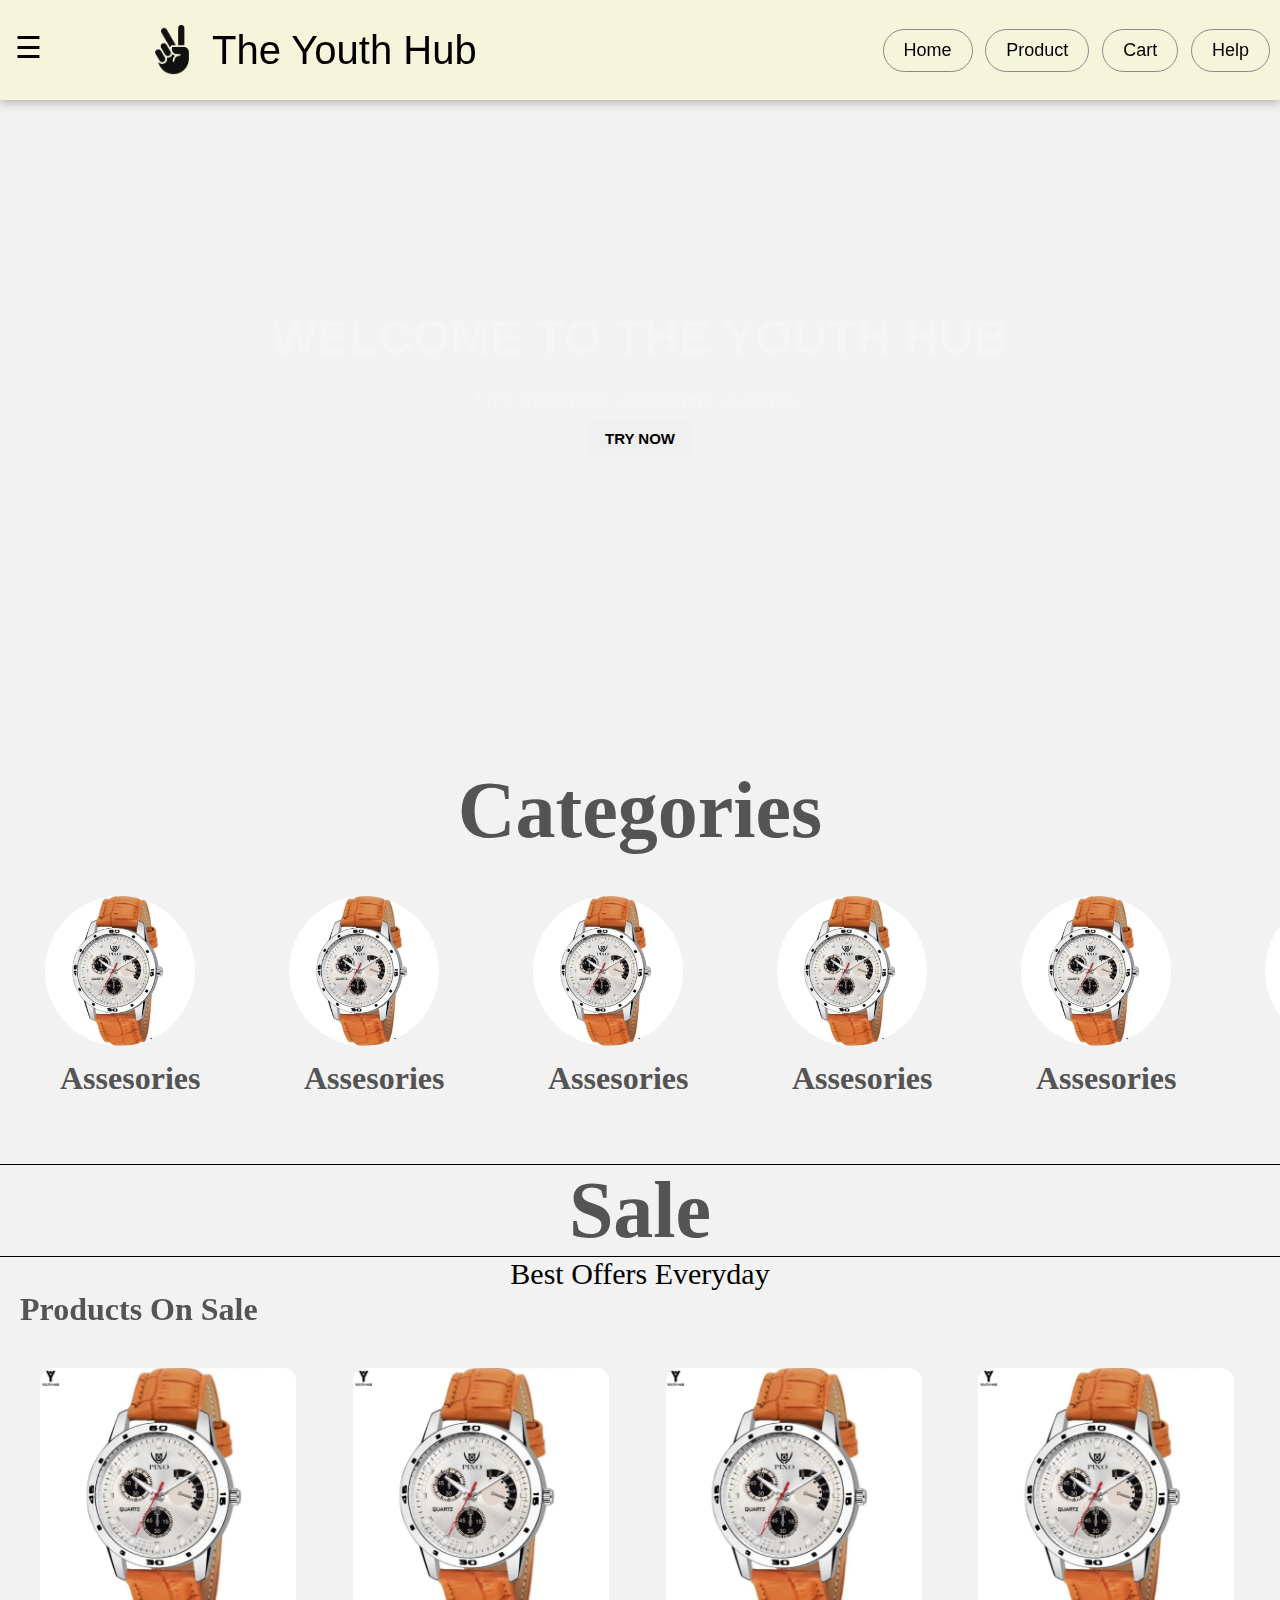
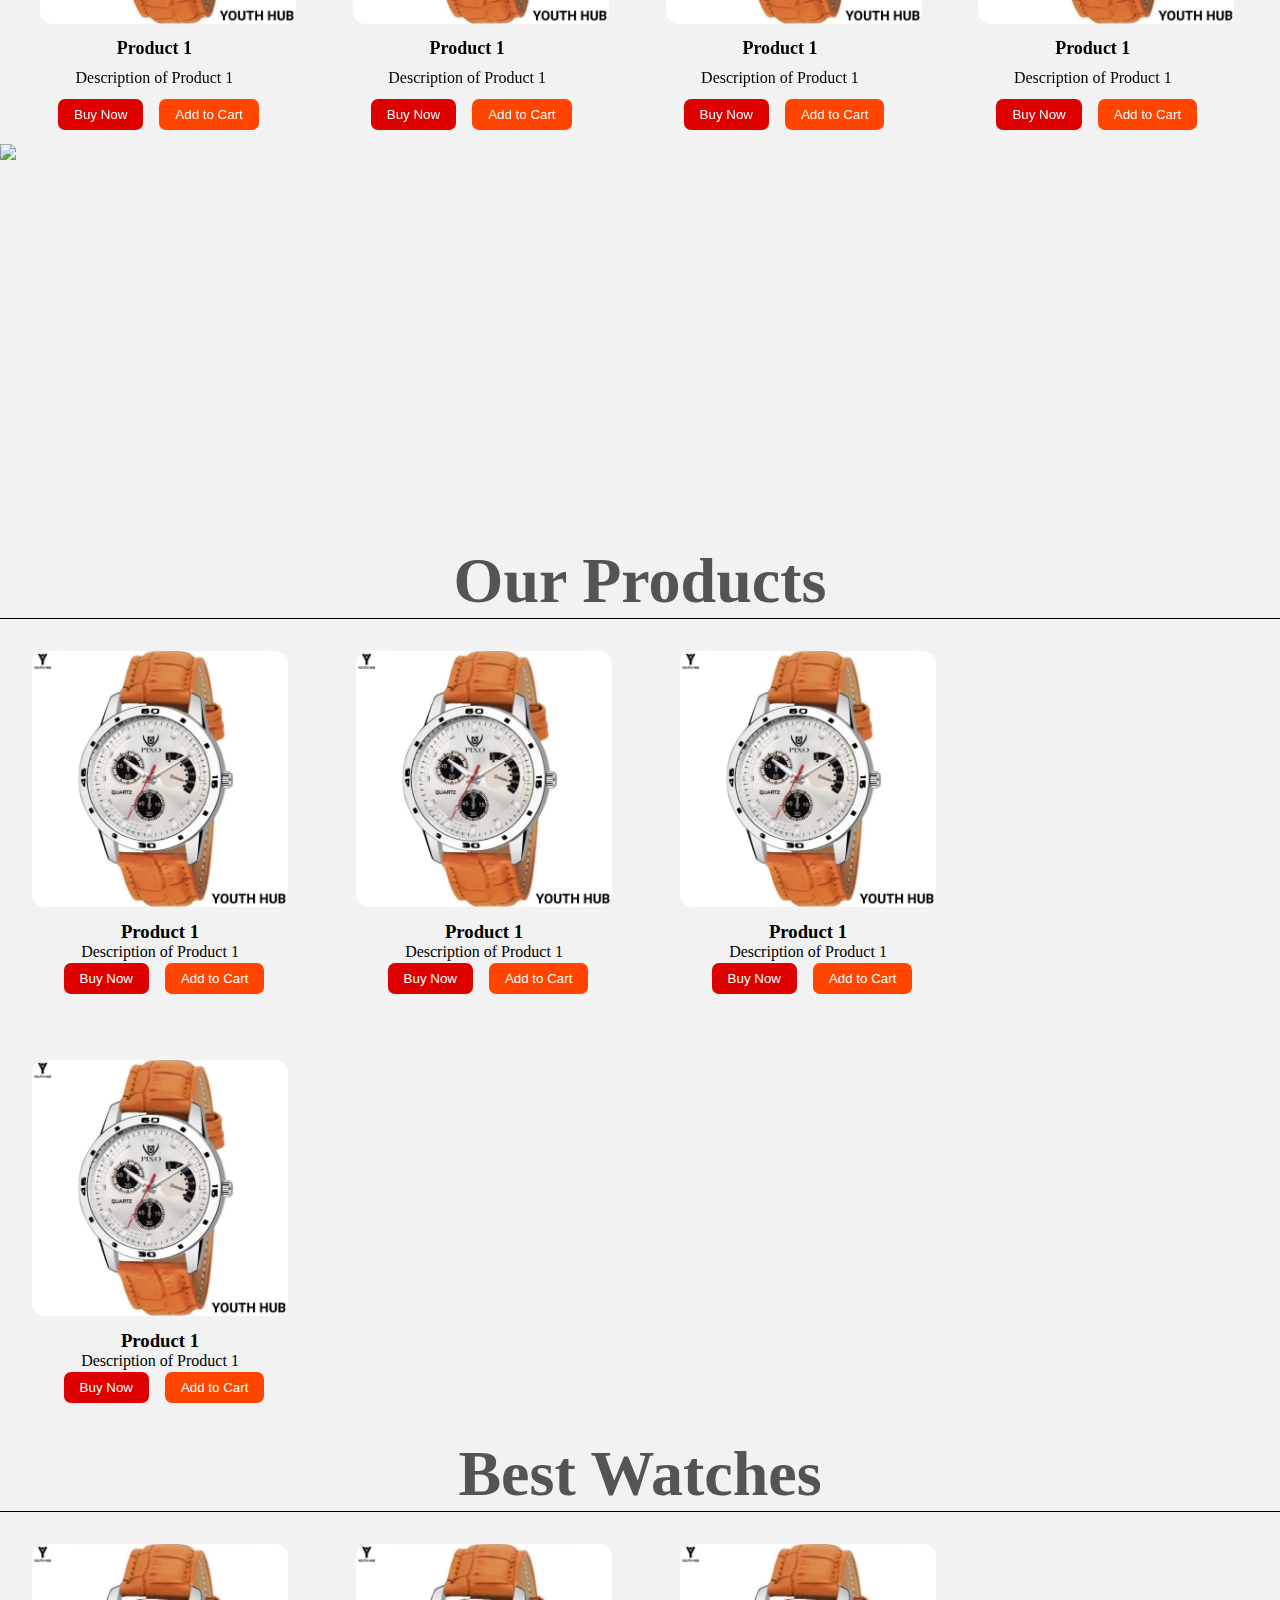
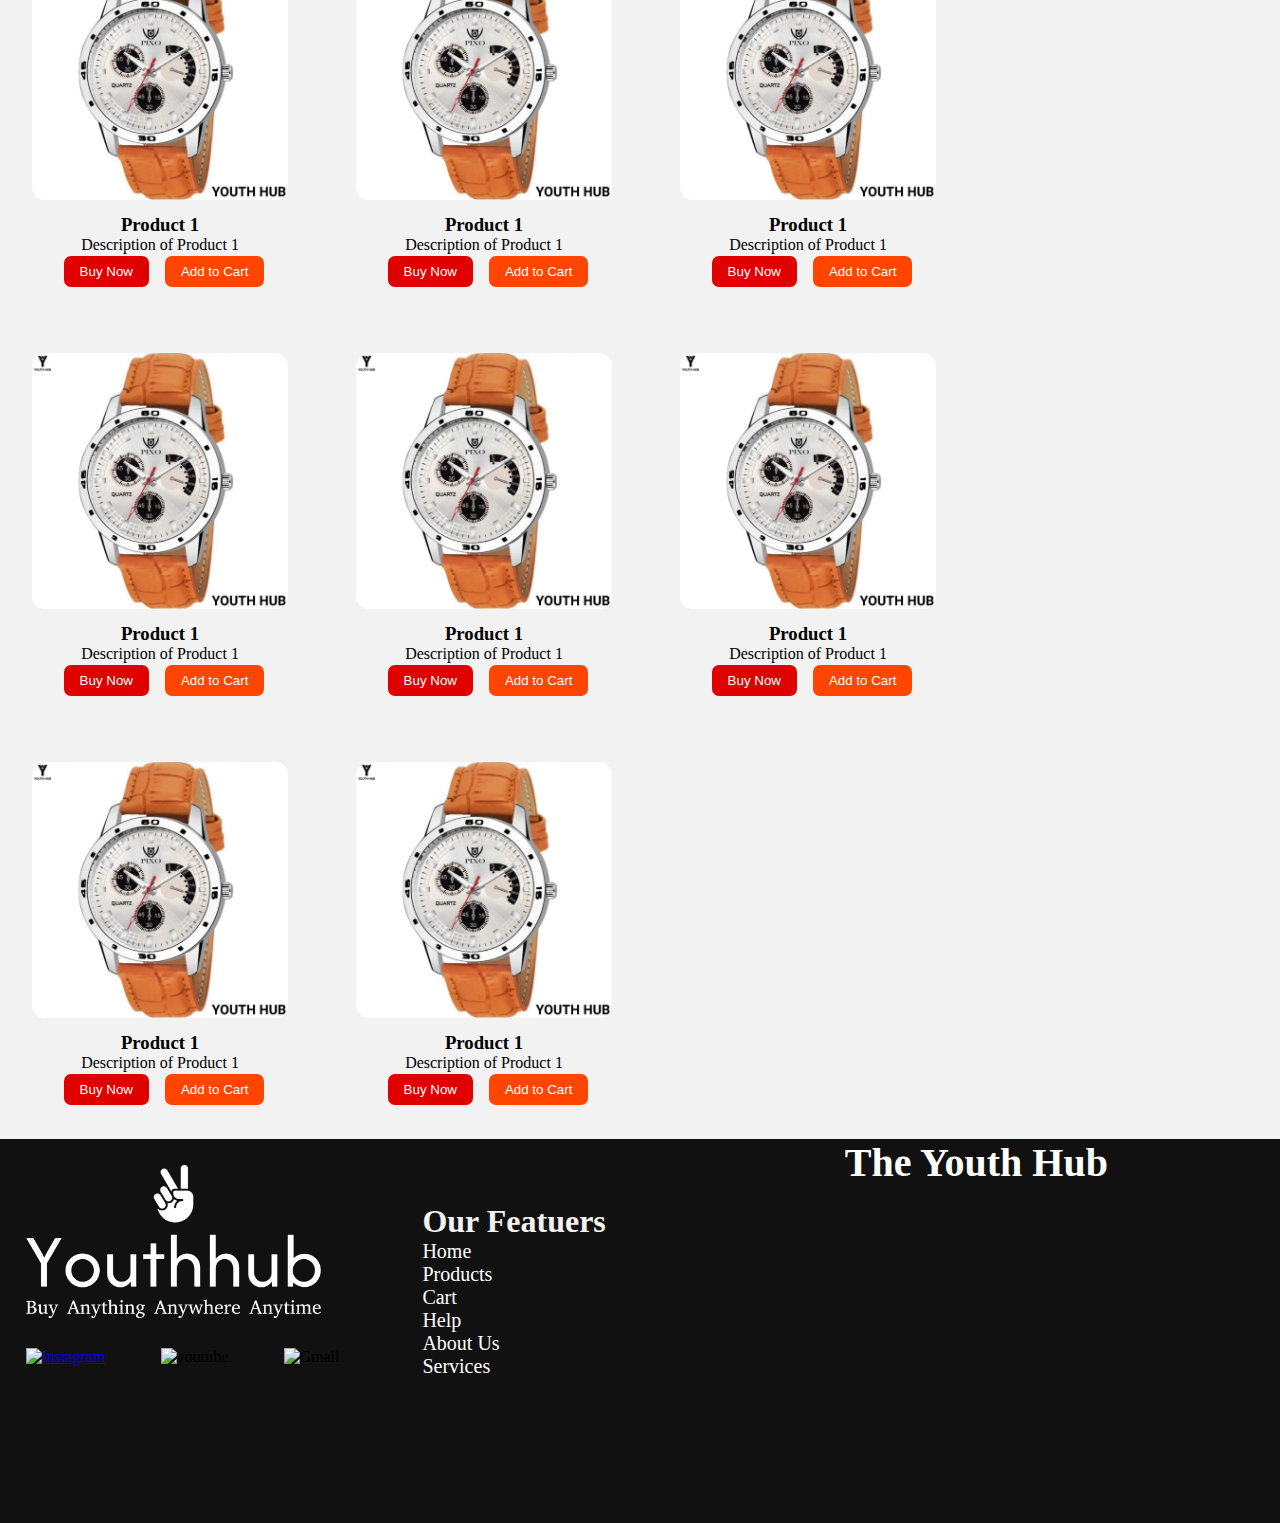
==== index.html @ bf13aba3 "Update index.html" ====
<!DOCTYPE html>
<html lang="en">

<head>
    <meta charset="UTF-8">
    <meta name="viewport" content="width=device-width, initial-scale=1.0">
    <meta name="description" content="">
    <script src="https://kit.fontawesome.com/6c305dd05c.js" crossorigin="anonymous">
        
    </script>
    <link rel="stylesheet" href="style.css">
    <link rel="icon" href="youthhub-high-resolution-logo-white-transparent 1.png" type="image/x-icon">
    <title>The Youth Hub - Home</title>
</head>

<body>
    <header>
        <nav>
<!-- Sidebar -->
            <div id="nav-right">
                <div id="mySidebar" class="sidebar">
                    <a href="javascript:void(0)" class="closebtn" onclick="closeNav()">&times;</a>
                    <img class="log-img"src="/logos/profile-user.png" alt="">
                    <a class="login" href="">Login/sign-up </a>
                    <hr>

                    <a href="index.html">Home </a>
                    <a href="#Featured-Products">Products</a>
                    <a href="">Cart</a>
                    <a href="">Help</a>
                    <a href="#Footer">About Us</a>
                    <a href="">Services</a>

                    <a href="">Contact</a>
                    <hr>
                    <div class="dark">
                        <input type="checkbox" id="dark_toggle">
                        <label for="dark_toggle"></label>
                    </div>
                </div>
                

                <div id="content">
                    <div class="hamburger" id="hamburger" onclick="toggleNav()">&#9776;</div>
                </div>
<!-- Logo -->
                <div class="logo">
                    <img src="logo-no-background.png" alt="">
                    <p id="logo">The Youth Hub</p>
                </div>
            </div>


<!-- Nav Right -->

            <div id="nav-part2">
                <h4><a href="index.html"> Home</a></h4>
                <h4><a href="Product.html">Product</a></h4>
                <h4><a href="#">Cart</a></h4>
                <h4><a href="#">Help</a></h4>
            </div>

        </nav>
    </header>

    <main>
<!-- Hero Section -->
        <section class="hero">
            <div class="hero-text">
                <h1>Welcome to The Youth Hub</h1>
                <p>Get Anything, Anywhere,Anyhow</p>
                <button class="hero-btn">TRY NOW</button>
            </div>

        </section>

<!-- Categories -->

        <section class="categories">
            <h1>Categories</h1>
            <div class="scroll-categories">
                <div class="category">
                    <img src="photo_2024-02-16_19-41-14.jpg" alt="Product 1">
                    <h2>Assesories </h2>
                </div>
                <div class="category">
                    <img src="photo_2024-02-16_19-41-14.jpg" alt="Product 1">
                    <h2>Assesories </h2>
                </div>
                <div class="category">
                    <img src="photo_2024-02-16_19-41-14.jpg" alt="Product 1">
                    <h2>Assesories </h2>
                </div>
                <div class="category">
                    <img src="photo_2024-02-16_19-41-14.jpg" alt="Product 1">
                    <h2>Assesories </h2>
                </div>
                <div class="category">
                    <img src="photo_2024-02-16_19-41-14.jpg" alt="Product 1">
                    <h2>Assesories </h2>
                </div>
                <div class="category">
                    <img src="photo_2024-02-16_19-41-14.jpg" alt="Product 1">
                    <h2>Assesories </h2>
                </div>
                <div class="category">
                    <img src="photo_2024-02-16_19-41-14.jpg" alt="Product 1">
                    <h2>Assesories </h2>
                </div>
                <div class="category">
                    <img src="photo_2024-02-16_19-41-14.jpg" alt="Product 1">
                    <h2>Assesories </h2>
                </div>
                <div class="category">
                    <img src="photo_2024-02-16_19-41-14.jpg" alt="Product 1">
                    <h2>Assesories </h2>
                </div>
                <div class="category">
                    <img src="photo_2024-02-16_19-41-14.jpg" alt="Product 1">
                    <h2>Assesories </h2>
                </div>
            </div>
        </section>

<!-- Sale -->
        <section class="Sale">
            <h1>Sale</h1>
            <p class="sale-offer">Best Offers Everyday</p>
            <div class="scroll-container" id="scrollContainer">
                <h2>Products On Sale</h2>
                <div class="product">
                    <img src="photo_2024-02-16_19-41-14.jpg" alt="Product 1">
                    <h3>Product 1</h3>
                    <p>Description of Product 1</p>
                    <button id="buy">Buy Now</button>
                    <button id="add-to-cart">Add to Cart</button>
                </div>

                <div class="product">
                    <img src="photo_2024-02-16_19-41-14.jpg" alt="Product 1">
                    <h3>Product 1</h3>
                    <p>Description of Product 1</p>
                    <button id="buy">Buy Now</button>
                    <button id="add-to-cart">Add to Cart</button>
                </div>
                <div class="product">
                    <img src="photo_2024-02-16_19-41-14.jpg" alt="Product 1">
                    <h3>Product 1</h3>
                    <p>Description of Product 1</p>
                    <button id="buy">Buy Now</button>
                    <button id="add-to-cart">Add to Cart</button>
                </div>
                <div class="product">
                    <img src="photo_2024-02-16_19-41-14.jpg" alt="Product 1">
                    <h3>Product 1</h3>
                    <p>Description of Product 1</p>
                    <button id="buy">Buy Now</button>
                    <button id="add-to-cart">Add to Cart</button>
                </div>
                <div class="product">
                    <img src="photo_2024-02-16_19-41-14.jpg" alt="Product 1">
                    <h3>Product 1</h3>
                    <p>Description of Product 1</p>
                    <button id="buy">Buy Now</button>
                    <button id="add-to-cart">Add to Cart</button>
                </div>
                <div class="product">
                    <img src="photo_2024-02-16_19-41-14.jpg" alt="Product 1">
                    <h3>Product 1</h3>
                    <p>Description of Product 1</p>
                    <button id="buy">Buy Now</button>
                    <button id="add-to-cart">Add to Cart</button>
                </div>
                <div class="product">
                    <img src="photo_2024-02-16_19-41-14.jpg" alt="Product 1">
                    <h3>Product 1</h3>
                    <p>Description of Product 1</p>
                    <button id="buy">Buy Now</button>
                    <button id="add-to-cart">Add to Cart</button>
                </div>
                <div class="product">
                    <img src="photo_2024-02-16_19-41-14.jpg" alt="Product 1">
                    <h3>Product 1</h3>
                    <p>Description of Product 1</p>
                    <button id="buy">Buy Now</button>
                    <button id="add-to-cart">Add to Cart</button>
                </div>


        </section>
<!-- Banner -->
        <section class="banner">
            <img src="pexels-sohail-nachiti-807598.jpg">
        </section>

<!-- Featured Products -->
        <section class="products" id="Featured-Products">
            <h1>Our Products</h1>
            <div class="f-product">
                <img src="photo_2024-02-16_19-41-14.jpg" alt="Product 1">
                <h3>Product 1</h3>
                <p>Description of Product 1</p>
                <button id="buy">Buy Now</button>
                <button id="add-to-cart">Add to Cart</button>
            </div>
            <div class="f-product">
                <img src="photo_2024-02-16_19-41-14.jpg" alt="Product 1">
                <h3>Product 1</h3>
                <p>Description of Product 1</p>
                <button id="buy">Buy Now</button>
                <button id="add-to-cart">Add to Cart</button>
            </div>
            <div class="f-product">
                <img src="photo_2024-02-16_19-41-14.jpg" alt="Product 1">
                <h3>Product 1</h3>
                <p>Description of Product 1</p>
                <button id="buy">Buy Now</button>
                <button id="add-to-cart">Add to Cart</button>
            </div>
            <div class="f-product">
                <img src="photo_2024-02-16_19-41-14.jpg" alt="Product 1">
                <h3>Product 1</h3>
                <p>Description of Product 1</p>
                <button id="buy">Buy Now</button>
                <button id="add-to-cart">Add to Cart</button>
            </div>
            <h1>Best Watches</h1>
            <div class="f-product">
                <img src="photo_2024-02-16_19-41-14.jpg" alt="Product 1">
                <h3>Product 1</h3>
                <p>Description of Product 1</p>
                <button id="buy">Buy Now</button>
                <button id="add-to-cart">Add to Cart</button>
            </div>
            <div class="f-product">
                <img src="photo_2024-02-16_19-41-14.jpg" alt="Product 1">
                <h3>Product 1</h3>
                <p>Description of Product 1</p>
                <button id="buy">Buy Now</button>
                <button id="add-to-cart">Add to Cart</button>
            </div>
            <div class="f-product">
                <img src="photo_2024-02-16_19-41-14.jpg" alt="Product 1">
                <h3>Product 1</h3>
                <p>Description of Product 1</p>
                <button id="buy">Buy Now</button>
                <button id="add-to-cart">Add to Cart</button>
            </div>
            <div class="f-product">
                <img src="photo_2024-02-16_19-41-14.jpg" alt="Product 1">
                <h3>Product 1</h3>
                <p>Description of Product 1</p>
                <button id="buy">Buy Now</button>
                <button id="add-to-cart">Add to Cart</button>
            </div>
            <div class="f-product">
                <img src="photo_2024-02-16_19-41-14.jpg" alt="Product 1">
                <h3>Product 1</h3>
                <p>Description of Product 1</p>
                <button id="buy">Buy Now</button>
                <button id="add-to-cart">Add to Cart</button>
            </div>
            <div class="f-product">
                <img src="photo_2024-02-16_19-41-14.jpg" alt="Product 1">
                <h3>Product 1</h3>
                <p>Description of Product 1</p>
                <button id="buy">Buy Now</button>
                <button id="add-to-cart">Add to Cart</button>
            </div>
            <div class="f-product">
                <img src="photo_2024-02-16_19-41-14.jpg" alt="Product 1">
                <h3>Product 1</h3>
                <p>Description of Product 1</p>
                <button id="buy">Buy Now</button>
                <button id="add-to-cart">Add to Cart</button>
            </div>
            <div class="f-product">
                <img src="photo_2024-02-16_19-41-14.jpg" alt="Product 1">
                <h3>Product 1</h3>
                <p>Description of Product 1</p>
                <button id="buy">Buy Now</button>
                <button id="add-to-cart">Add to Cart</button>
            </div>



        </section>

    </main>

<!-- Footer -->
    <footer id="Footer">
            <div class="footer1">
                <img src='youthhub-high-resolution-logo-white-transparent.png'>
                <div class="foot-icons">
                    <a href="file:///D:/Websites/Theyouthhub/index.html"><img src="instagram.png" alt="Instagram"></a>
                    <a><img src="youtube.png" alt="youtube"></a>
                    <a><img src="gmail.png" alt="Gmail"></a>
                </div>
            </div>
            <div class="footer2">
                <h2>Our Featuers</h2>
                <a href="#Home">Home</a><br>
                <a href="">Products</a><br>
                <a href="D:\Websites\The Youth Hub\login\login.html">Cart</a><br>
                <a href="">Help</a><br>
                <a href="">About Us</a><br>
                <a href="">Services</a><br>
            </div>
            <div class="footer3">
                <h1>The Youth Hub</h1>
            </div>
    </footer>
<!-- footer -->

    <script src="script.js"></script>
</body>

</html>
---- style.css ----
:root {
    --body-color: #f2f2f2;
    --sidebar-color:rgb(240, 230, 255);
    --nav-color:beige;
    --p-color: #000;
    --footer-col:rgb(17, 17, 17);
    --hover-p-col:White;
    --heading-color:rgb(85, 84, 84);

  }

  .dark-theme {
    --body-color: #120d1d;
    --nav-color: #05020b;
    --sidebar-color:#060111;
    --p-color: #fff;
    --footer-col:rgb(17, 17, 17);
    --hover-p-col:black;
    --heading-color:rgb(238, 234, 234);
    
  }


*{
    margin: 0;
    padding: 0;
    box-sizing: border-box;

}
html,body{
    height: 100%;
    width: 100%;
    background-color: var(--body-color);
}
html{
  scroll-behavior: smooth;
}


nav{
    width: 100%;
    height: 100px;
    background-color:var(--nav-color);
    margin-top:0px;
    align-content: center;
    display: flex;
    justify-content: space-between;
    box-shadow: 0px 2px 10px rgba(109, 108, 108, 0.559);
    position: fixed; 
}

/* Sidebar */
#nav-right{
    margin-top:0px;
    align-content: center;
    display: flex;
}
.sidebar {
    height: 100%;
    width: 0;
    position: fixed;
    top: 0;
    left: 0;
    background-color:var(--sidebar-color);
    overflow-x: hidden;
    transition: 0.5s;
    padding-top: 60px;
  }
.head-icons{
  height: 30px;
  width: 30px;
  margin-right: 30px;
  margin-top: 20px;

}
.login{
  margin-left: 30px;
  margin-top: 0;
}
  
  .sidebar a {
    padding: 8px 8px 8px 16px;
    text-decoration: none;
    font-size: 24px;
    color: var(--p-color);
    display: block;
    transition: 0.3s;
    margin-top: 10px;
  }
  
  .sidebar a:hover {
    color: #E68A00;
  }
  
  .sidebar .closebtn {
    position: absolute;
    top: 0;
    right: 25px;
    font-size: 36px;
    margin-left: 50px;
  }
  
  #content {
    transition: margin-left 0.5s;
    padding: 16px;
  }
  
  .hamburger {
    font-size: 30px;
    cursor: pointer;
    position: fixed;
    top: 15px;
    left: 15px;
    z-index: 1;
    color: var(--p-color);
    margin-top: 15px;
  }

  .log-img{
    margin: 0px;
    margin-left: 70px;
    height: 90px;
    width: auto;
    background-color: #ffffff;
    border-radius: 50%;
  }

/* Logo */
.logo{
  margin: 20px;
  margin-left: 100px;
  font-size: 40px;
  color: var(--p-color);
  display: flex;
  transition: all ease 1s;
  align-items: center;
  font-family: 'poppins',sans-serif;
}



.logo h1{
    margin-top: 2vw;
    color: #000000bb;
    color: var(--p-color);
}

.logo img{
    height: 50px;
    width: 80px;
    color: #a4a4a4;
}
.logo:hover{
  transform: scale(1.1);
  color: var(--p-color);
  font-family:gilroy;
  cursor: pointer;
  opacity: 100%;
}

/* Search Bar */

.search-bar{
  margin-top:32px ;
  border-radius:7px;
  border-top-right-radius: 0;
  border-bottom-right-radius: 0;
  height: 2.5vw ;
  width: auto;
  border: none;
  padding: 8px 16px;
}
.search{
  height: 2.5vw ;
  padding: 8px 16px;
  background-color: #ffee00;
  color: #000000;
  border: 1px solid black;
  border-top-left-radius: 0;
  border-bottom-left-radius:0;
  border-radius: 7px;
  cursor: pointer;
  font-size: 15px;
  margin-left: -1.5%;
}

/* Nav Right */

  #nav-part2{
    display: flex;
    align-items: center;
    gap: 1vw;
    margin-right: 10px;
  }

  #nav-part2 h4{
    padding: 10px 20px;
    border: 1px solid #8a8a8a;
    border-radius: 50px;
    font-weight: 500;
    color: var(--p-color);
    transition: all ease 0.4s;
    position: relative;
    font-size: 18px;
    overflow: hidden;
    font-family: 'poppins',sans-serif;
}
#nav-part2 h4::after{
    content:"";
    position: absolute;
    height: 100%;
    width: 100%;
    background-color: var(--p-color);
    left: 0;
    bottom: -100%;
    border-radius: 50px;
    transition: all ease 0.3s;

}
#nav-part2 h4:hover::after{
    bottom: 0;
    border-radius: 0;
    
}
#nav-part2 h4 a{
  color: var(--p-color);
    text-decoration: none;
    position: relative;
    z-index: 9;

}
#nav-part2 h4:hover a{
  color: var(--hover-p-col);
}

/* dark mode */
.dark{
    height: 100px;
    width: 100px;
    display: flex;
    align-items: center;
    margin-left: 35px;

    
  }
  label{
      width: 100px;
      height: 50px;
      position: relative;
      display: block;
      background-color:var(--p-color);
      border-radius: 200px;
      cursor: pointer;
      transition: 0.5s;
  }
  label::after{
      content: "";
      width: 40px;
      height: 40px;
      top:5px;
      left: 5px;
      position: absolute;
      background-color: orange;
      border-radius: 50%;
      cursor: pointer;
      transition: 0.5s;
  }
  input{
      width: 0;
      height: 0;
      visibility: hidden;
  }
  input:checked + label{
      background:var(--p-color);
  }
  input:checked + label::after{
      transform: translateX(50px);
      background-color:var(--body-color);
  }

/* Hero Section*/ 
.hero {
  height: 85vh; /* Adjust as needed */
  background-image: url('banner/pexels-irina-iriser-1366957.jpg');
  background-size: cover;
  background-position: center;
  display: flex;
  align-items: center;
  justify-content: center;
  text-align: center;
}

.hero-text {
  color: whitesmoke;
}

.hero-text h1 {
  width: 100%;
  padding: 10px;
  font-weight: 700;
  text-transform: uppercase;
  font-size: 3em;
  margin-bottom: 10px;
  color: whitesmoke;
  font-family: Arial, sans-serif;
}

.hero-text p {
  font-size: 1.5em;
}
.hero-btn {
  padding: 8px 16px;
  margin: 10px;
  color: #000000;
  border: none;
  border-radius: 7px;
  cursor: pointer;
  font-size: 15px;
  font-weight: bold;
  transition: background-color 0.3s all ease;
}
.hero-btn:hover{
  background-color: #E68A00;
  transform: scale(1.05);
}

/* categories */

.categories{
  height: 400px;
  width: 100%;
  background-color: var(--body-color);
  border-bottom: 1px solid var(--p-color);

}
.categories h1{
  font-weight: 600;
  text-align: center;
  font-size: 5em;
  color: var(--heading-color);
}
.scroll-categories {
  width: 100%;
  overflow-x: auto;
  white-space: nowrap;
  background-color: var(--body-color);
}
.category {
  display: inline-block;
  width: 200px;
  height: fit-content;
  padding: 20px;
  margin: 20px;
  text-align: center;
  background-color: var(--body-color);

}
.category img{
  border-radius: 50%;
  width: 150px;
  height: auto;
  object-fit: cover;
  margin-bottom: 10px;

}

/* Sale */
.Sale h1{
  font-size: 5em;
  text-align: center;
  background-color: var(--body-color);
  color:var(--heading-color) ;
  border-bottom: 1px solid var(--p-color);

}
.sale{
  width: 100%;
  height: auto;
  background-color: var(--body-color);

}
.sale-offer{
  text-align: center;
  font-size: 30px;
  background-color: var(--body-color);
  color: var(--p-color);
}

.scroll-container {
  width: 100%;
  overflow-x: auto;
  white-space: nowrap;
  background-color: var(--body-color);
  margin-bottom: -28px
}
::-webkit-scrollbar{
overflow-y: hidden;
}
h2{
font-size: xx-large;
margin-left: 20px;
background-color: var(--body-color);
color: var(--heading-color);
}
.product {
  display: inline-block;
  width: 21vw;
  height: fit-content;
  padding: 20px;
  margin: 20px;
  text-align: center;
  background-color: var(--body-color);

}

.product img { 
  border-radius: 5%;
  width: 20vw;
  height: 20vw;
  object-fit: cover;
  margin-bottom: 10px;
  transition: transform 0.5s ease;
}
.product img:hover{
transform: scale(1.1);
cursor: pointer;
}

.product h3 {
  margin: 0;
  font-size: 18px;
}

.product p {
  margin: 10px 0;
}
/* Banner */
.banner{
  height: 400px;
  width: 100%;
  overflow-y: hidden;
}
.banner img{
  height: auto;
  width: 100%;
  background-size: cover;
  background-position: center;
  image-rendering: auto;
}

/* Featured Products  */

.products{
  justify-content: space-evenly;
  display:flexbox;
  height: auto;
  background-color: var(--body-color);

}
.f-product{
  display: inline-block;
  width: 21;
  padding: 20px;
  margin: 12px;
  text-align: center;
}
.f-product img {
  width: 20vw;
  height: 20vw;
  object-fit: cover;
  border-radius: 5%;
  margin-bottom: 10px;
  transition: transform 0.5s ease;
}
.f-product img:hover{
  transform: scale(1.1);
  cursor: pointer;
}
.products h1{
  font-size: 4em;
  text-align: center;
  color: var(--heading-color);
  border-bottom: 1px solid var(--p-color);
}

/*Footer*/
footer{
  overflow-y: hidden;
  margin-bottom: 0;
  width: 100%;
  height: 30vw;
  background-color: var(--footer-col);
  margin-top:0px;
  align-content: center;
  display: flex;
  justify-content: space-between;
  box-shadow: solid 30% black;
}
.footer1{
  width: 33%;
  height: 100%;


}
.footer1 img{
  margin: 2vw;
  height:40% ;
  width: auto;

}
.foot-icons img{
  height: 10%;
  width: 10%;
  margin-top: 0;

}
.footer3{
  height: 100%;
  width: 34%;

}
.footer3 h1{
  font-size: 40px;
  color: #fff;
}
.footer2{
  height: 100%;
  width: 33%; 
  margin-top: 5%;
}
.footer2 a{

  text-decoration: none;
  font-size: 20px;
  color: #ffffff;
}
.footer2 h2{
  margin: 0;
  background-color: var(--footer-col);
  color: #f2f2f2;
}



/* Buy And ADD TO CART Button */
:where(#buy,#add-to-cart){
  padding: 8px 16px;
  margin: 2px;
  margin-left: 10px;
  color: White;
  border: none;
  border-radius:  7px ;
  cursor: pointer;
  transition: background-color 0.3s all ease;
  font-family: Arial, sans-serif;
}
#buy{
background-color: rgb(223, 0, 0);
}
#add-to-cart{
background-color:orangered;
}

:where(#buy,#add-to-cart):hover{
background-color: #E68A00;
transform: scale(1.05);
}



/* I-Pad Air */
@media screen and (max-width:820px){
  .logo{
    margin-left: 70px;
  }
  .sale{
    height:auto;
    width: 100%;
  }
  .scroll-container{
    width:100%;
  }
  .product{
    margin: 0;
  }
  .product img { 
    border-radius: 5%;
    width: 35vh;
    height: 35vh;
    margin: 0;
  }
  .Sale h1{
    font-size: 2.5em;
  
  }
  .sale-offer{
    font-size: 20px;
  }
  h2{
    font-size: large;
    margin: 20px;
    margin-bottom: 0px;
  }

  .products{
    justify-content: space-between;
  
  }

  .f-product img {
    border-radius: 5%;
    width: 26vh;
    height: 26vh;
    margin: 0;
  }
  .products h1{
    font-size: 2em;
    text-align: center;
  }

  :where(#buy,#add-to-cart){
    padding: 10px 16px;
    margin: 2px;
    font-size: 17px;
    margin-left: 10px;
    color: #000000;
  }
  .product h3 {
    margin: 0;
    font-size: 30px;
  }
  
  .product p {
    margin: 10px 0;
    font-size: 25px;
  }
  .f-product h3 {
    margin: 0;
    font-size: 30px;
  }
  
  .f-product p {
    margin: 10px 0;
    font-size: 25px;
  }
  
}

/* tablet */
@media screen and (max-width:768px) {
  .logo {
    margin-left: 10px;
  }
  .sale{
    height:auto;
    width: 100%;
  }
  .scroll-container{
    width:100%;
  }
  .product{
    margin: 10px;
    padding: 0;
  }
  .product img { 
    border-radius: 5%;
    width: 35vh;
    height: 35vh;
    margin: 0;
  }
  .Sale h1{
    font-size: 2.5em;
  
  }
  .sale-offer{
    font-size: 20px;
  }
  h2{
    font-size: large;
    margin: 20px;
    margin-bottom: 0px;
  }

  .products{
    justify-content: space-evenly;
    display:flexbox;
    height: auto;
  
  }
  .f-product{
    margin: 10px;
  }

  .f-product img {
    border-radius: 5%;
    width: 35vh;
    height: 35vh;
    margin: 0;
  }
  .products h1{
    font-size: 2em;
    text-align: center;
  }

  :where(#buy,#add-to-cart){
    padding: 8px 16px;
    margin: 2px;
    margin-left: 10px;
    color: #000000;
  }

}
/* Mobile phones */
@media screen and (max-width:600px) {
  *{
    margin: 0;
    padding: 0;

  }
  html,body{
    height: 100%;
    width: 100%;
    background-color: beige;
  }
  nav{
    height: 70px;
    width: 100%;
  }
  .hamburger{
    margin-top: 0px;
  }
  #nav-part2 {
    display: none;
  }

  .logo {
    margin-left: 30px;
    font-size: 25px;
  }

  .logo img {
    height: 30px;
    width: 50px;
    color: #a4a4a4;
  }
  /* Search Bar */
  .search-bar{
    display: none;
  }
  .search{
    display: none;
  }
/* hero  */
  .hero{
    height: 50vh;
    width: 100%;
  }
  .hero-text h1 {
    font-size: 1.5em;
    
  }
  .hero-text p {
    font-size: 1.2em;
  }
  .categories h1{
    text-align: center;
    font-size: 2.5em;
    color: var(--heading-color);
  }
  section.categories {
    height: 316px
  }
  .category{
    margin: 0%;
    margin-left: -2%;
  }
  .sale{
    height:auto;
    width: 100%;
  }
  .scroll-container{
    width:100%;
  }
  .product{
    margin-right: 200px;
    padding: 23px;
  }
  .product img { 
    border-radius: 5%;
    width: 40vh;
    height: 40vh;
    margin: 0;
  }
  .Sale h1{
    font-size: 2.5em;
  
  }
  .sale-offer{
    font-size: 20px;
  }
  h2{
    font-size: large;
    margin: 20px;
    margin-bottom: 0px;
  }

  .products{
    justify-content: space-evenly;
    display:flexbox;
    height: auto;
  
  }
  .product h3{
    font-size:1.2em;
  }
  .product p{
    font-size:15px;
  }
  .f-product{
    display: inline-block;
    width: auto;
    padding: 5px;
    margin-top: 10px;
    text-align: center;
    justify-content: space-evenly;
    
  }
  .f-product h3{
    font-size:15px;
  }
  .f-product p{
    font-size:10px;
  }
  .f-product img {
    border-radius: 5%;
    width: 26vh;
    height: 26vh;
    margin: 0;
  }
  .products h1{
    font-size: 2.5rem;
    text-align: center;
  }
  section.banner {
    height: 150px;
  }
  :where(#buy,#add-to-cart){
    padding: 5px 6px;
    margin: 2px;
    margin-left: -2px;
    font-size: 10px;
    color: #000000
  }
  
}
@media screen and (max-width:400px) {
  *{
    margin: 0;
    padding: 0;

  }
  html,body{
    height: 100%;
    width: 100%;
    background-color: beige;
  }
  nav{
    height: 70px;
    width: 100%;
  }
  .hamburger{
    margin-top: 0px;
  }
  #nav-part2 {
    display: none;
  }

  .logo {
    margin-left: 30px;
    font-size: 25px;
  }

  .logo img {
    height: 30px;
    width: 50px;
    color: #a4a4a4;
  }
  /* Search Bar */
  .search-bar{
    display: none;
  }
  .search{
    display: none;
  }
/* hero  */
  .hero{
    height: 50vh;
    width: 100%;
  }
  .hero-text h1 {
    font-size: 1.5em;
    
  }
  .hero-text p {
    font-size: 1.2em;
  }
  .categories h1{
    text-align: center;
    font-size: 2.5em;
    color: var(--heading-color);
  }
  section.categories {
    height: 316px
  }
  .category{
    margin: 0%;
    margin-left: -2%;
  }
  .sale{
    height:auto;
    width: 100%;
  }
  .scroll-container{
    width:100%;
  }
  .product{
    margin-right: 200px;
    padding: 23px;
  }
  .product img { 
    border-radius: 5%;
    width: 40vh;
    height: 40vh;
    margin: 0;
  }
  .Sale h1{
    font-size: 2.5em;
  
  }
  .sale-offer{
    font-size: 20px;
  }
  h2{
    font-size: large;
    margin: 20px;
    margin-bottom: 0px;
  }

  .products{
    justify-content: space-evenly;
    display:flexbox;
    height: auto;
  
  }
  .product h3{
    font-size:1.2em;
  }
  .product p{
    font-size:15px;
  }
  .f-product{
    display: inline-block;
    width: auto;
    padding: 5px;
    margin-top: 10px;
    text-align: center;
    justify-content: space-evenly;
    
  }
  .f-product h3{
    font-size:15px;
  }
  .f-product p{
    font-size:10px;
  }
  .f-product img {
    border-radius: 5%;
    width: 19vh;
    height: 19vh;
    margin: 0;
  }
  .products h1{
    font-size: 2.5rem;
    text-align: center;
  }
  section.banner {
    height: 150px;
  }
  :where(#buy,#add-to-cart){
    padding: 5px 6px;
    margin: 2px;
    margin-left: -2px;
    font-size: 10px;
    color: #000000
  }
  
}
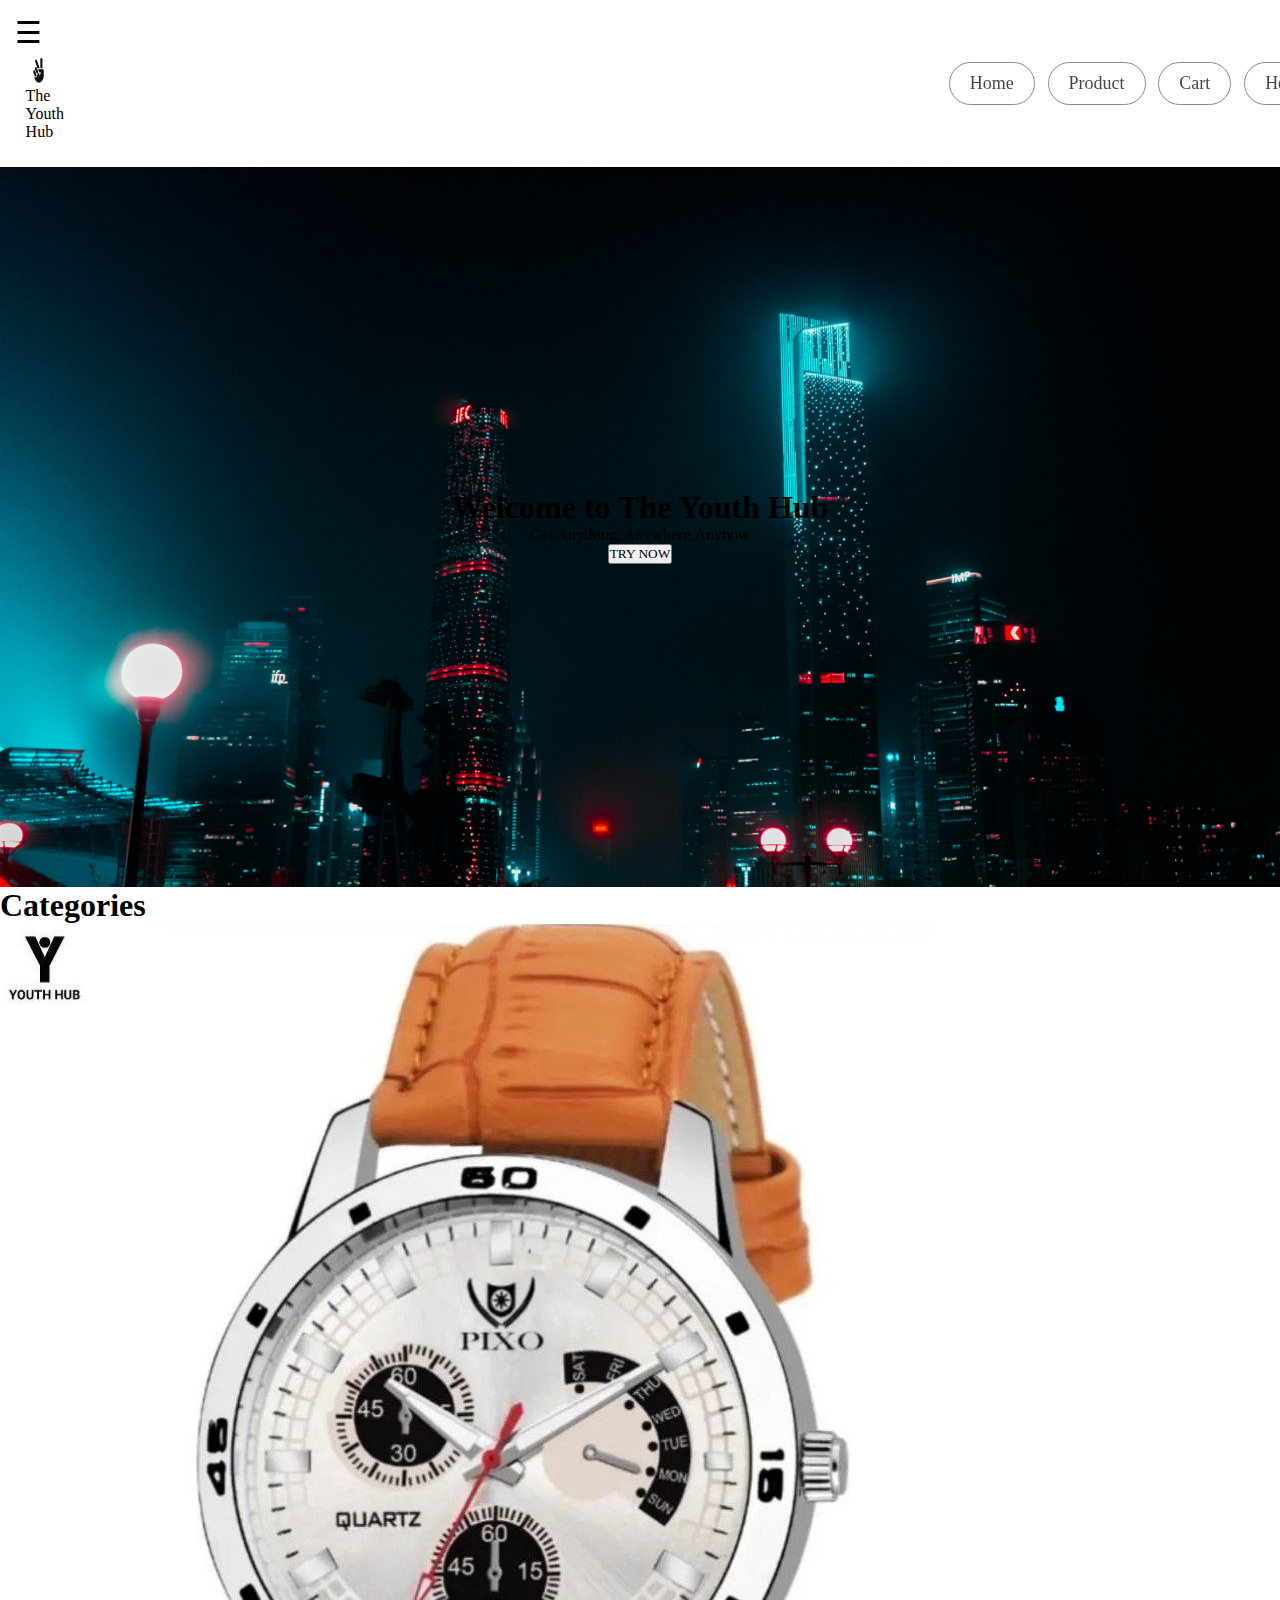
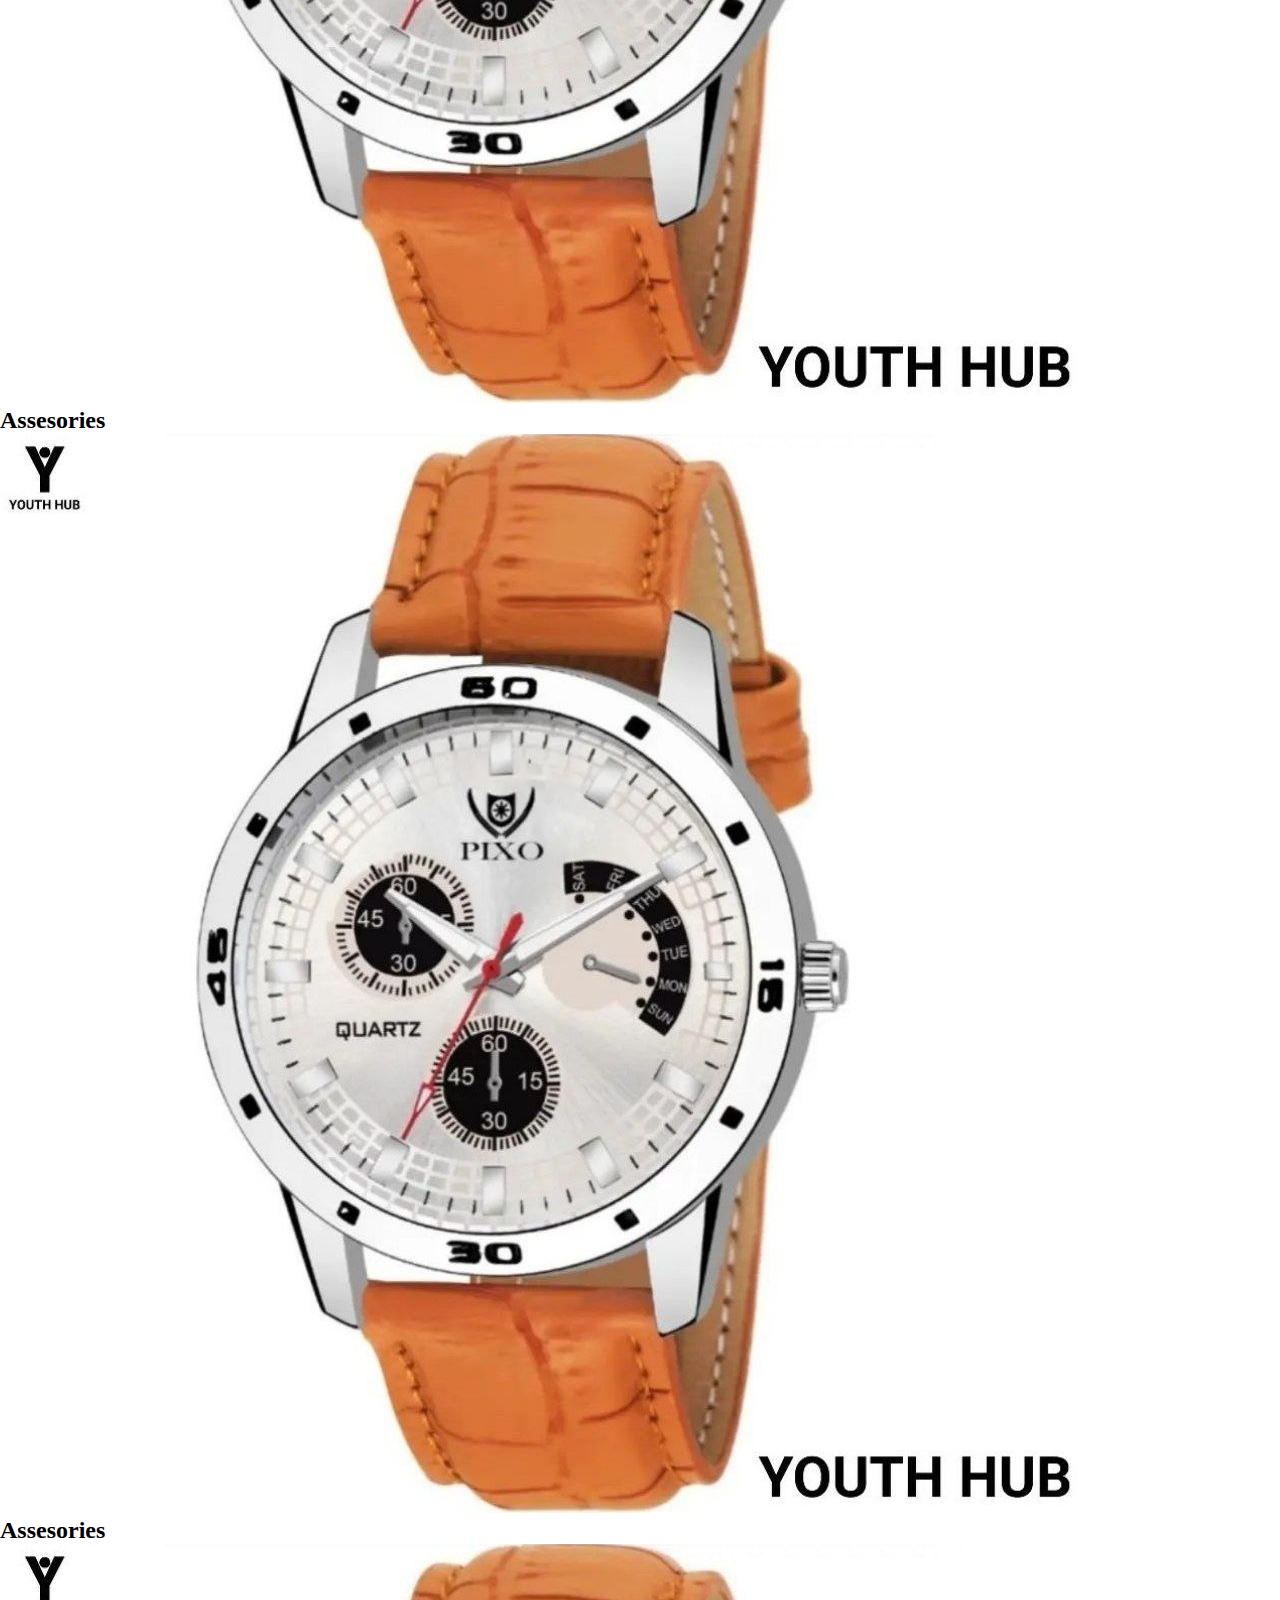
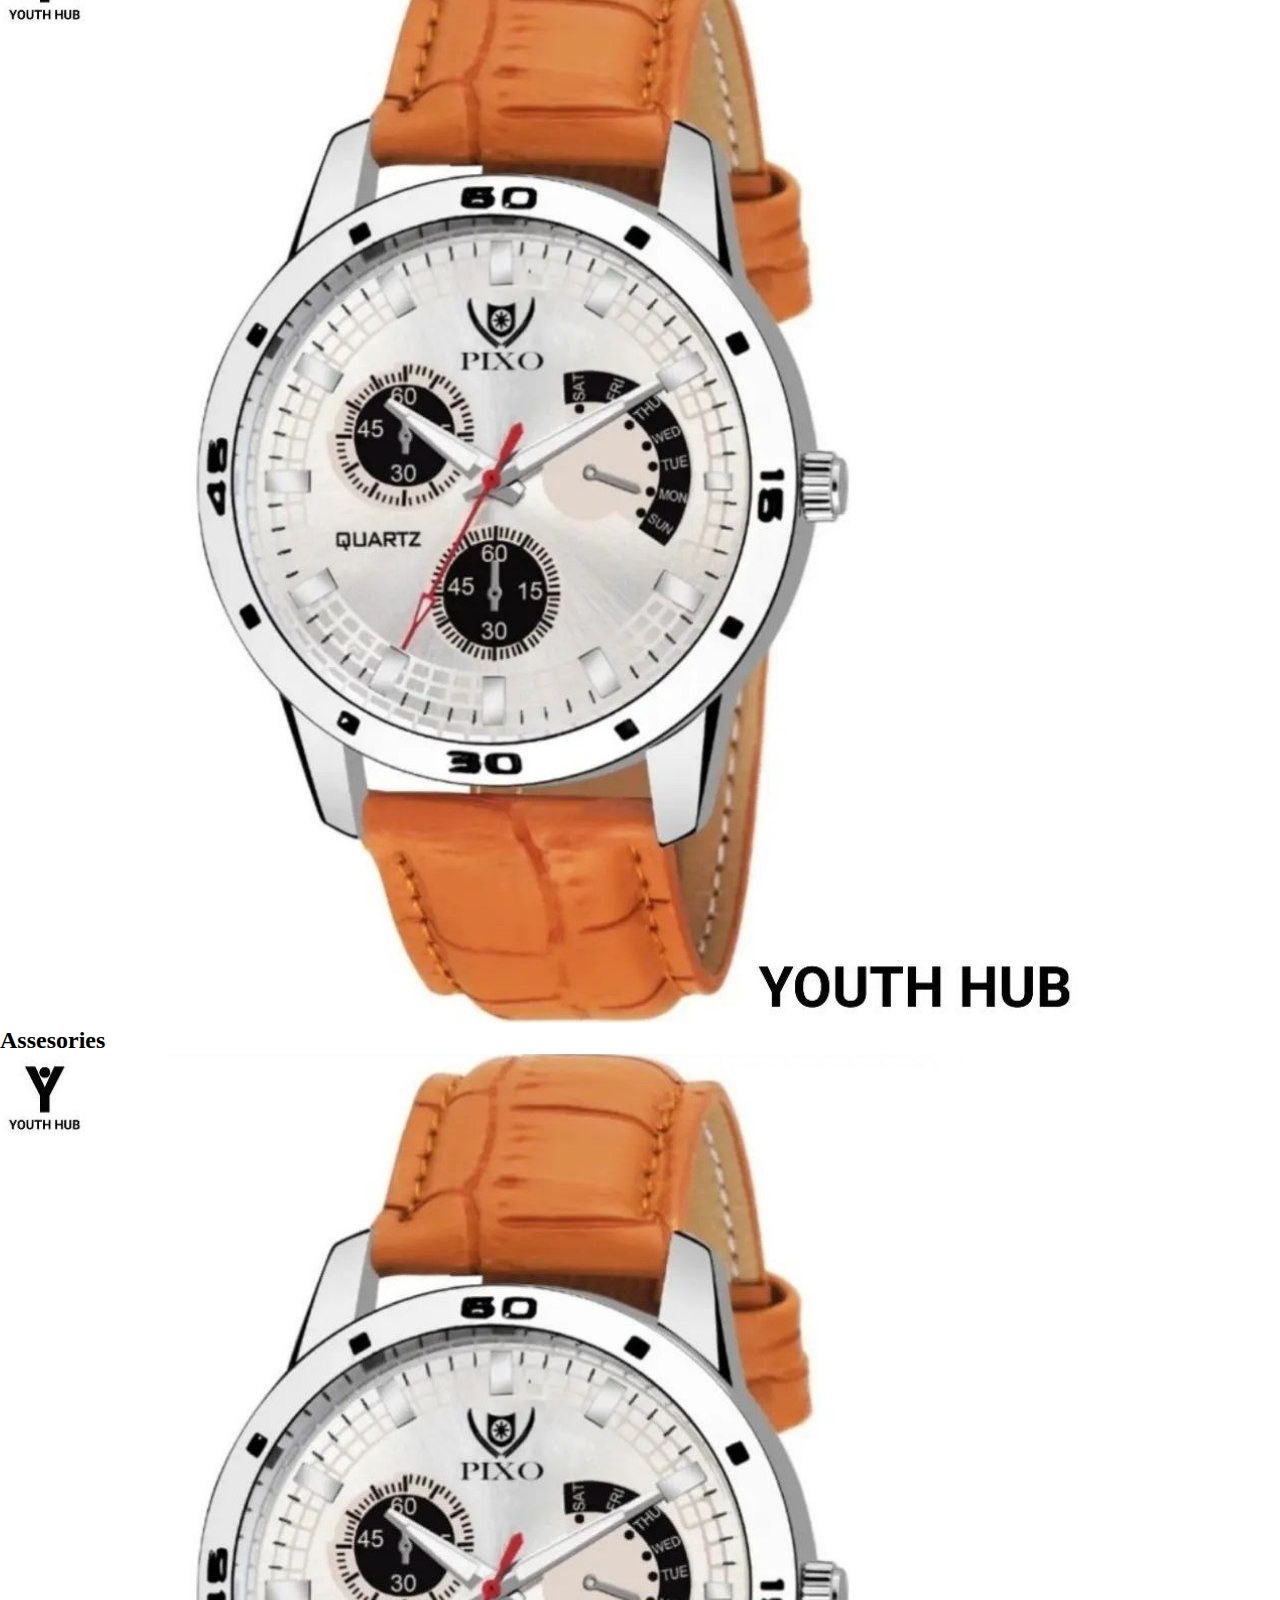
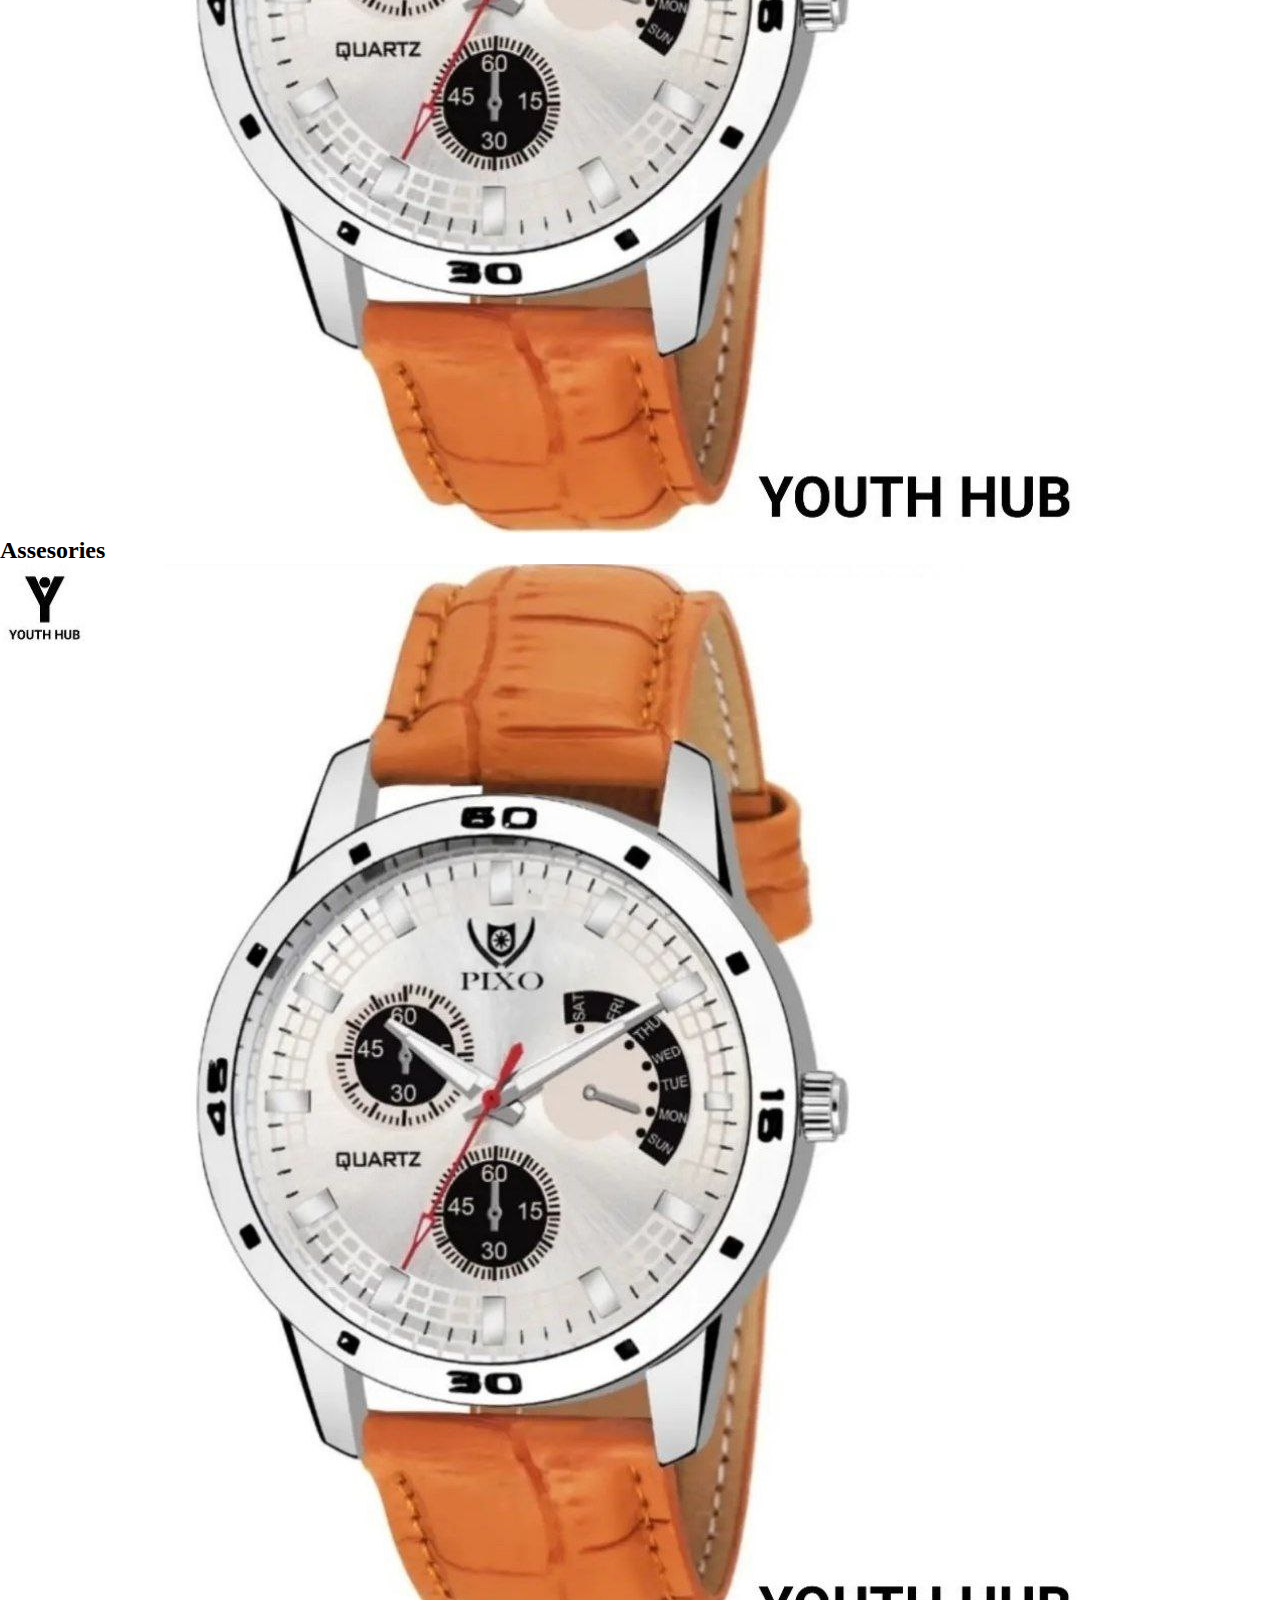
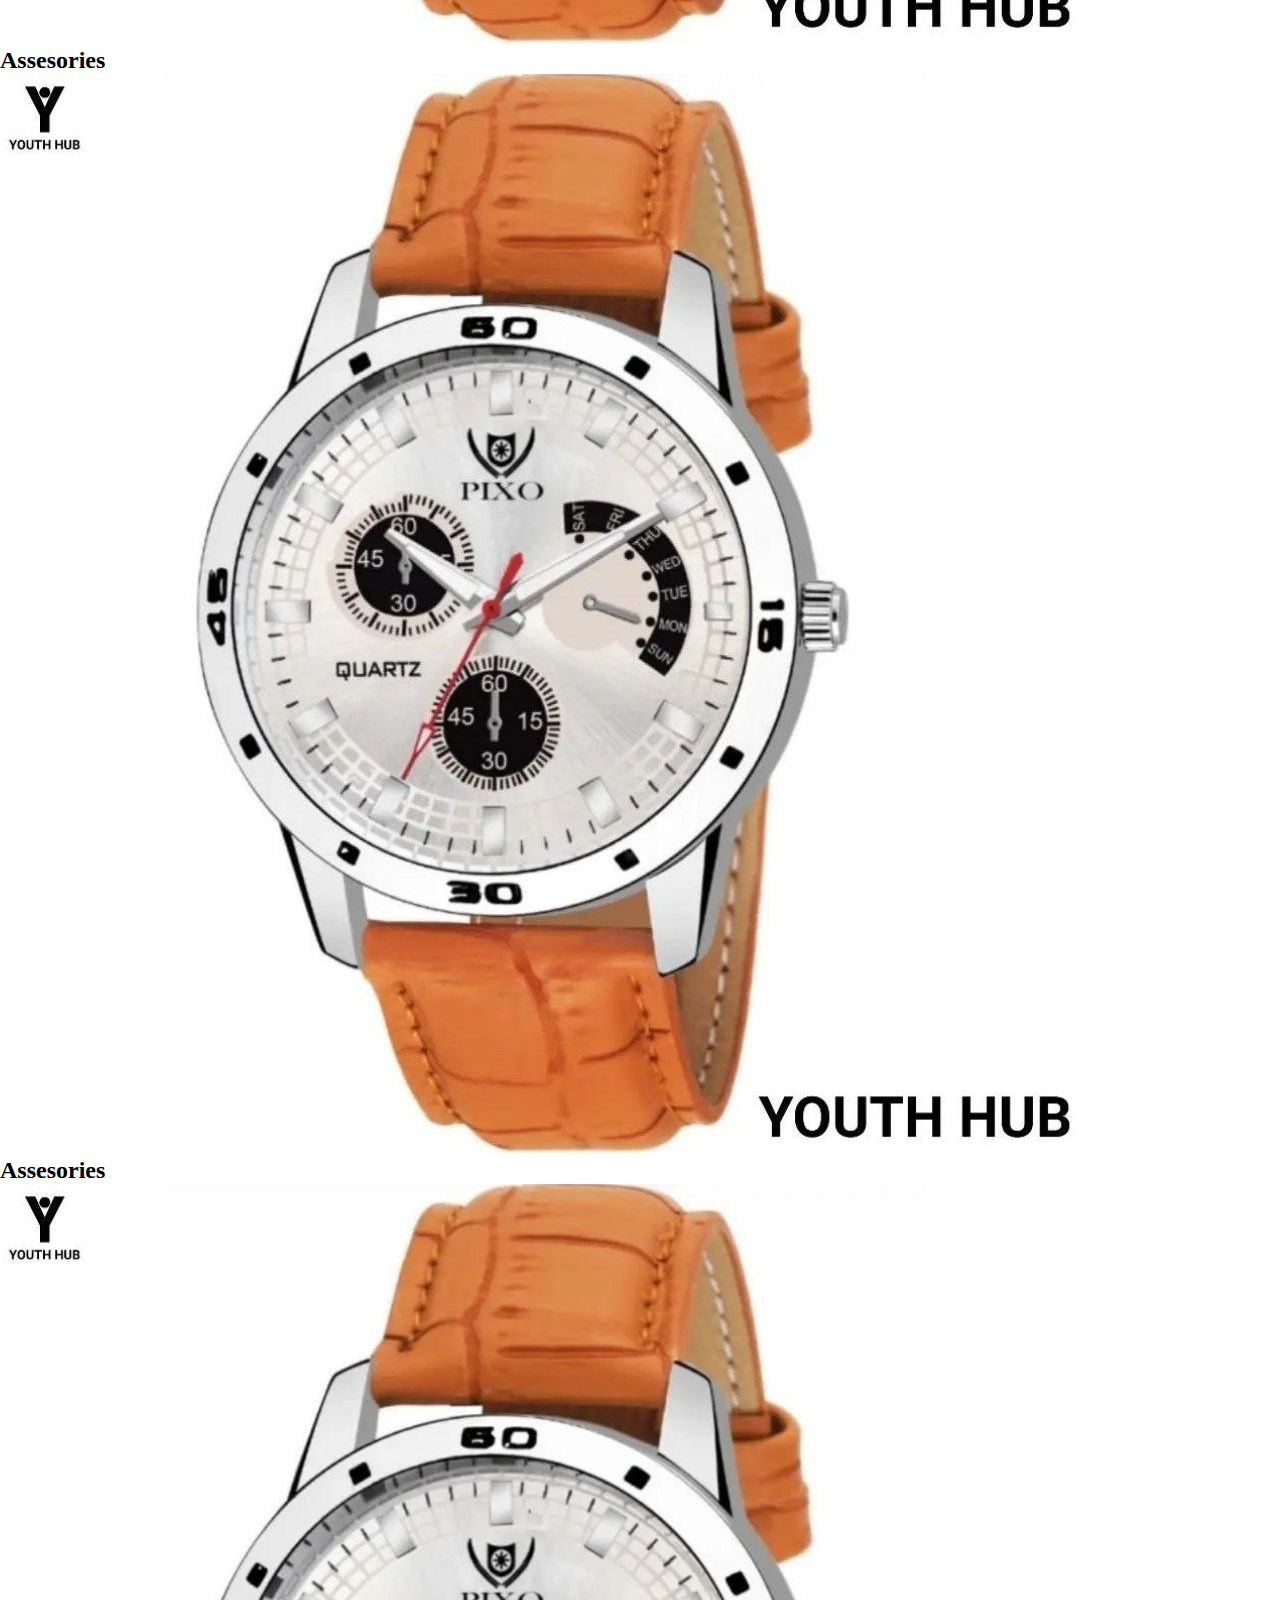
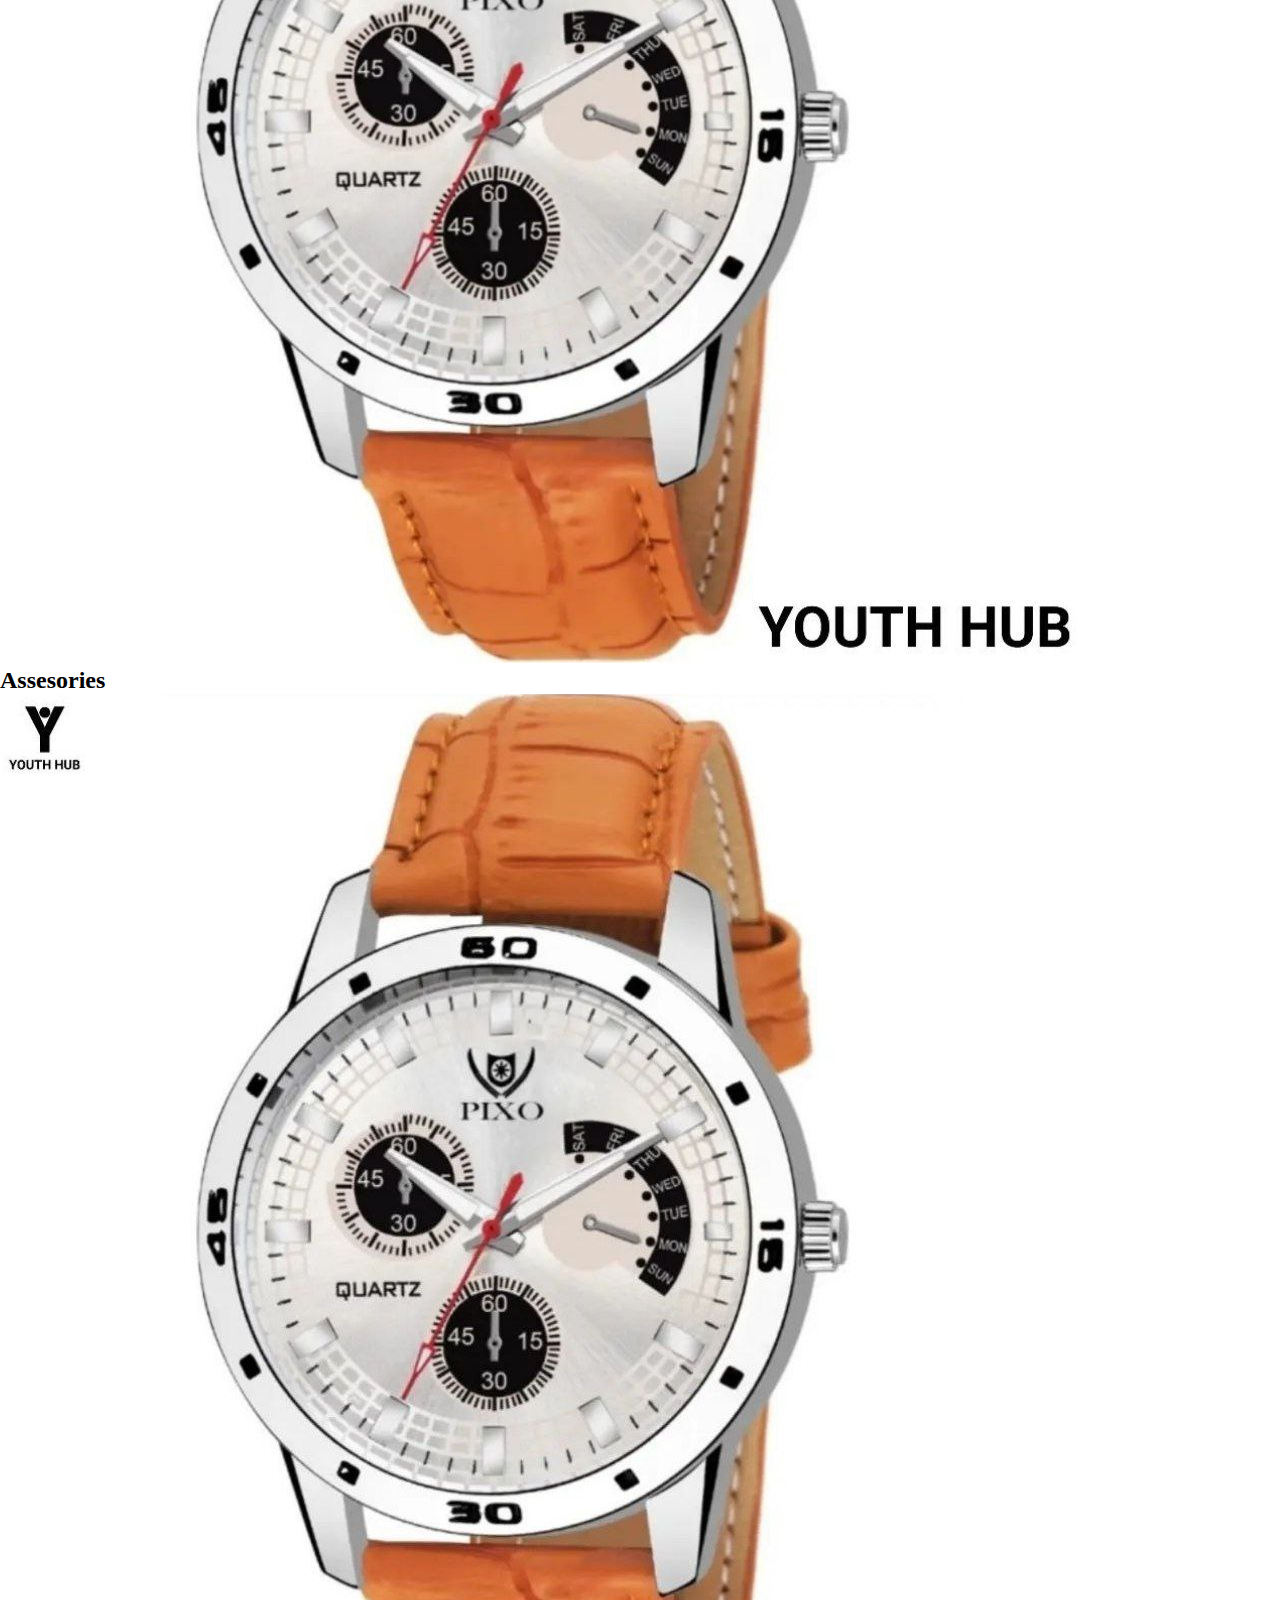
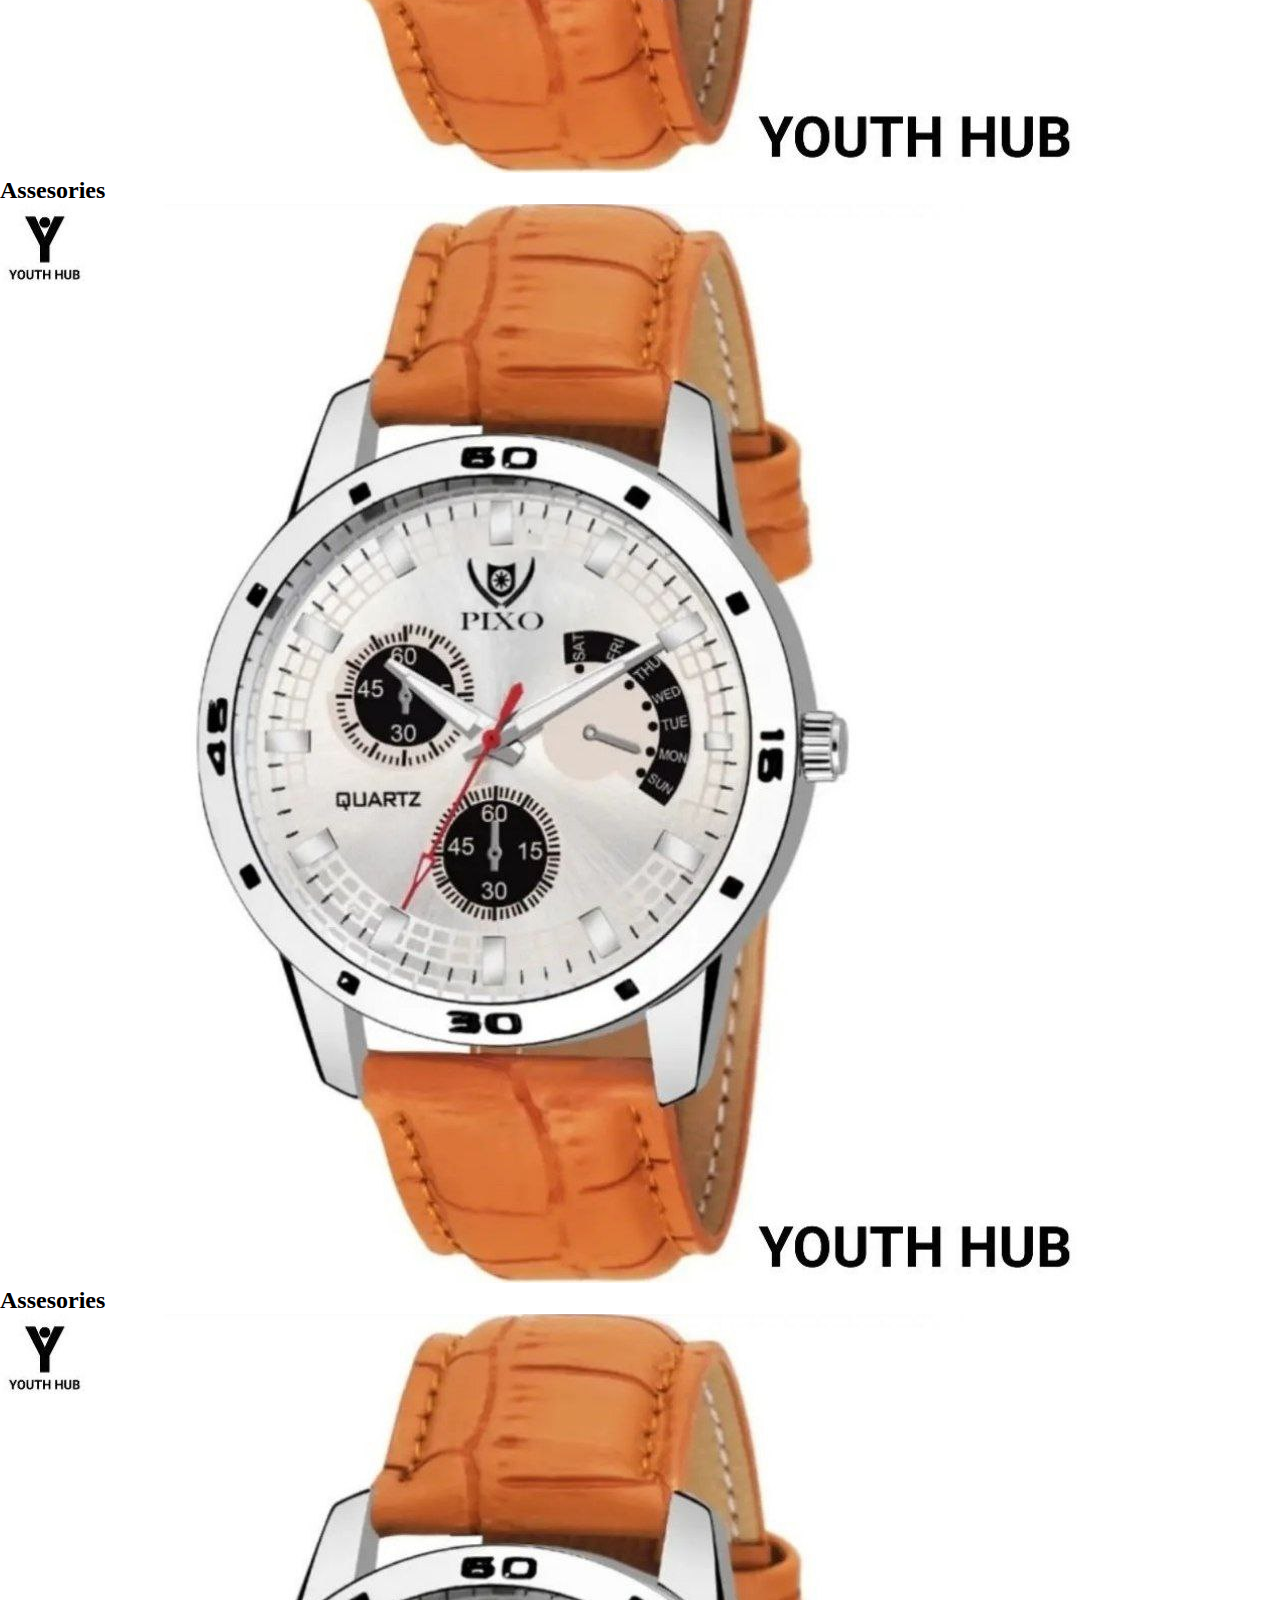
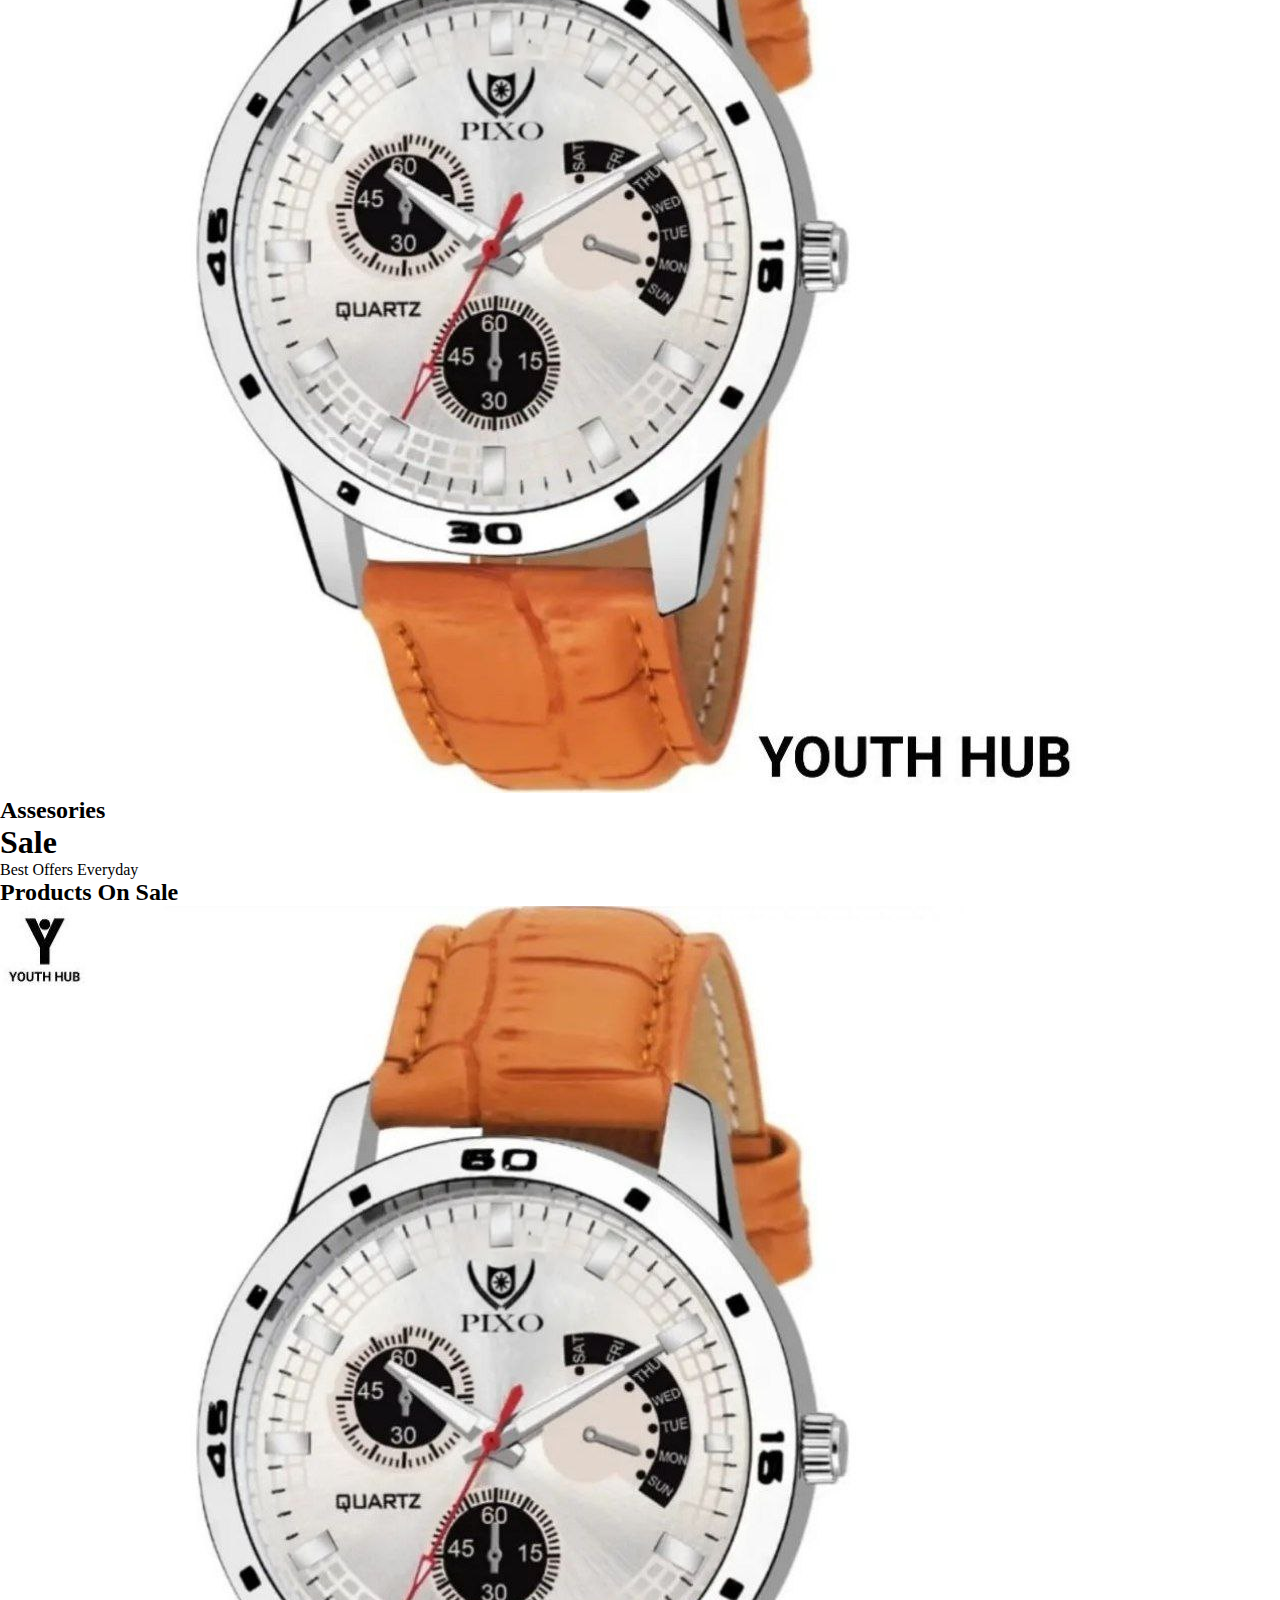
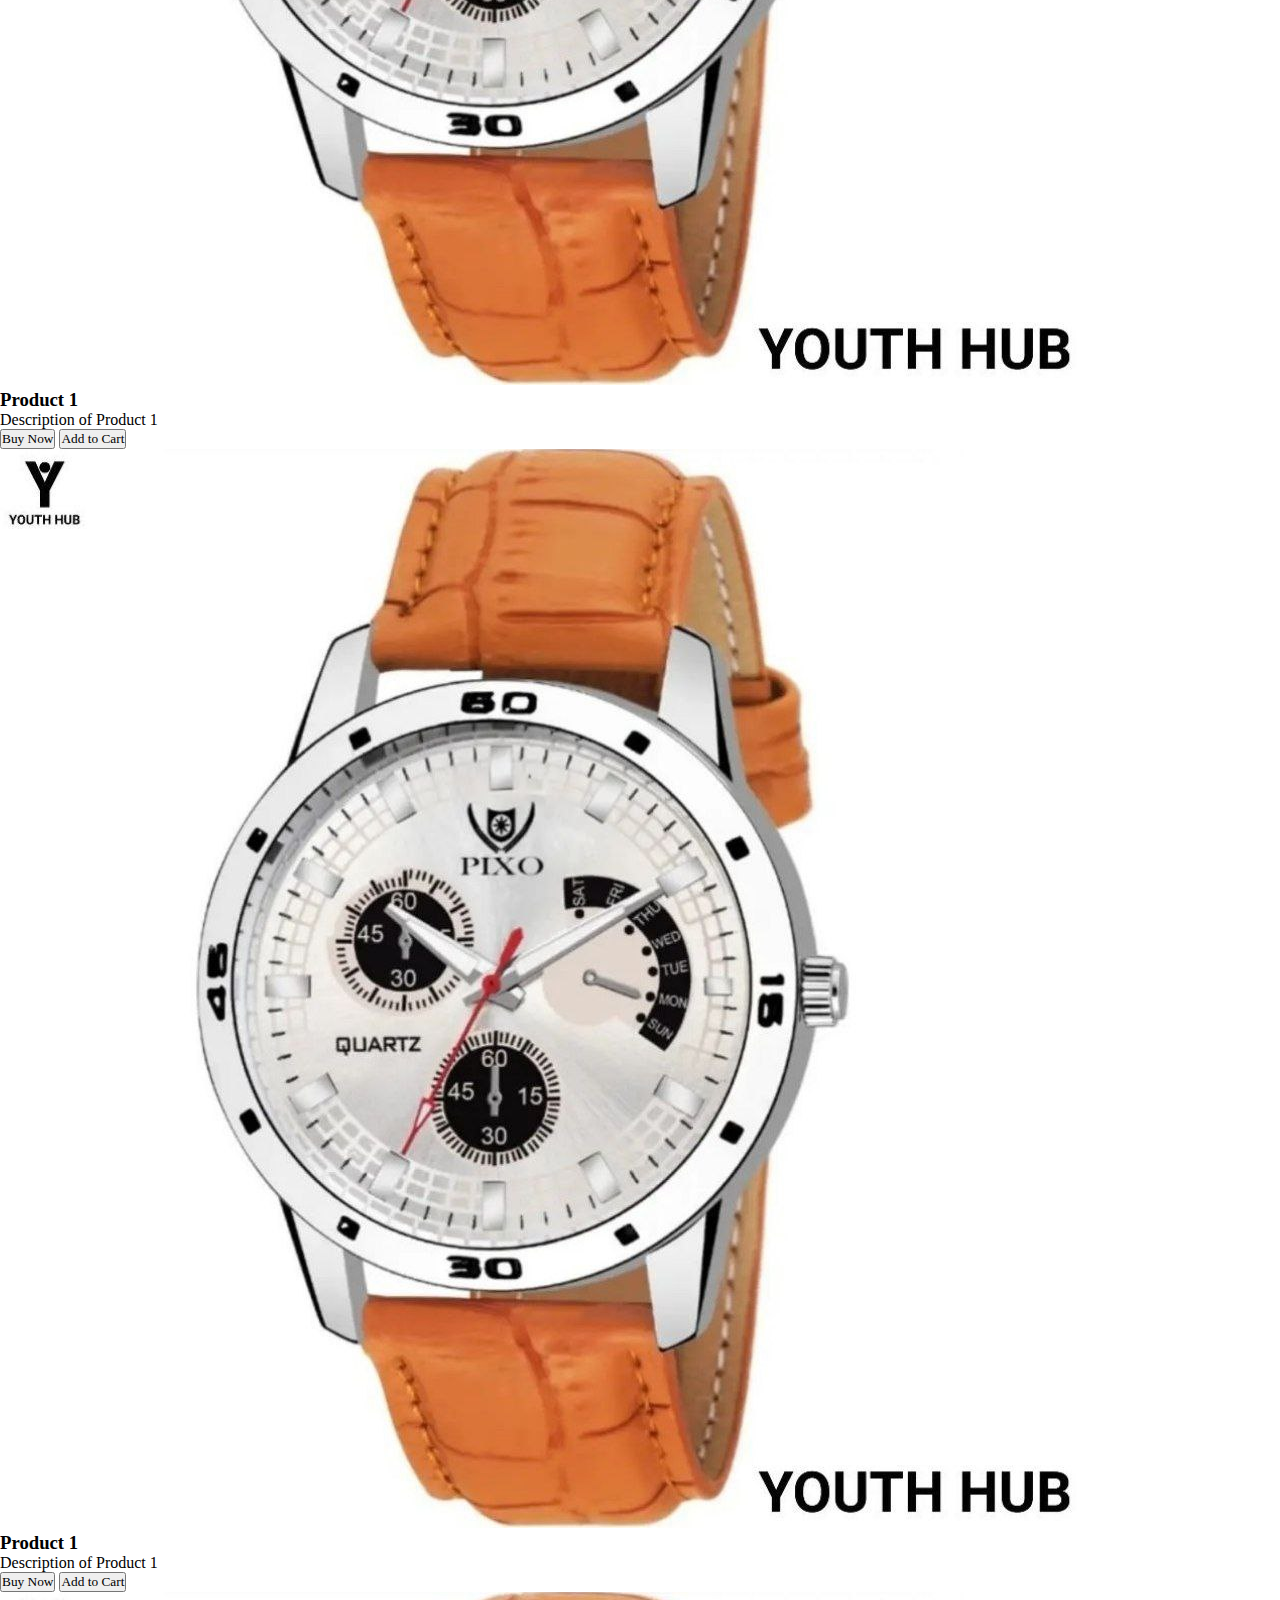
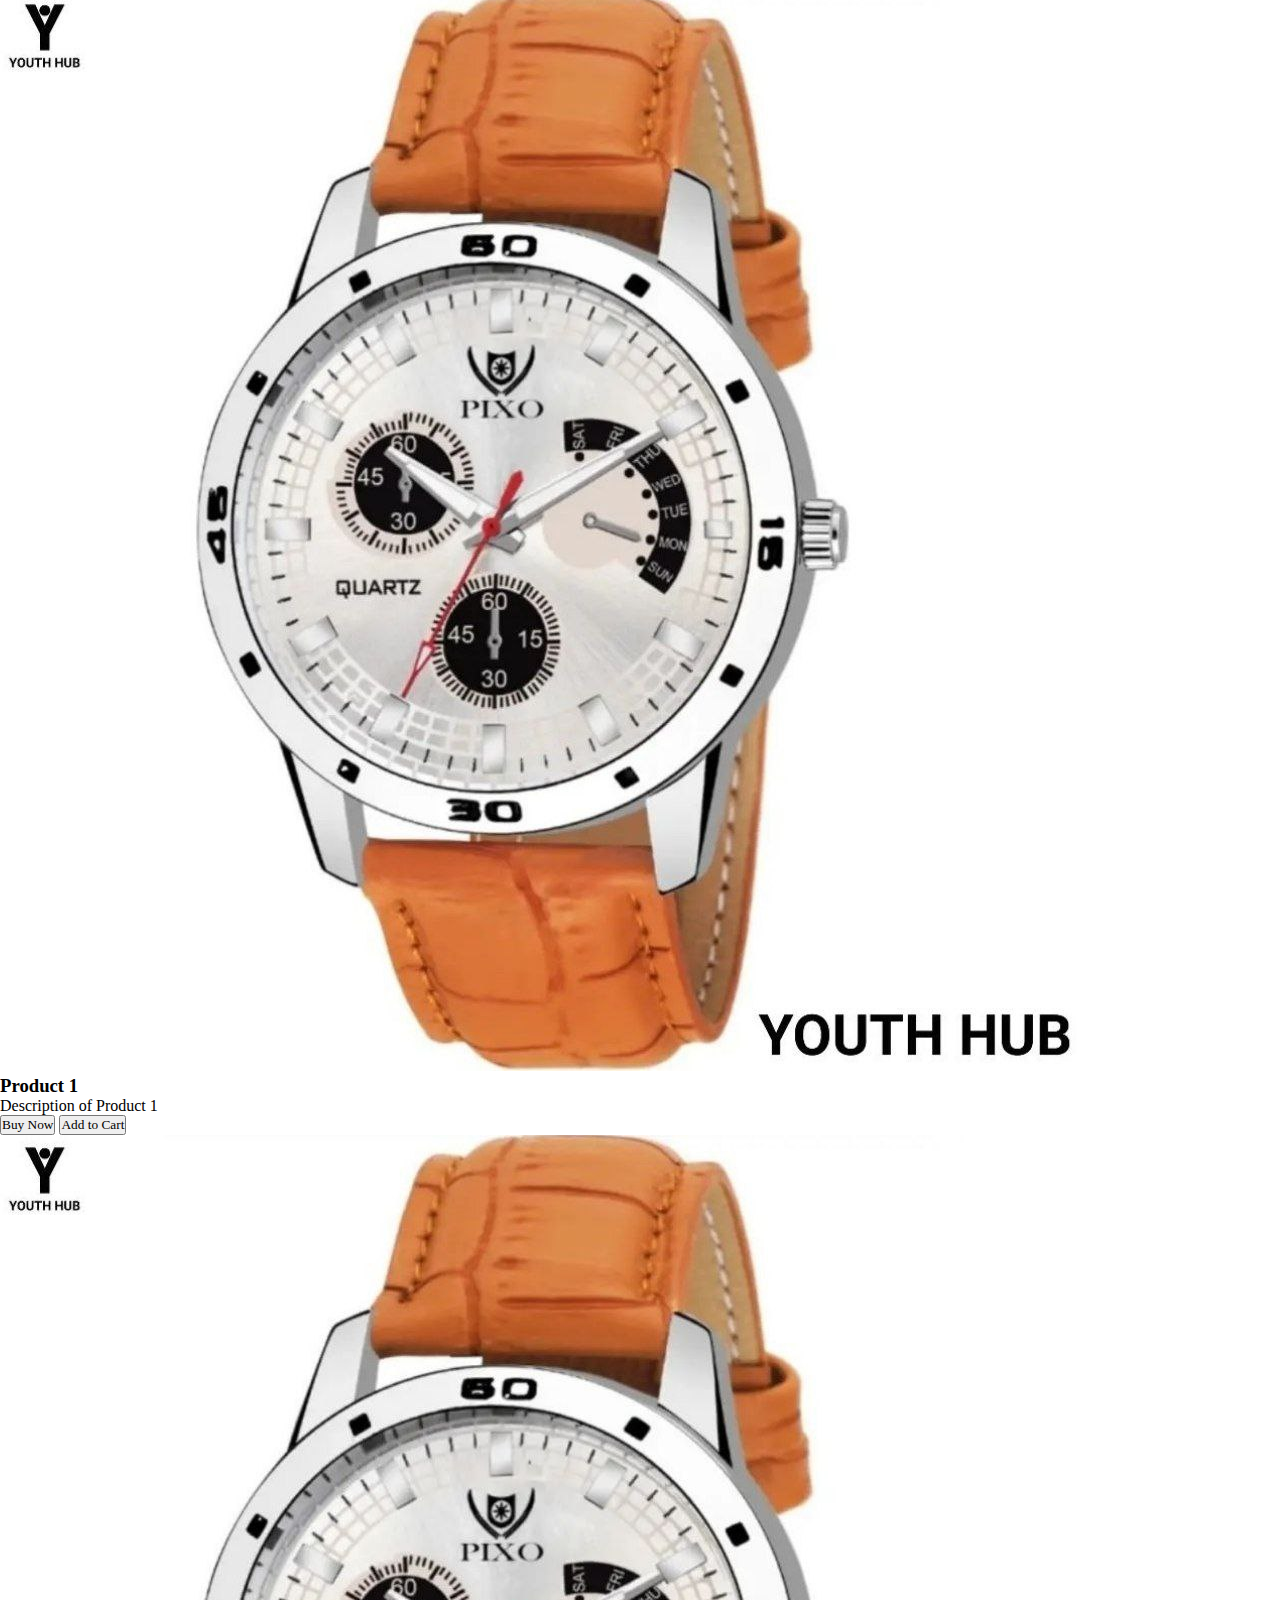
==== commit ad380faf: "Update index.html" ====
--- a/index.html
+++ b/index.html
@@ -30,6 +30,7 @@
                     <a href="">Help</a>
                     <a href="#Footer">About Us</a>
                     <a href="">Services</a>
+                    <a href="https://github.com/Smart-Study1/SmartStudy/blob/main/portfolio.php"> Portfolio </a>
 
                     <a href="">Contact</a>
                     <hr>
@@ -58,6 +59,7 @@
                 <h4><a href="Product.html">Product</a></h4>
                 <h4><a href="#">Cart</a></h4>
                 <h4><a href="#">Help</a></h4>
+                <h4> <a href="https://github.com/Smart-Study1/SmartStudy/blob/main/portfolio.php"> Portfolio </a></h4>
             </div>
 
         </nav>
--- a/style.css
+++ b/style.css
@@ -1,59 +1,73 @@
-:root {
-    --body-color: #f2f2f2;
-    --sidebar-color:rgb(240, 230, 255);
-    --nav-color:beige;
-    --p-color: #000;
-    --footer-col:rgb(17, 17, 17);
-    --hover-p-col:White;
-    --heading-color:rgb(85, 84, 84);
-
-  }
-
-  .dark-theme {
-    --body-color: #120d1d;
-    --nav-color: #05020b;
-    --sidebar-color:#060111;
-    --p-color: #fff;
-    --footer-col:rgb(17, 17, 17);
-    --hover-p-col:black;
-    --heading-color:rgb(238, 234, 234);
-    
-  }
-
-
 *{
     margin: 0;
     padding: 0;
     box-sizing: border-box;
+    font-family: 'gilroy';
+}
+/* #page1{
+    min-height: 100vh;
+    width: 100%;
+    background-color: #f1e1ca;
+    position: relative;
+    padding: 0 2vw; */
+/* } */
+nav{
+    padding: 2vw 2vw;
+    width: 100%;
+    /*Background-color:red;*/
+    display: flex;
+    align-items: center;
+
+    justify-content: space-between;
+}
+nav img{
+    height: 2vw;
+    width:2vw;
+}
+#nav-part2{
+    display: flex;
+    align-items: center;
+    gap: 1vw;
+    padding-left: 72%;
 
 }
-html,body{
+#nav-part2 h4{
+    padding: 10px 20px;
+    border: 1px solid #8a8a8a;
+    border-radius: 50px;
+    font-weight: 500;
+    color: #000000bb;
+    transition: all ease 0.4s;
+    position: relative;
+    font-size: 18px;
+    overflow: hidden;
+}
+#nav-part2 h4::after{
+    content:"";
+    position: absolute;
     height: 100%;
     width: 100%;
-    background-color: var(--body-color);
+    background-color: black;
+    left: 0;
+    bottom: -100%;
+    border-radius: 50px;
+    transition: all ease 0.3s;
+
 }
-html{
-  scroll-behavior: smooth;
+#nav-part2 h4:hover::after{
+    bottom: 0;
+    border-radius: 0;
+    
 }
+#nav-part2 h4 a{
+    color: #000000bb;
+    text-decoration: none;
+    position: relative;
+    z-index: 9;
 
-
-nav{
-    width: 100%;
-    height: 100px;
-    background-color:var(--nav-color);
-    margin-top:0px;
-    align-content: center;
-    display: flex;
-    justify-content: space-between;
-    box-shadow: 0px 2px 10px rgba(109, 108, 108, 0.559);
-    position: fixed; 
 }
-
-/* Sidebar */
-#nav-right{
-    margin-top:0px;
-    align-content: center;
-    display: flex;
+#nav-part2 h4:hover a{
+    color: aliceblue;
 }
 .sidebar {
     height: 100%;
@@ -61,43 +75,33 @@
     position: fixed;
     top: 0;
     left: 0;
-    background-color:var(--sidebar-color);
+    background-color:black;
     overflow-x: hidden;
     transition: 0.5s;
     padding-top: 60px;
+    z-index: 99;
+  
   }
-.head-icons{
-  height: 30px;
-  width: 30px;
-  margin-right: 30px;
-  margin-top: 20px;
-
-}
-.login{
-  margin-left: 30px;
-  margin-top: 0;
-}
   
   .sidebar a {
     padding: 8px 8px 8px 16px;
     text-decoration: none;
     font-size: 24px;
-    color: var(--p-color);
+    color: #ffffff;
     display: block;
     transition: 0.3s;
     margin-top: 10px;
   }
   
   .sidebar a:hover {
-    color: #E68A00;
+    color: #ffee00;
   }
   
   .sidebar .closebtn {
     position: absolute;
     top: 0;
-    right: 25px;
     font-size: 36px;
-    margin-left: 50px;
+    margin-left:10px;
   }
   
   #content {
@@ -112,886 +116,28 @@
     top: 15px;
     left: 15px;
     z-index: 1;
-    color: var(--p-color);
-    margin-top: 15px;
-  }
-
-  .log-img{
-    margin: 0px;
-    margin-left: 70px;
-    height: 90px;
-    width: auto;
-    background-color: #ffffff;
-    border-radius: 50%;
-  }
-
-/* Logo */
-.logo{
-  margin: 20px;
-  margin-left: 100px;
-  font-size: 40px;
-  color: var(--p-color);
-  display: flex;
-  transition: all ease 1s;
-  align-items: center;
-  font-family: 'poppins',sans-serif;
-}
-
-
-
-.logo h1{
-    margin-top: 2vw;
-    color: #000000bb;
-    color: var(--p-color);
-}
-
-.logo img{
-    height: 50px;
-    width: 80px;
-    color: #a4a4a4;
-}
-.logo:hover{
-  transform: scale(1.1);
-  color: var(--p-color);
-  font-family:gilroy;
-  cursor: pointer;
-  opacity: 100%;
-}
-
-/* Search Bar */
-
-.search-bar{
-  margin-top:32px ;
-  border-radius:7px;
-  border-top-right-radius: 0;
-  border-bottom-right-radius: 0;
-  height: 2.5vw ;
-  width: auto;
-  border: none;
-  padding: 8px 16px;
-}
-.search{
-  height: 2.5vw ;
-  padding: 8px 16px;
-  background-color: #ffee00;
-  color: #000000;
-  border: 1px solid black;
-  border-top-left-radius: 0;
-  border-bottom-left-radius:0;
-  border-radius: 7px;
-  cursor: pointer;
-  font-size: 15px;
-  margin-left: -1.5%;
-}
-
-/* Nav Right */
-
-  #nav-part2{
+    color:var(--p-color);
+  } 
+  .hero {
+    height: 80vh; /* Adjust as needed */
+    background-image: url('pexels-irina-iriser-1366957.jpg');
+    background-size: cover;
+    background-position: center;
     display: flex;
     align-items: center;
-    gap: 1vw;
-    margin-right: 10px;
-  }
-
-  #nav-part2 h4{
-    padding: 10px 20px;
-    border: 1px solid #8a8a8a;
-    border-radius: 50px;
-    font-weight: 500;
-    color: var(--p-color);
-    transition: all ease 0.4s;
-    position: relative;
-    font-size: 18px;
-    overflow: hidden;
-    font-family: 'poppins',sans-serif;
-}
-#nav-part2 h4::after{
-    content:"";
-    position: absolute;
-    height: 100%;
-    width: 100%;
-    background-color: var(--p-color);
-    left: 0;
-    bottom: -100%;
-    border-radius: 50px;
-    transition: all ease 0.3s;
-
-}
-#nav-part2 h4:hover::after{
-    bottom: 0;
-    border-radius: 0;
-    
-}
-#nav-part2 h4 a{
-  color: var(--p-color);
-    text-decoration: none;
-    position: relative;
-    z-index: 9;
-
-}
-#nav-part2 h4:hover a{
-  color: var(--hover-p-col);
-}
-
-/* dark mode */
-.dark{
-    height: 100px;
-    width: 100px;
-    display: flex;
-    align-items: center;
-    margin-left: 35px;
-
-    
-  }
-  label{
-      width: 100px;
-      height: 50px;
-      position: relative;
-      display: block;
-      background-color:var(--p-color);
-      border-radius: 200px;
-      cursor: pointer;
-      transition: 0.5s;
-  }
-  label::after{
-      content: "";
-      width: 40px;
-      height: 40px;
-      top:5px;
-      left: 5px;
-      position: absolute;
-      background-color: orange;
-      border-radius: 50%;
-      cursor: pointer;
-      transition: 0.5s;
-  }
-  input{
-      width: 0;
-      height: 0;
-      visibility: hidden;
-  }
-  input:checked + label{
-      background:var(--p-color);
-  }
-  input:checked + label::after{
-      transform: translateX(50px);
-      background-color:var(--body-color);
-  }
-
-/* Hero Section*/ 
-.hero {
-  height: 85vh; /* Adjust as needed */
-  background-image: url('banner/pexels-irina-iriser-1366957.jpg');
-  background-size: cover;
-  background-position: center;
-  display: flex;
-  align-items: center;
-  justify-content: center;
-  text-align: center;
-}
-
-.hero-text {
-  color: whitesmoke;
-}
-
-.hero-text h1 {
-  width: 100%;
-  padding: 10px;
-  font-weight: 700;
-  text-transform: uppercase;
-  font-size: 3em;
-  margin-bottom: 10px;
-  color: whitesmoke;
-  font-family: Arial, sans-serif;
-}
-
-.hero-text p {
-  font-size: 1.5em;
-}
-.hero-btn {
-  padding: 8px 16px;
-  margin: 10px;
-  color: #000000;
-  border: none;
-  border-radius: 7px;
-  cursor: pointer;
-  font-size: 15px;
-  font-weight: bold;
-  transition: background-color 0.3s all ease;
-}
-.hero-btn:hover{
-  background-color: #E68A00;
-  transform: scale(1.05);
-}
-
-/* categories */
-
-.categories{
-  height: 400px;
-  width: 100%;
-  background-color: var(--body-color);
-  border-bottom: 1px solid var(--p-color);
-
-}
-.categories h1{
-  font-weight: 600;
-  text-align: center;
-  font-size: 5em;
-  color: var(--heading-color);
-}
-.scroll-categories {
-  width: 100%;
-  overflow-x: auto;
-  white-space: nowrap;
-  background-color: var(--body-color);
-}
-.category {
-  display: inline-block;
-  width: 200px;
-  height: fit-content;
-  padding: 20px;
-  margin: 20px;
-  text-align: center;
-  background-color: var(--body-color);
-
-}
-.category img{
-  border-radius: 50%;
-  width: 150px;
-  height: auto;
-  object-fit: cover;
-  margin-bottom: 10px;
-
-}
-
-/* Sale */
-.Sale h1{
-  font-size: 5em;
-  text-align: center;
-  background-color: var(--body-color);
-  color:var(--heading-color) ;
-  border-bottom: 1px solid var(--p-color);
-
-}
-.sale{
-  width: 100%;
-  height: auto;
-  background-color: var(--body-color);
-
-}
-.sale-offer{
-  text-align: center;
-  font-size: 30px;
-  background-color: var(--body-color);
-  color: var(--p-color);
-}
-
-.scroll-container {
-  width: 100%;
-  overflow-x: auto;
-  white-space: nowrap;
-  background-color: var(--body-color);
-  margin-bottom: -28px
-}
-::-webkit-scrollbar{
-overflow-y: hidden;
-}
-h2{
-font-size: xx-large;
-margin-left: 20px;
-background-color: var(--body-color);
-color: var(--heading-color);
-}
-.product {
-  display: inline-block;
-  width: 21vw;
-  height: fit-content;
-  padding: 20px;
-  margin: 20px;
-  text-align: center;
-  background-color: var(--body-color);
-
-}
-
-.product img { 
-  border-radius: 5%;
-  width: 20vw;
-  height: 20vw;
-  object-fit: cover;
-  margin-bottom: 10px;
-  transition: transform 0.5s ease;
-}
-.product img:hover{
-transform: scale(1.1);
-cursor: pointer;
-}
-
-.product h3 {
-  margin: 0;
-  font-size: 18px;
-}
-
-.product p {
-  margin: 10px 0;
-}
-/* Banner */
-.banner{
-  height: 400px;
-  width: 100%;
-  overflow-y: hidden;
-}
-.banner img{
-  height: auto;
-  width: 100%;
-  background-size: cover;
-  background-position: center;
-  image-rendering: auto;
-}
-
-/* Featured Products  */
-
-.products{
-  justify-content: space-evenly;
-  display:flexbox;
-  height: auto;
-  background-color: var(--body-color);
-
-}
-.f-product{
-  display: inline-block;
-  width: 21;
-  padding: 20px;
-  margin: 12px;
-  text-align: center;
-}
-.f-product img {
-  width: 20vw;
-  height: 20vw;
-  object-fit: cover;
-  border-radius: 5%;
-  margin-bottom: 10px;
-  transition: transform 0.5s ease;
-}
-.f-product img:hover{
-  transform: scale(1.1);
-  cursor: pointer;
-}
-.products h1{
-  font-size: 4em;
-  text-align: center;
-  color: var(--heading-color);
-  border-bottom: 1px solid var(--p-color);
-}
-
-/*Footer*/
-footer{
-  overflow-y: hidden;
-  margin-bottom: 0;
-  width: 100%;
-  height: 30vw;
-  background-color: var(--footer-col);
-  margin-top:0px;
-  align-content: center;
-  display: flex;
-  justify-content: space-between;
-  box-shadow: solid 30% black;
-}
-.footer1{
-  width: 33%;
-  height: 100%;
-
-
-}
-.footer1 img{
-  margin: 2vw;
-  height:40% ;
-  width: auto;
-
-}
-.foot-icons img{
-  height: 10%;
-  width: 10%;
-  margin-top: 0;
-
-}
-.footer3{
-  height: 100%;
-  width: 34%;
-
-}
-.footer3 h1{
-  font-size: 40px;
-  color: #fff;
-}
-.footer2{
-  height: 100%;
-  width: 33%; 
-  margin-top: 5%;
-}
-.footer2 a{
-
-  text-decoration: none;
-  font-size: 20px;
-  color: #ffffff;
-}
-.footer2 h2{
-  margin: 0;
-  background-color: var(--footer-col);
-  color: #f2f2f2;
-}
-
-
-
-/* Buy And ADD TO CART Button */
-:where(#buy,#add-to-cart){
-  padding: 8px 16px;
-  margin: 2px;
-  margin-left: 10px;
-  color: White;
-  border: none;
-  border-radius:  7px ;
-  cursor: pointer;
-  transition: background-color 0.3s all ease;
-  font-family: Arial, sans-serif;
-}
-#buy{
-background-color: rgb(223, 0, 0);
-}
-#add-to-cart{
-background-color:orangered;
-}
-
-:where(#buy,#add-to-cart):hover{
-background-color: #E68A00;
-transform: scale(1.05);
-}
-
-
-
-/* I-Pad Air */
-@media screen and (max-width:820px){
-  .logo{
-    margin-left: 70px;
-  }
-  .sale{
-    height:auto;
-    width: 100%;
-  }
-  .scroll-container{
-    width:100%;
-  }
-  .product{
-    margin: 0;
-  }
-  .product img { 
-    border-radius: 5%;
-    width: 35vh;
-    height: 35vh;
-    margin: 0;
-  }
-  .Sale h1{
-    font-size: 2.5em;
-  
-  }
-  .sale-offer{
-    font-size: 20px;
-  }
-  h2{
-    font-size: large;
-    margin: 20px;
-    margin-bottom: 0px;
-  }
-
-  .products{
-    justify-content: space-between;
-  
-  }
-
-  .f-product img {
-    border-radius: 5%;
-    width: 26vh;
-    height: 26vh;
-    margin: 0;
-  }
-  .products h1{
-    font-size: 2em;
+    justify-content: center;
     text-align: center;
   }
 
-  :where(#buy,#add-to-cart){
-    padding: 10px 16px;
-    margin: 2px;
-    font-size: 17px;
-    margin-left: 10px;
-    color: #000000;
-  }
-  .product h3 {
-    margin: 0;
-    font-size: 30px;
-  }
-  
-  .product p {
-    margin: 10px 0;
-    font-size: 25px;
-  }
-  .f-product h3 {
-    margin: 0;
-    font-size: 30px;
-  }
-  
-  .f-product p {
-    margin: 10px 0;
-    font-size: 25px;
-  }
-  
-}
-
-/* tablet */
-@media screen and (max-width:768px) {
-  .logo {
-    margin-left: 10px;
-  }
-  .sale{
-    height:auto;
-    width: 100%;
-  }
-  .scroll-container{
-    width:100%;
-  }
-  .product{
-    margin: 10px;
-    padding: 0;
-  }
-  .product img { 
-    border-radius: 5%;
-    width: 35vh;
-    height: 35vh;
-    margin: 0;
-  }
-  .Sale h1{
-    font-size: 2.5em;
-  
-  }
-  .sale-offer{
-    font-size: 20px;
-  }
-  h2{
-    font-size: large;
-    margin: 20px;
-    margin-bottom: 0px;
-  }
-
-  .products{
-    justify-content: space-evenly;
-    display:flexbox;
-    height: auto;
-  
-  }
-  .f-product{
-    margin: 10px;
-  }
-
-  .f-product img {
-    border-radius: 5%;
-    width: 35vh;
-    height: 35vh;
-    margin: 0;
-  }
-  .products h1{
-    font-size: 2em;
-    text-align: center;
-  }
-
-  :where(#buy,#add-to-cart){
-    padding: 8px 16px;
-    margin: 2px;
-    margin-left: 10px;
-    color: #000000;
-  }
-
-}
-/* Mobile phones */
-@media screen and (max-width:600px) {
-  *{
-    margin: 0;
-    padding: 0;
-
-  }
-  html,body{
-    height: 100%;
-    width: 100%;
-    background-color: beige;
-  }
-  nav{
-    height: 70px;
-    width: 100%;
-  }
-  .hamburger{
-    margin-top: 0px;
-  }
-  #nav-part2 {
-    display: none;
-  }
-
-  .logo {
-    margin-left: 30px;
-    font-size: 25px;
-  }
-
-  .logo img {
-    height: 30px;
-    width: 50px;
-    color: #a4a4a4;
-  }
-  /* Search Bar */
-  .search-bar{
-    display: none;
-  }
-  .search{
-    display: none;
-  }
-/* hero  */
-  .hero{
-    height: 50vh;
-    width: 100%;
-  }
-  .hero-text h1 {
-    font-size: 1.5em;
-    
-  }
-  .hero-text p {
-    font-size: 1.2em;
-  }
-  .categories h1{
-    text-align: center;
-    font-size: 2.5em;
-    color: var(--heading-color);
-  }
-  section.categories {
-    height: 316px
-  }
-  .category{
-    margin: 0%;
-    margin-left: -2%;
-  }
-  .sale{
-    height:auto;
-    width: 100%;
-  }
-  .scroll-container{
-    width:100%;
-  }
-  .product{
-    margin-right: 200px;
-    padding: 23px;
-  }
-  .product img { 
-    border-radius: 5%;
-    width: 40vh;
-    height: 40vh;
-    margin: 0;
-  }
-  .Sale h1{
-    font-size: 2.5em;
-  
-  }
-  .sale-offer{
-    font-size: 20px;
-  }
-  h2{
-    font-size: large;
-    margin: 20px;
-    margin-bottom: 0px;
-  }
-
-  .products{
-    justify-content: space-evenly;
-    display:flexbox;
-    height: auto;
-  
-  }
-  .product h3{
-    font-size:1.2em;
-  }
-  .product p{
-    font-size:15px;
-  }
-  .f-product{
-    display: inline-block;
-    width: auto;
-    padding: 5px;
-    margin-top: 10px;
-    text-align: center;
-    justify-content: space-evenly;
-    
-  }
-  .f-product h3{
-    font-size:15px;
-  }
-  .f-product p{
-    font-size:10px;
-  }
-  .f-product img {
-    border-radius: 5%;
-    width: 26vh;
-    height: 26vh;
-    margin: 0;
-  }
-  .products h1{
-    font-size: 2.5rem;
-    text-align: center;
-  }
-  section.banner {
-    height: 150px;
-  }
-  :where(#buy,#add-to-cart){
-    padding: 5px 6px;
-    margin: 2px;
-    margin-left: -2px;
-    font-size: 10px;
-    color: #000000
-  }
-  
-}
-@media screen and (max-width:400px) {
-  *{
-    margin: 0;
-    padding: 0;
-
-  }
-  html,body{
-    height: 100%;
-    width: 100%;
-    background-color: beige;
-  }
-  nav{
-    height: 70px;
-    width: 100%;
-  }
-  .hamburger{
-    margin-top: 0px;
-  }
-  #nav-part2 {
-    display: none;
-  }
-
-  .logo {
-    margin-left: 30px;
-    font-size: 25px;
-  }
-
-  .logo img {
-    height: 30px;
-    width: 50px;
-    color: #a4a4a4;
-  }
-  /* Search Bar */
-  .search-bar{
-    display: none;
-  }
-  .search{
-    display: none;
-  }
-/* hero  */
-  .hero{
-    height: 50vh;
-    width: 100%;
-  }
-  .hero-text h1 {
-    font-size: 1.5em;
-    
-  }
-  .hero-text p {
-    font-size: 1.2em;
-  }
-  .categories h1{
-    text-align: center;
-    font-size: 2.5em;
-    color: var(--heading-color);
-  }
-  section.categories {
-    height: 316px
-  }
-  .category{
-    margin: 0%;
-    margin-left: -2%;
-  }
-  .sale{
-    height:auto;
-    width: 100%;
-  }
-  .scroll-container{
-    width:100%;
-  }
-  .product{
-    margin-right: 200px;
-    padding: 23px;
-  }
-  .product img { 
-    border-radius: 5%;
-    width: 40vh;
-    height: 40vh;
-    margin: 0;
-  }
-  .Sale h1{
-    font-size: 2.5em;
-  
-  }
-  .sale-offer{
-    font-size: 20px;
-  }
-  h2{
-    font-size: large;
-    margin: 20px;
-    margin-bottom: 0px;
-  }
-
-  .products{
-    justify-content: space-evenly;
-    display:flexbox;
-    height: auto;
-  
-  }
-  .product h3{
-    font-size:1.2em;
-  }
-  .product p{
-    font-size:15px;
-  }
-  .f-product{
-    display: inline-block;
-    width: auto;
-    padding: 5px;
-    margin-top: 10px;
-    text-align: center;
-    justify-content: space-evenly;
-    
-  }
-  .f-product h3{
-    font-size:15px;
-  }
-  .f-product p{
-    font-size:10px;
-  }
-  .f-product img {
-    border-radius: 5%;
-    width: 19vh;
-    height: 19vh;
-    margin: 0;
-  }
-  .products h1{
-    font-size: 2.5rem;
-    text-align: center;
-  }
-  section.banner {
-    height: 150px;
-  }
-  :where(#buy,#add-to-cart){
-    padding: 5px 6px;
-    margin: 2px;
-    margin-left: -2px;
-    font-size: 10px;
-    color: #000000
-  }
-  
-}+  @media screen and (max-width:500px){
+    #nav-part2{
+      height: 0;
+      width: 0;
+      padding: 0;
+      margin: 0;
+      display: none;
+    }
+    .hamburger {
+      font-size: 20px;
+    }
+  }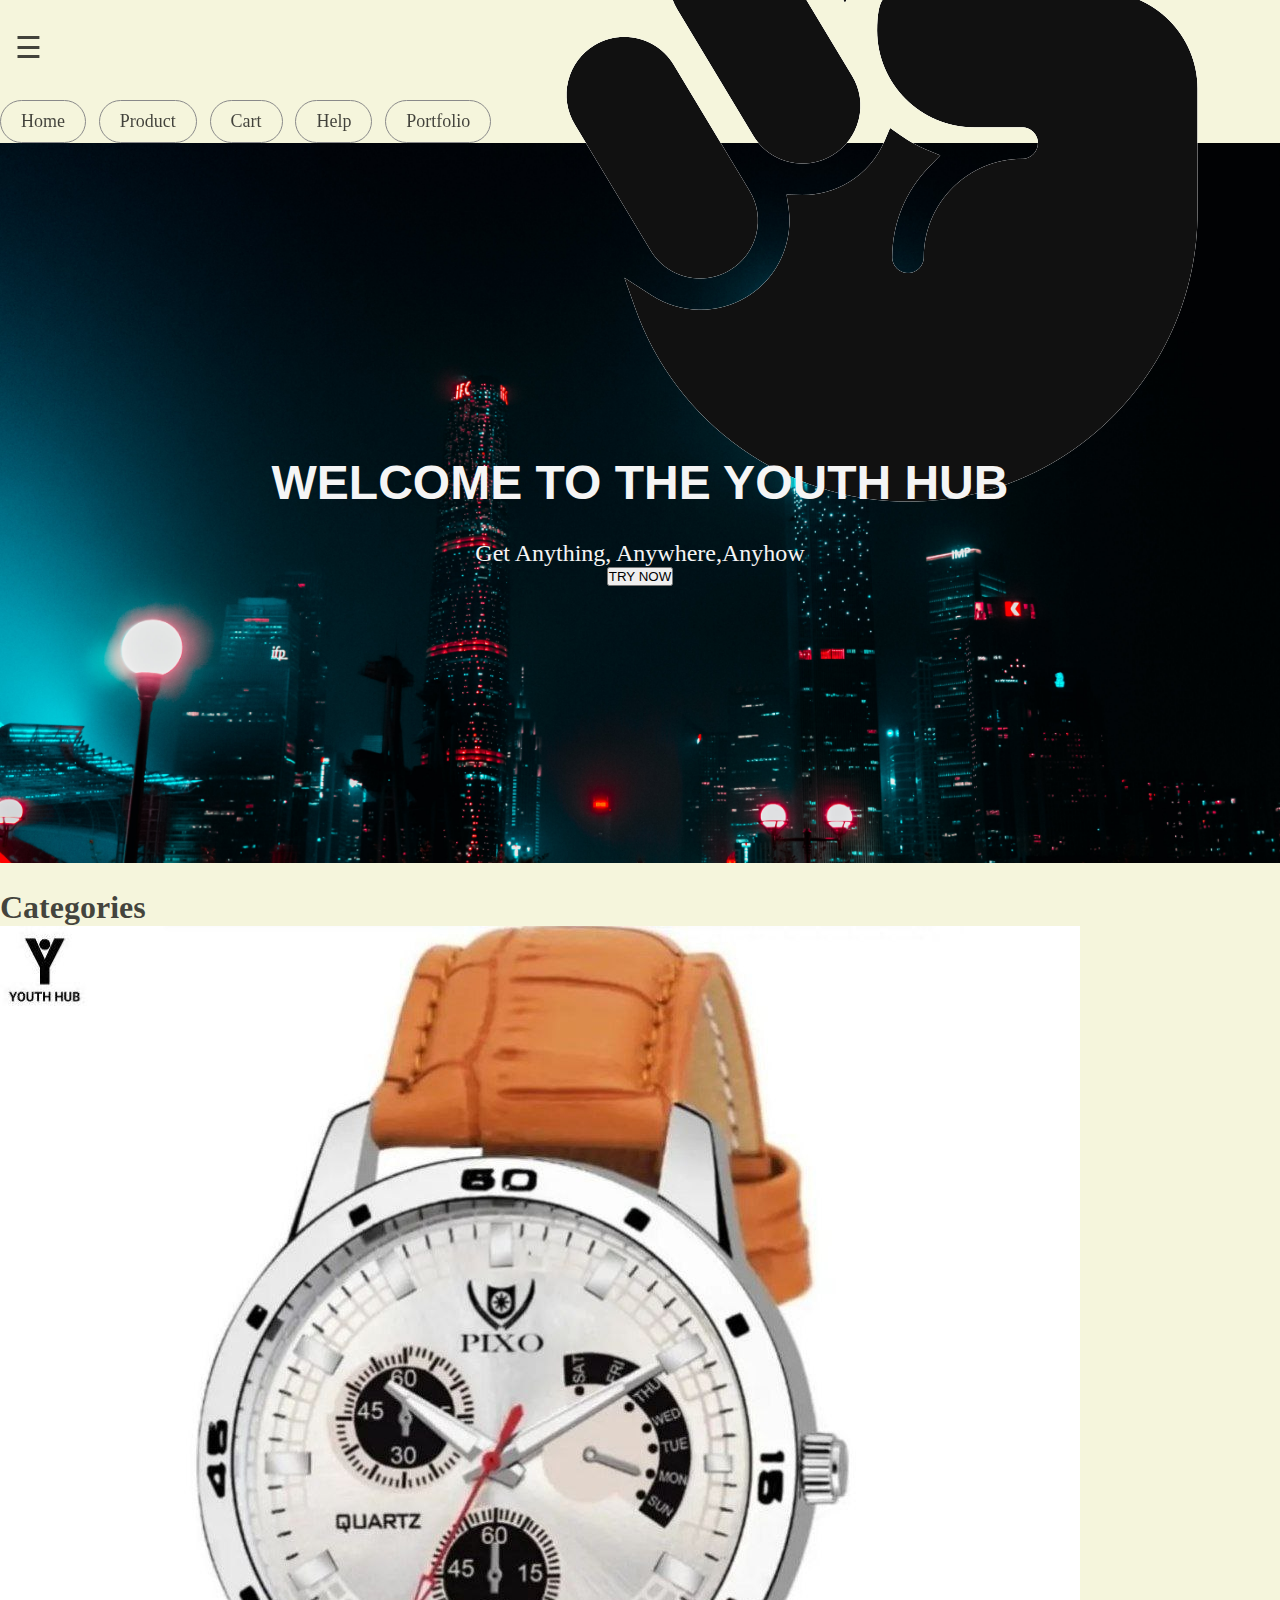
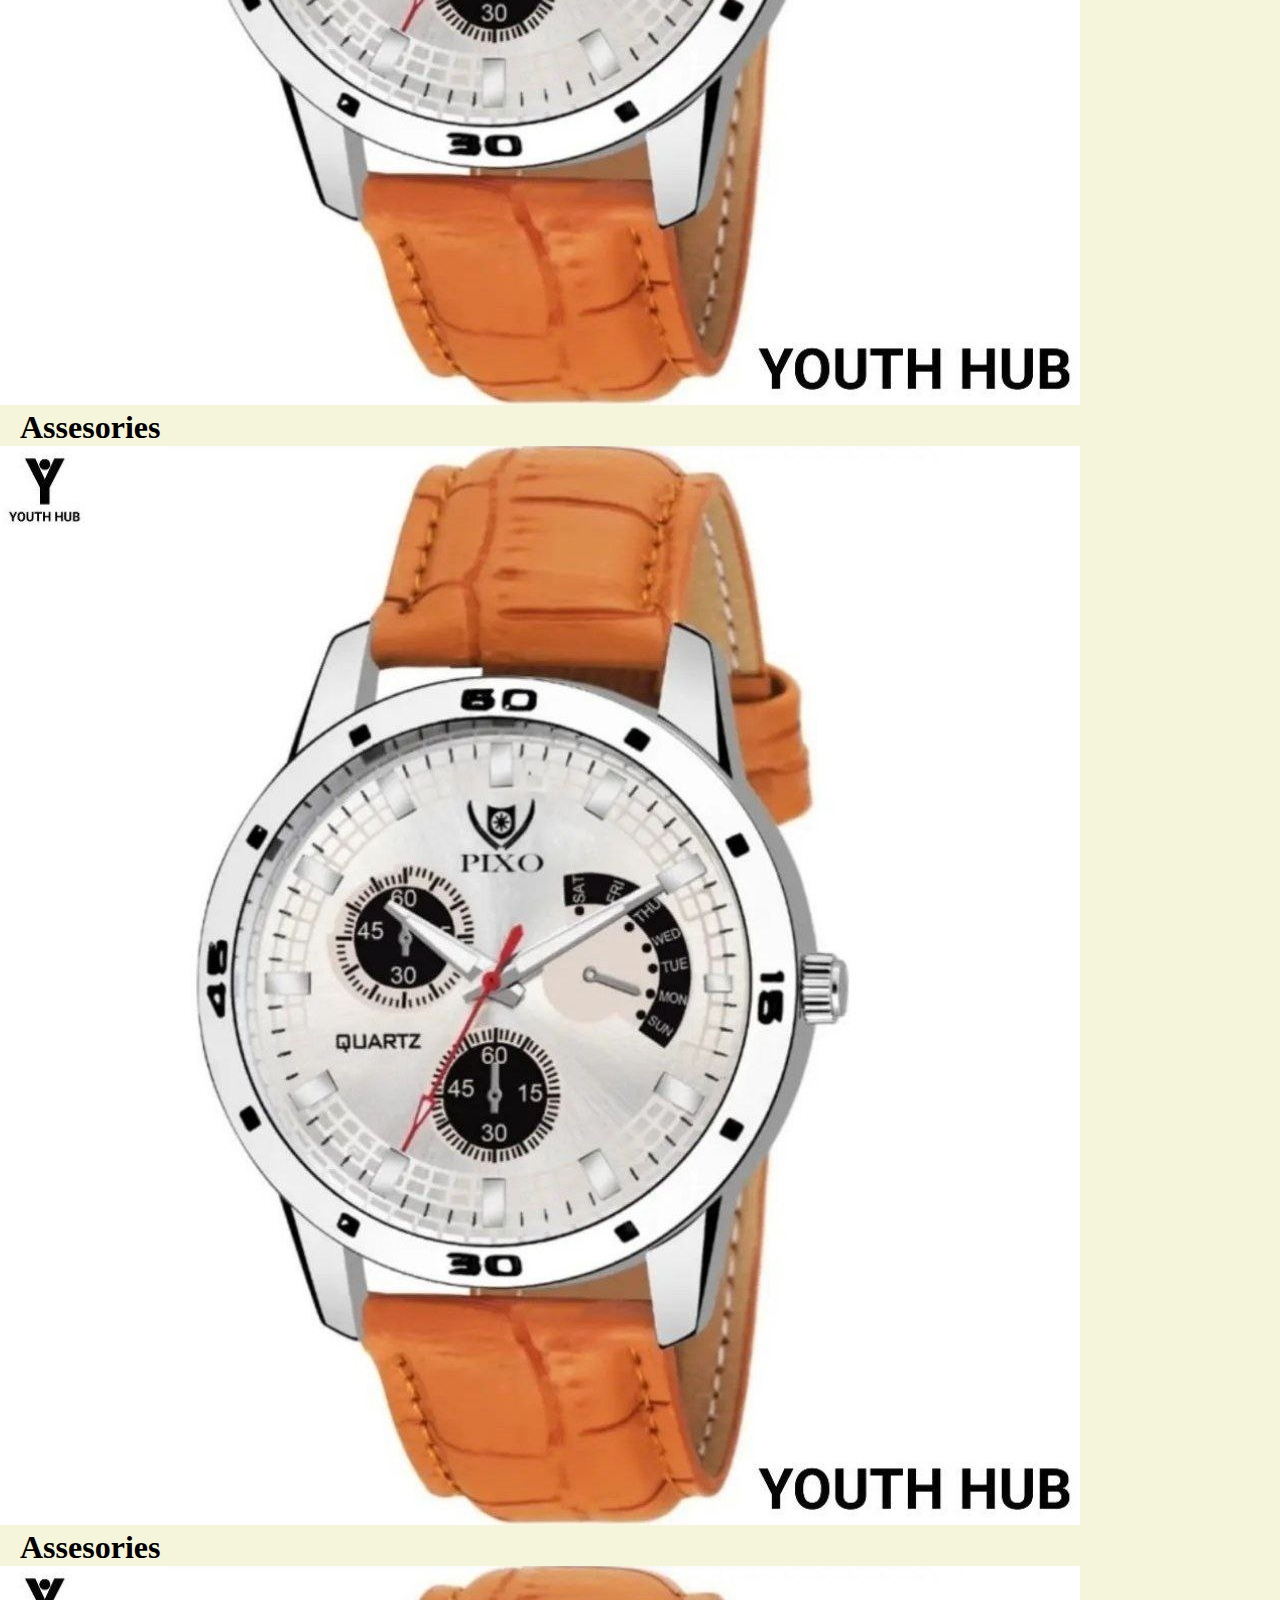
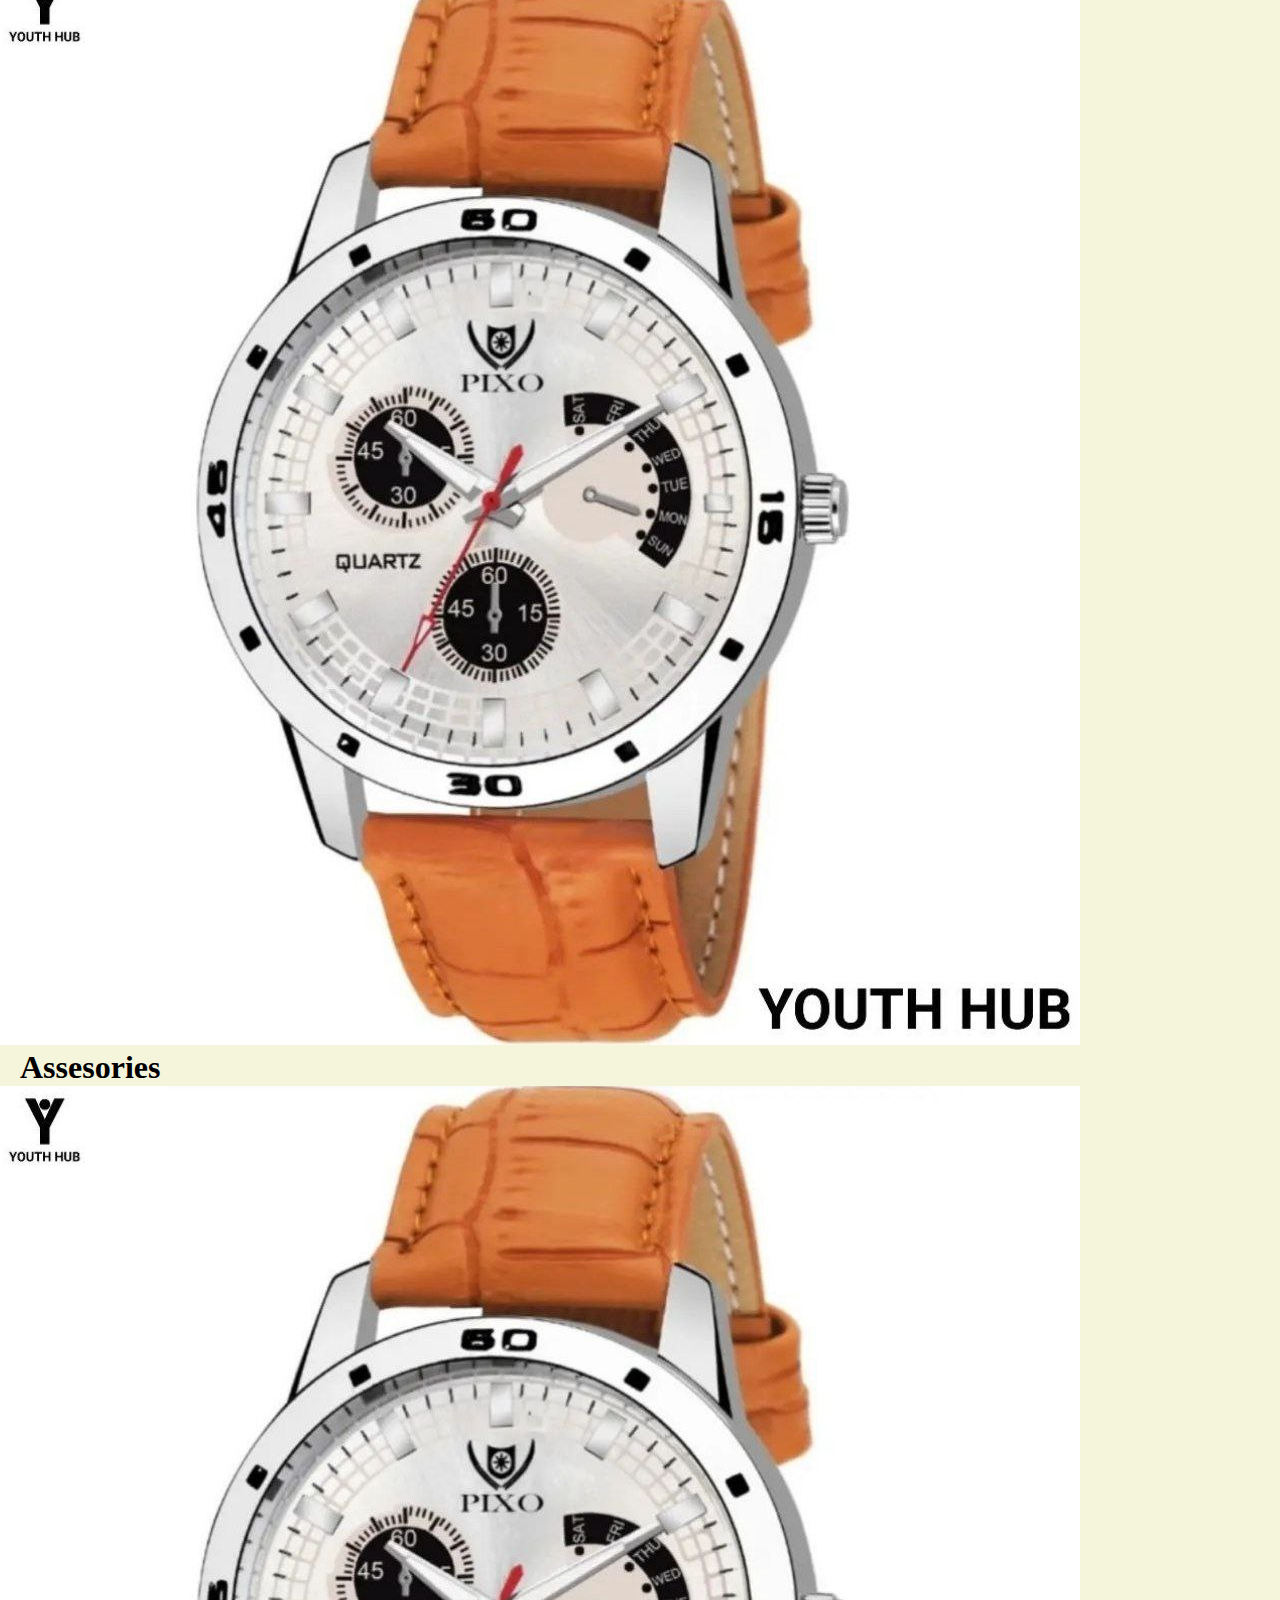
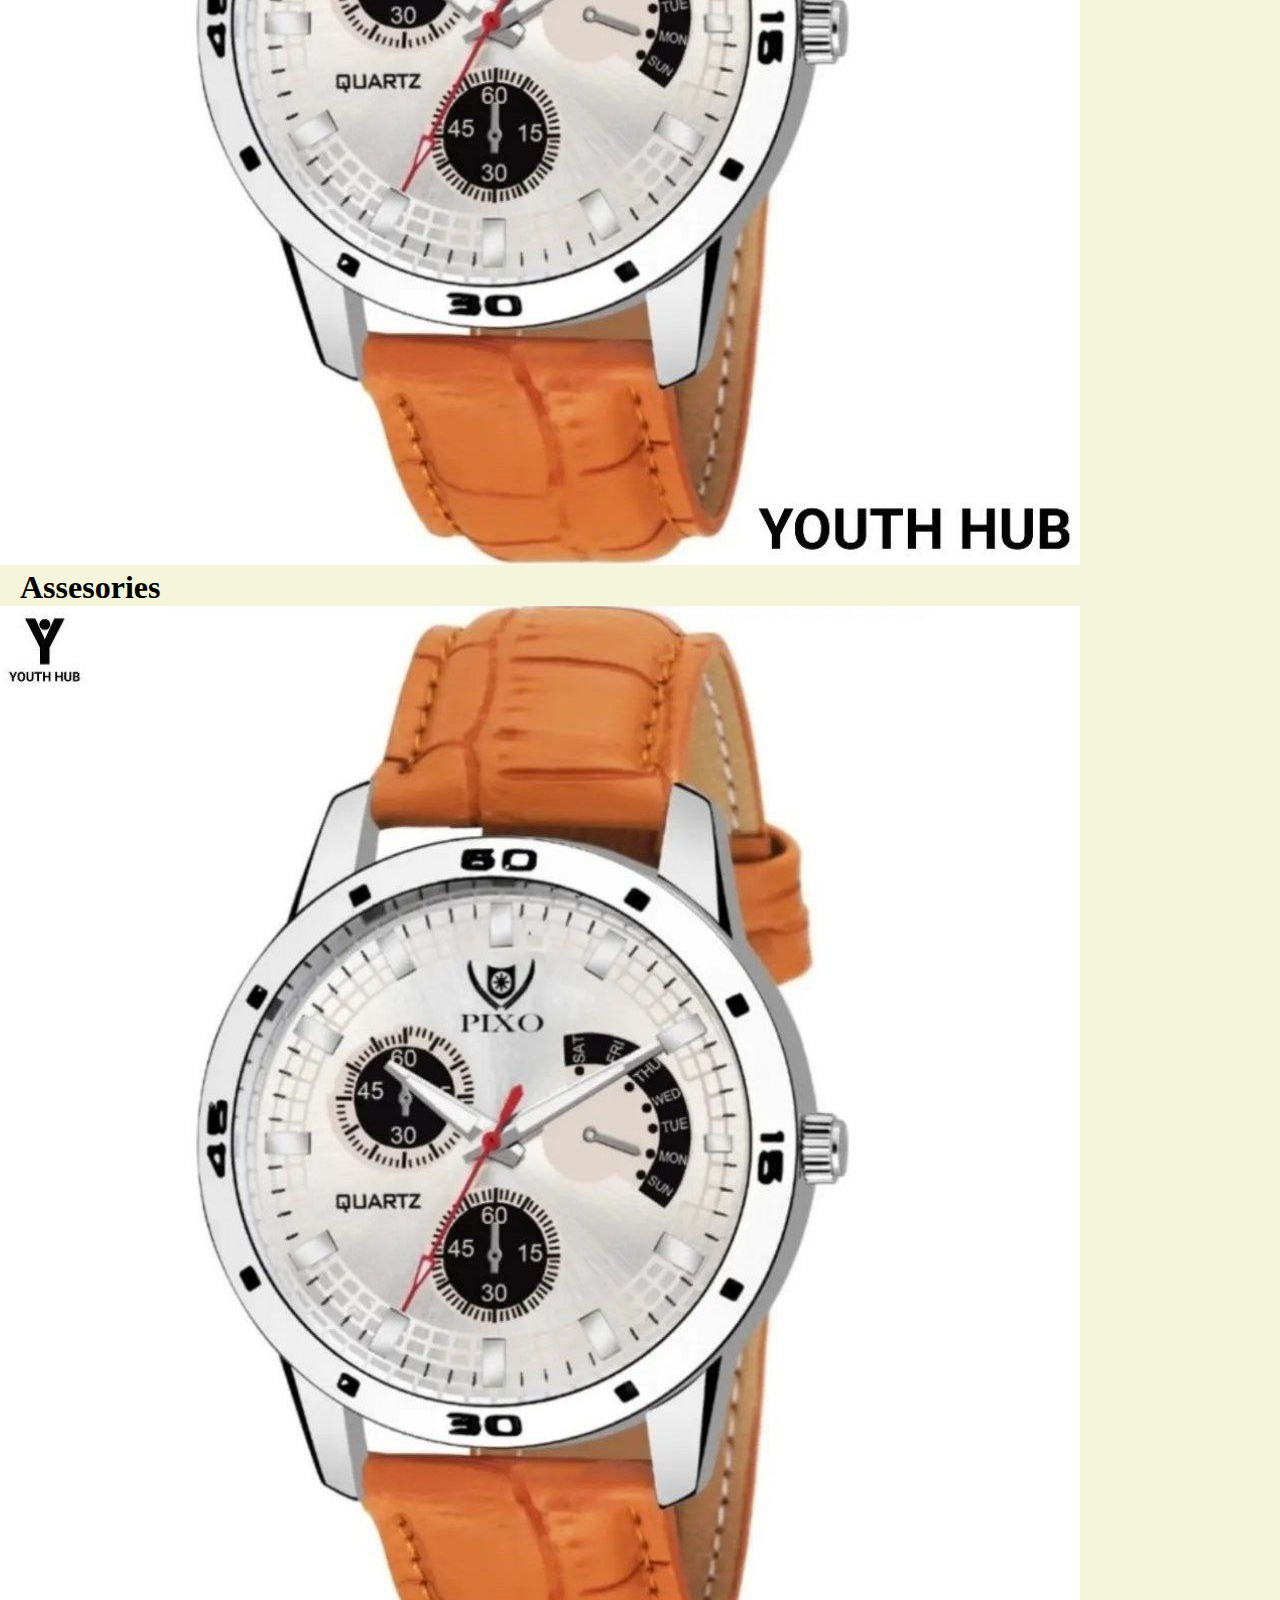
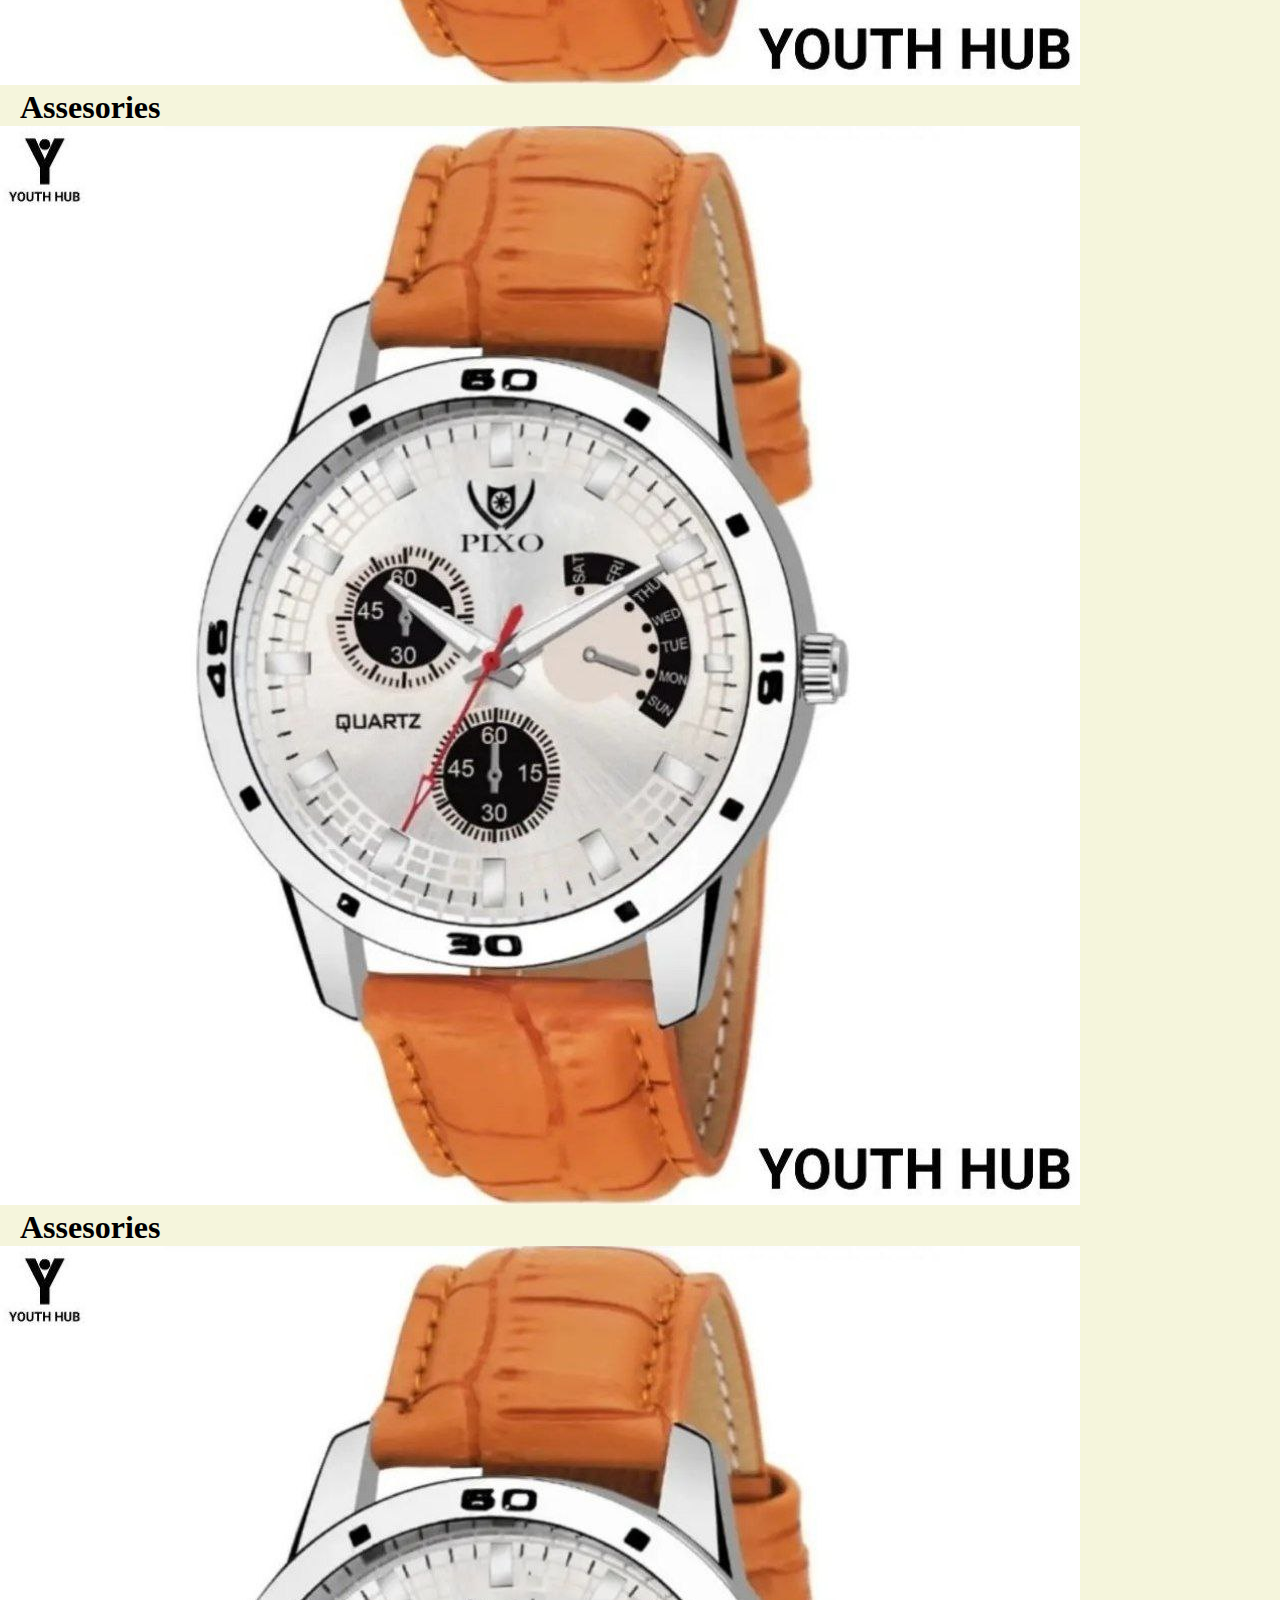
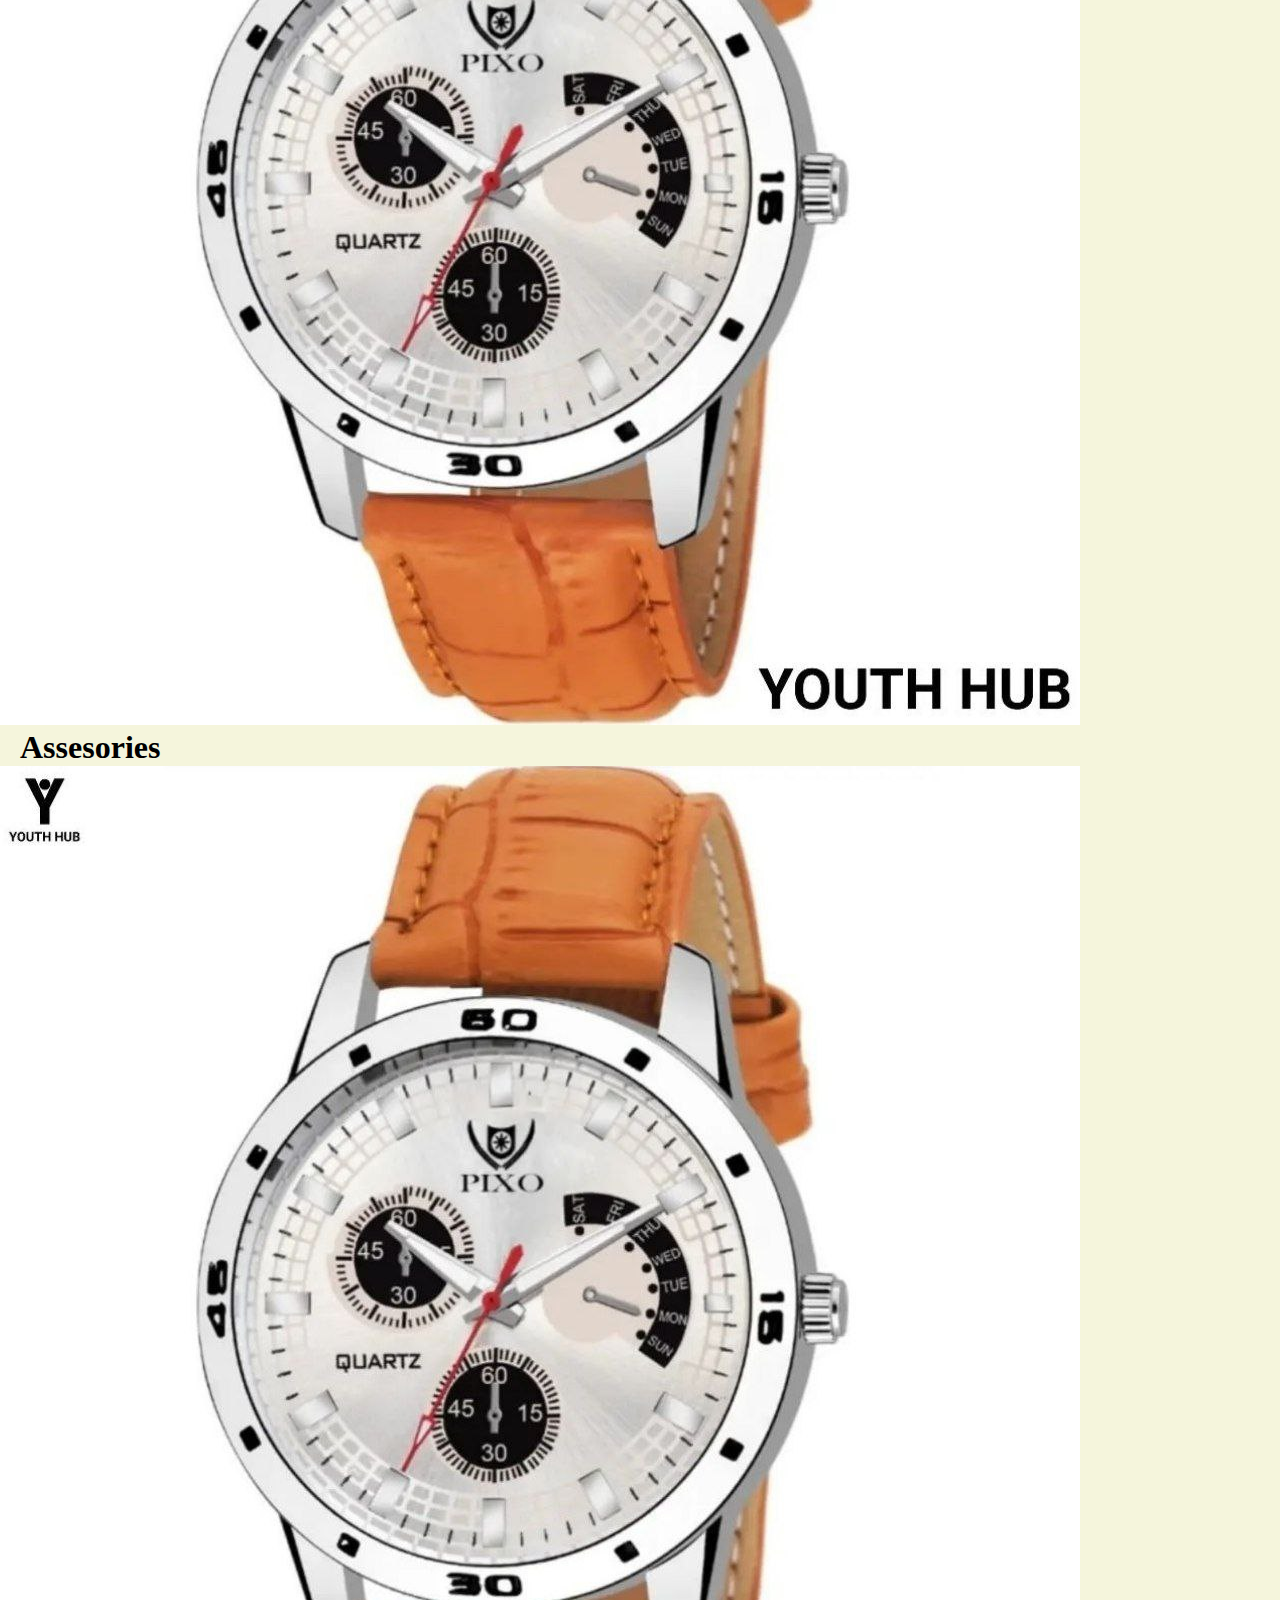
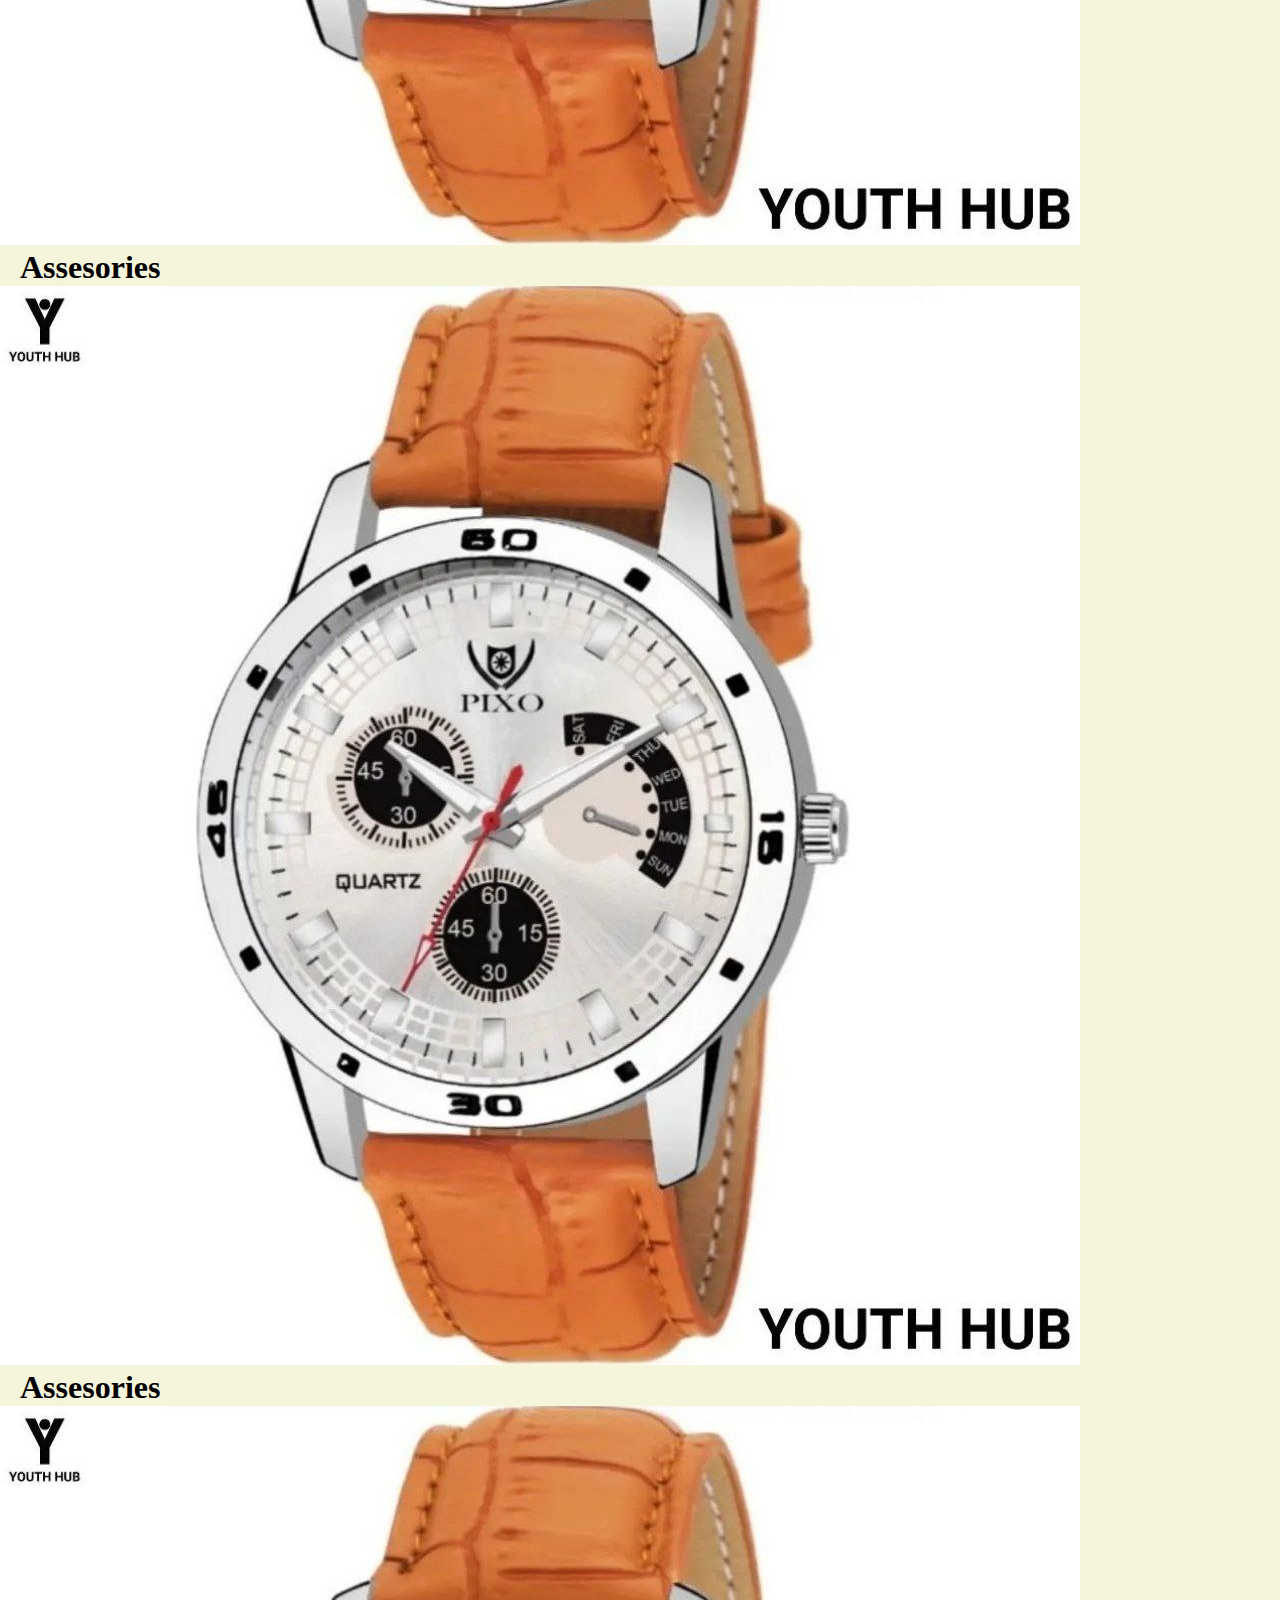
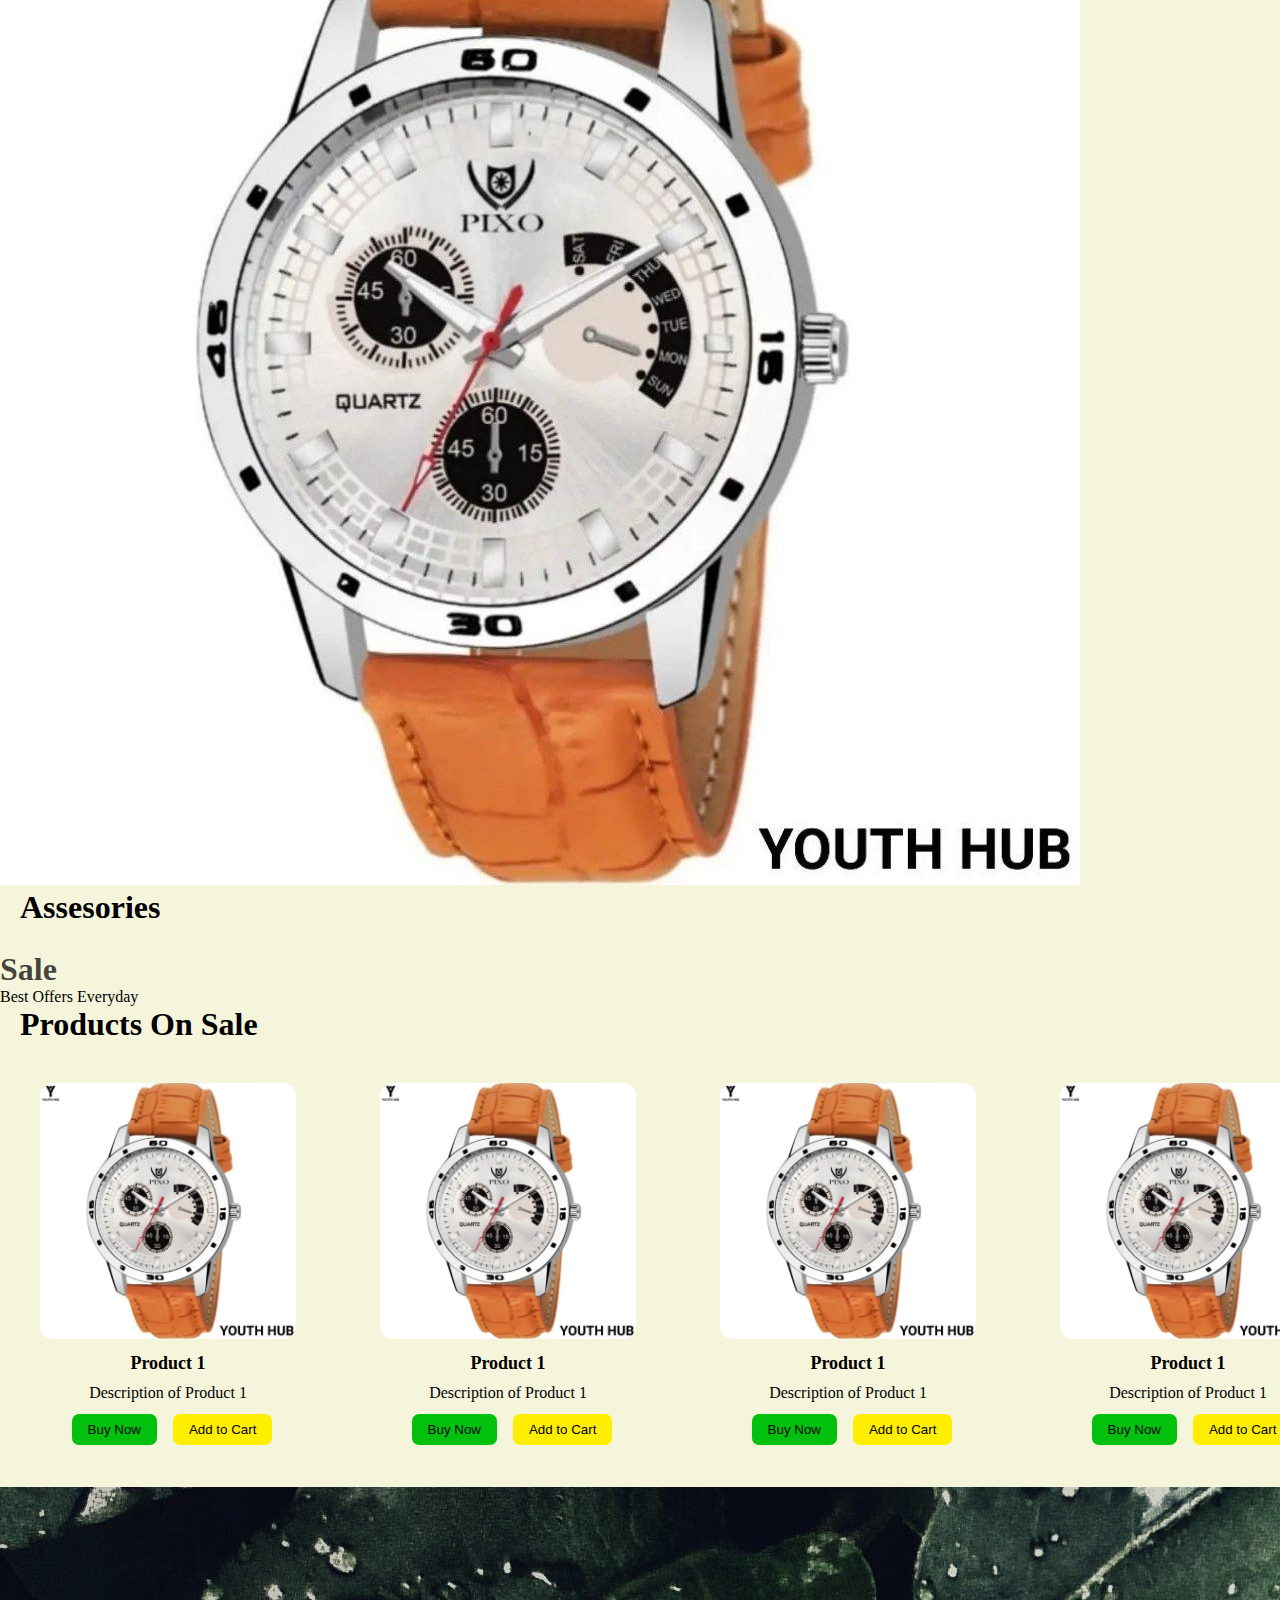
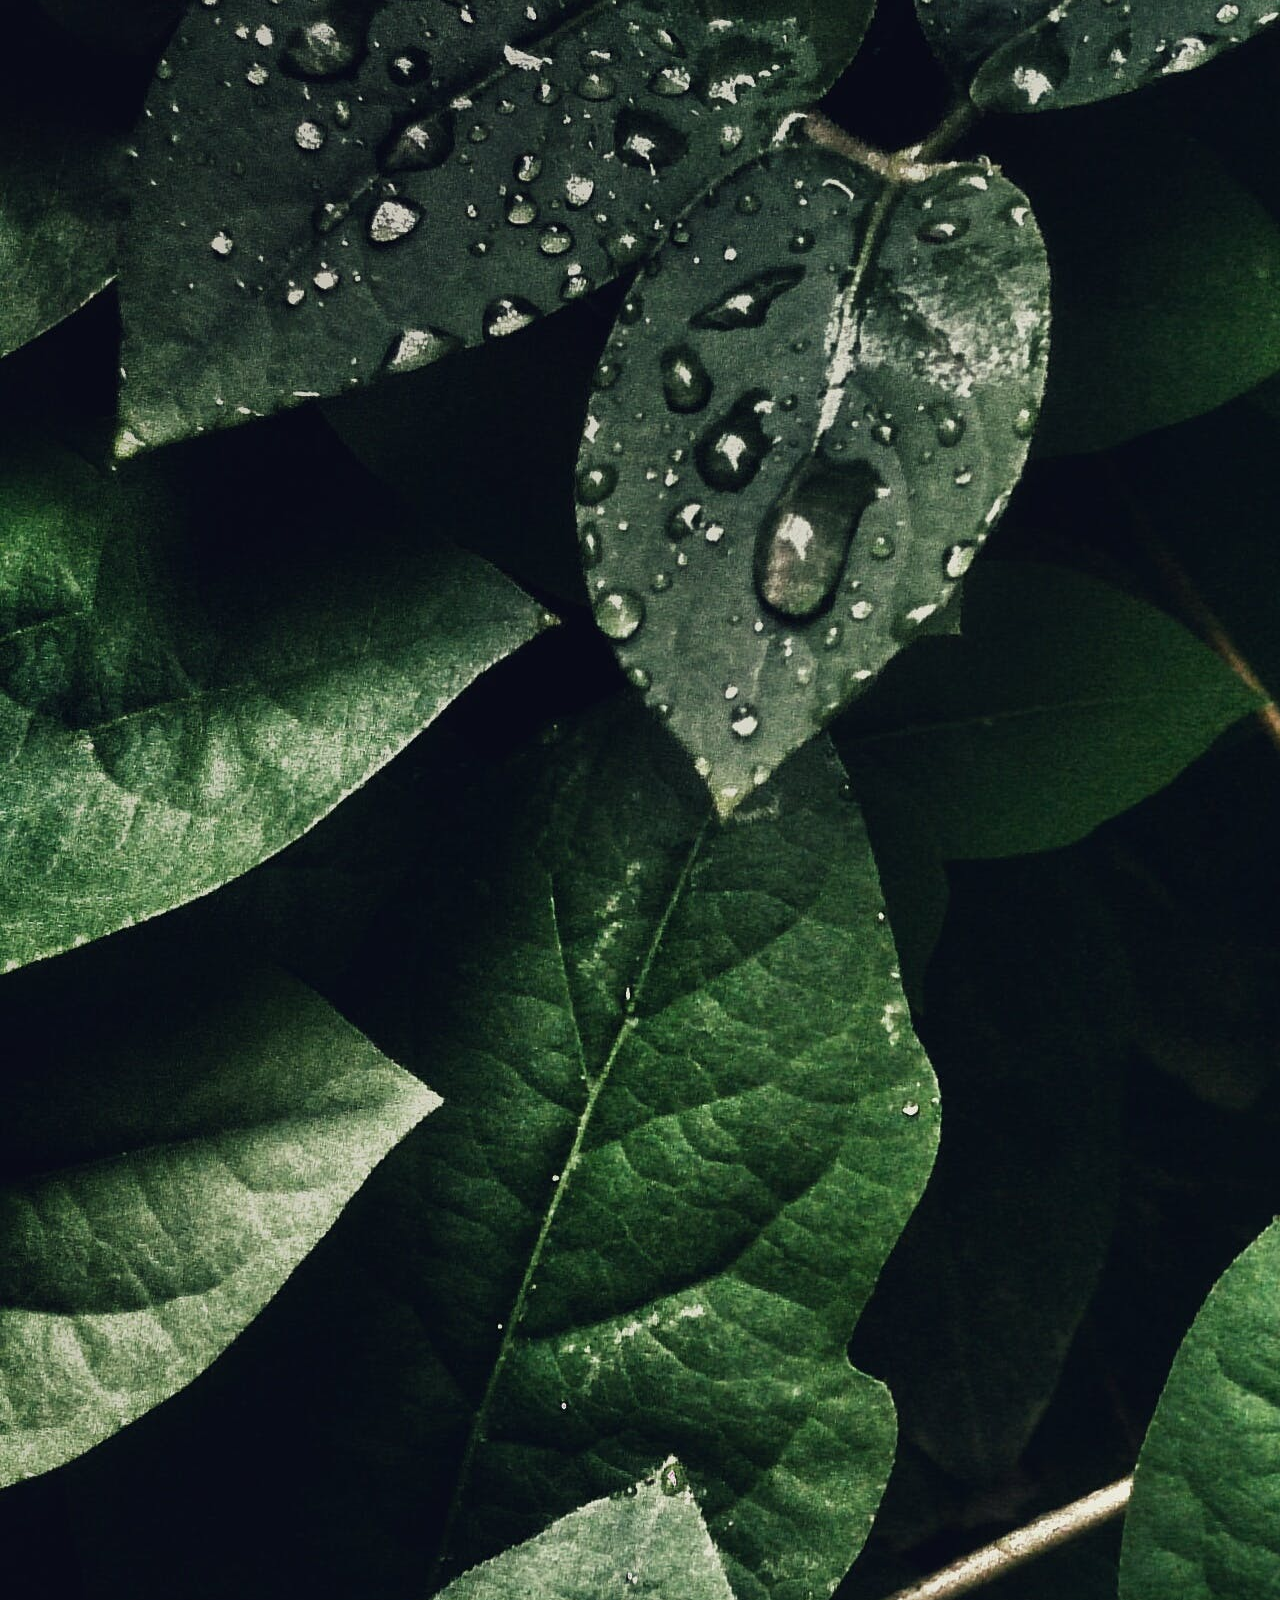
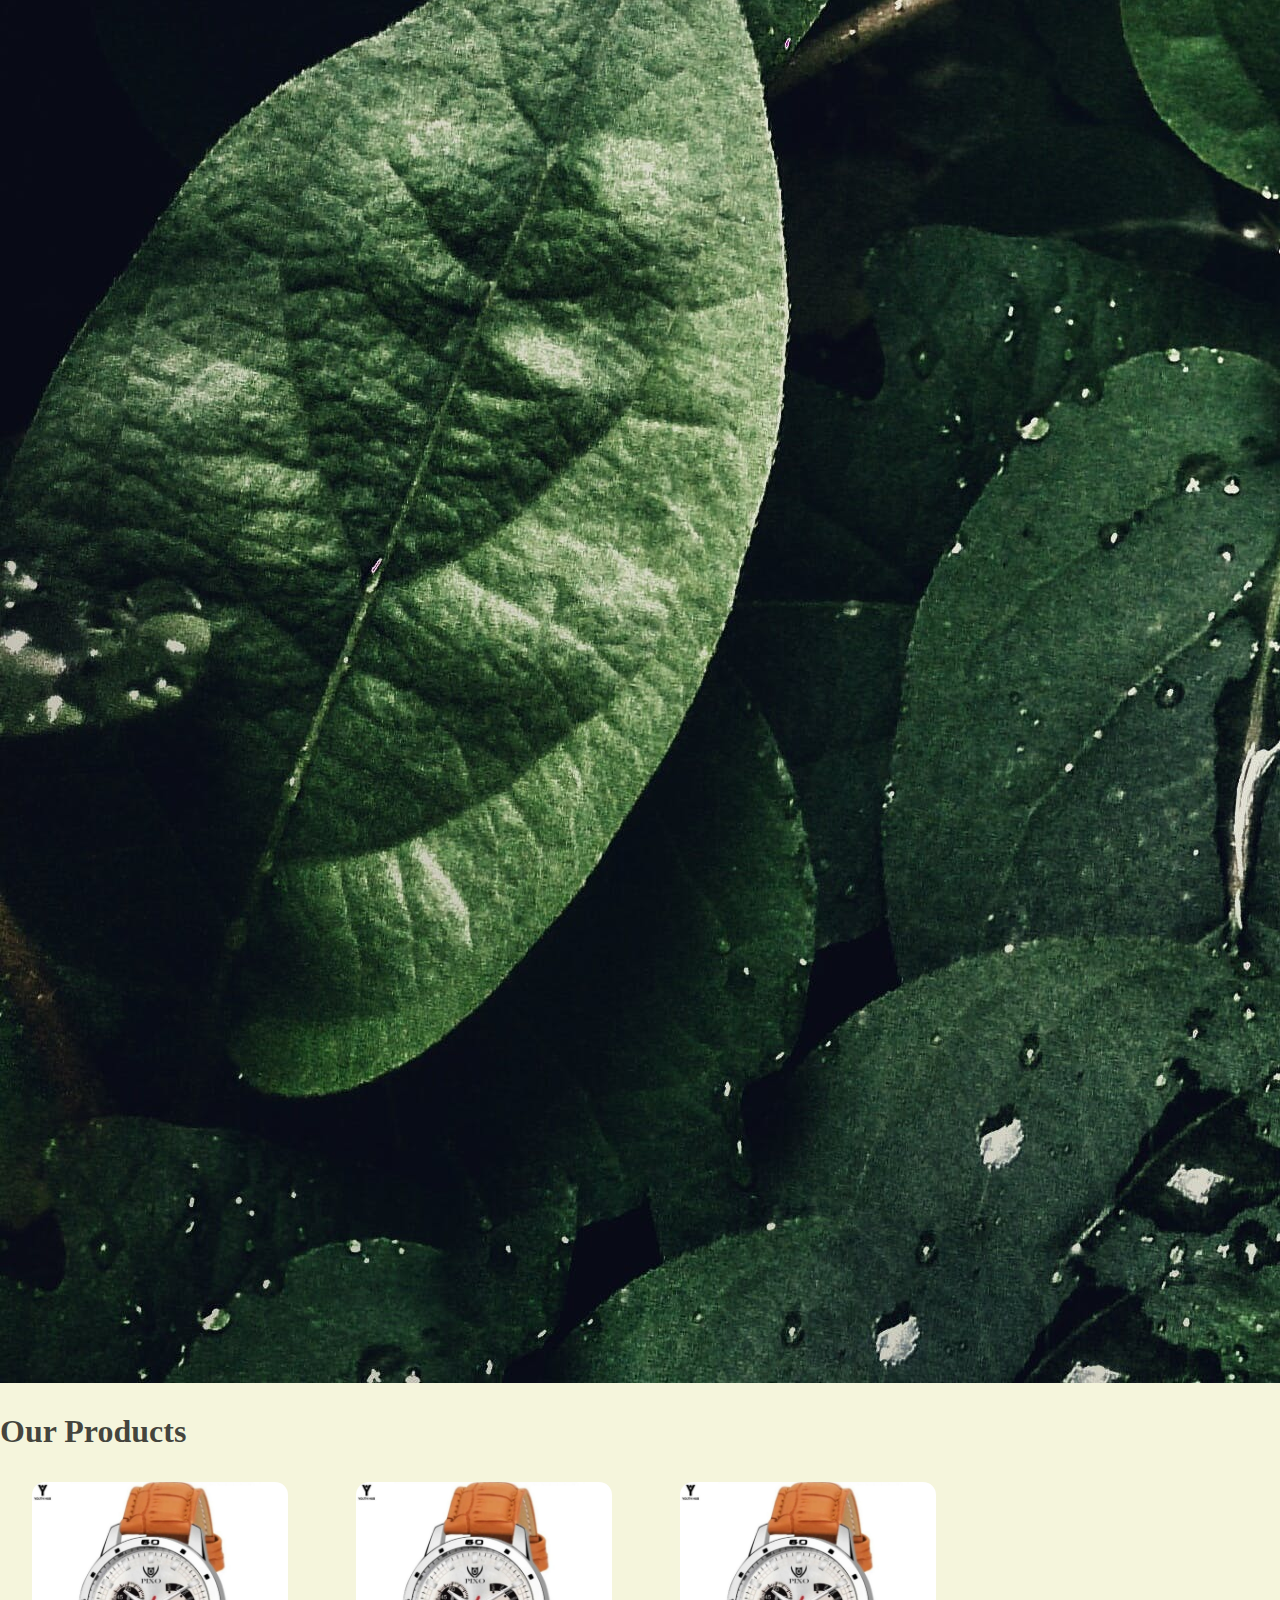
==== commit 030666dd: "Update index.html" ====
--- a/index.html
+++ b/index.html
@@ -8,7 +8,7 @@
     <script src="https://kit.fontawesome.com/6c305dd05c.js" crossorigin="anonymous">
         
     </script>
-    <link rel="stylesheet" href="style.css">
+    <link rel="stylesheet" href="stole.css">
     <link rel="icon" href="youthhub-high-resolution-logo-white-transparent 1.png" type="image/x-icon">
     <title>The Youth Hub - Home</title>
 </head>
@@ -30,7 +30,7 @@
                     <a href="">Help</a>
                     <a href="#Footer">About Us</a>
                     <a href="">Services</a>
-                    <a href="https://github.com/Smart-Study1/SmartStudy/blob/main/portfolio.php"> Portfolio </a>
+                    <a href="portfolio.php"> Portfolio </a>
 
                     <a href="">Contact</a>
                     <hr>
@@ -59,7 +59,7 @@
                 <h4><a href="Product.html">Product</a></h4>
                 <h4><a href="#">Cart</a></h4>
                 <h4><a href="#">Help</a></h4>
-                <h4> <a href="https://github.com/Smart-Study1/SmartStudy/blob/main/portfolio.php"> Portfolio </a></h4>
+                <h4> <a href="portfolio.php"> Portfolio </a></h4>
             </div>
 
         </nav>
@@ -315,7 +315,7 @@
     </footer>
 <!-- footer -->
 
-    <script src="script.js"></script>
+    <script src="scrupt.js"></script>
 </body>
 
 </html>
--- a/stole.css
+++ b/stole.css
@@ -0,0 +1,390 @@
+*{
+    margin: 0;
+    padding: 0;
+    box-sizing: border-box;
+
+}
+html,body{
+    height: 100%;
+    width: 100%;
+    background-color: beige;
+}
+/* Navigation Bar*/
+.nav{
+    width: 100%;
+    height: 100px;
+    background-color:beige;
+    margin-top:0px;
+    align-content: center;
+    display: flex;
+    justify-content: space-between;
+    box-shadow: 0px 2px 10px rgba(109, 108, 108, 0.559);
+    position: fixed;    
+  
+
+}
+.logo{
+  margin: 20px;
+  margin-left: 100px;
+  font-size: 40px;
+  color: #8a8a8a;
+  display: flex;
+  transition: all ease 1s;
+  align-items: center;
+
+}
+.logo:hover{
+  transform: scale(1.1);
+  color: black;
+  font-family:gilroy;
+  cursor: pointer;
+
+}
+h1{
+    margin-top: 2vw;
+    color: #000000bb;
+
+}
+#nav-right{
+    width: 40%;
+    height: 100px;
+    background-color: beige;
+    margin-top:0px;
+    align-content: center;
+    display: flex;
+}
+.sidebar {
+    height: 100%;
+    width: 0;
+    position: fixed;
+    top: 0;
+    left: 0;
+    background-color:rgb(14, 14, 14);
+    overflow-x: hidden;
+    transition: 0.5s;
+    padding-top: 60px;
+  }
+
+.login{
+  text-align: center;
+  justify-content: center;
+}
+  
+  .sidebar a {
+    padding: 8px 8px 8px 16px;
+    text-decoration: none;
+    font-size: 24px;
+    color: #ffffff;
+    display: block;
+    transition: 0.3s;
+    margin-top: 10px;
+  }
+  
+  .sidebar a:hover {
+    color: #ffee00;
+  }
+  
+  .sidebar .closebtn {
+    position: absolute;
+    top: 0;
+    right: 25px;
+    font-size: 36px;
+    margin-left: 50px;
+  }
+  
+  #content {
+    transition: margin-left 0.5s;
+    padding: 16px;
+  }
+  
+  .hamburger {
+    font-size: 30px;
+    cursor: pointer;
+    position: fixed;
+    top: 15px;
+    left: 15px;
+    z-index: 1;
+    color:#000000bb;
+    margin-top: 15px;
+  } 
+  #nav-part2{
+    display: flex;
+    align-items: center;
+    gap: 1vw;
+  }
+
+  #nav-part2 h4{
+    padding: 10px 20px;
+    border: 1px solid #8a8a8a;
+    border-radius: 50px;
+    font-weight: 500;
+    color: #000000bb;
+    transition: all ease 0.4s;
+    position: relative;
+    font-size: 18px;
+    overflow: hidden;
+}
+#nav-part2 h4::after{
+    content:"";
+    position: absolute;
+    height: 100%;
+    width: 100%;
+    background-color: black;
+    left: 0;
+    bottom: -100%;
+    border-radius: 50px;
+    transition: all ease 0.3s;
+
+}
+#nav-part2 h4:hover::after{
+    bottom: 0;
+    border-radius: 0;
+    
+}
+#nav-part2 h4 a{
+    color: #000000bb;
+    text-decoration: none;
+    position: relative;
+    z-index: 9;
+
+}
+#nav-part2 h4:hover a{
+    color: aliceblue;
+}
+/* Hero Section*/ 
+.hero {
+    height: 80vh; /* Adjust as needed */
+    background-image: url('pexels-irina-iriser-1366957.jpg');
+    background-size: cover;
+    background-position: center;
+    display: flex;
+    align-items: center;
+    justify-content: center;
+    text-align: center;
+  }
+  
+  .hero-text {
+    color: whitesmoke;
+  }
+  
+  .hero-text h1 {
+    width: 100%;
+    padding: 10px;
+    font-weight: 700;
+    text-transform: uppercase;
+    font-size: 3em;
+    margin-bottom: 20px;
+    color: whitesmoke;
+    font-family: Arial, sans-serif;
+  
+  }
+  
+  .hero-text p {
+    font-size: 1.5em;
+  }
+/* Featured Product */
+  .sale{
+    width: 100%;
+    height: auto;
+    background-color: beige;
+    margin-top: 0%;
+  }
+  .sale h1{
+    text-align: center;
+    align-self: center;
+    color:rgb(18, 16, 16);
+    font-size: 5em
+  }
+  .scroll-container {
+    width: 100%;
+    overflow-x: auto;
+    white-space: nowrap;
+}
+::-webkit-scrollbar{
+  overflow: hidden;
+}
+h2{
+  font-size: xx-large;
+  margin-left: 20px;
+}
+.product {
+    display: inline-block;
+    width: auto;
+    padding: 20px;
+    margin: 20px;
+    text-align: center;
+}
+
+.product img { 
+    border-radius: 5%;
+    width: 20vw;
+    height: 20vw;
+    object-fit: cover;
+    margin-bottom: 10px;
+    transition: transform 0.5s ease;
+}
+.product img:hover{
+  transform: scale(1.1);
+  cursor: pointer;
+}
+
+.product h3 {
+    margin: 0;
+    font-size: 18px;
+}
+
+.product p {
+    margin: 10px 0;
+}
+
+:where(#buy,#add-to-cart){
+    padding: 8px 16px;
+    margin: 2px;
+    margin-left: 10px;
+    color: #000000;
+    border: none;
+    border-radius:  7px ;
+    cursor: pointer;
+    transition: background-color 0.3s all ease;
+    font-family: Arial, sans-serif;
+}
+#buy{
+  background-color: #02c10e;
+}
+#add-to-cart{
+  background-color: #ffee00;
+}
+
+:where(#buy,#add-to-cart):hover{
+  background-color: #E68A00;
+  transform: scale(1.05);
+}
+.products{
+  justify-content: space-evenly;
+  display:flexbox;
+  height: auto;
+
+}
+.f-product{
+  display: inline-block;
+  width: 21;
+  padding: 20px;
+  margin: 12px;
+  text-align: center;
+}
+.f-product img {
+  width: 20vw;
+  height: 20vw;
+  object-fit: cover;
+  border-radius: 5%;
+  margin-bottom: 10px;
+  transition: transform 0.5s ease;
+}
+.f-product img:hover{
+  transform: scale(1.1);
+  cursor: pointer;
+}
+
+
+
+/*Footer*/
+.footer{
+  width: 100%;
+  height: 30vw;
+  background-color:rgb(0, 0, 0);
+  margin-top:0px;
+  align-content: center;
+  display: flex;
+  justify-content: space-evenly;
+  box-shadow: solid 30% black;
+}
+.footer1 img{
+  margin: 2vw;
+  height:10vw ;
+  width: auto;
+}
+.footer3 h1{
+  font-size: 100px;
+  color: #fff;
+}
+.footer2 a{
+  text-decoration: none;
+  font-size: 40px;
+  color: #ffffff;
+}
+.copyright{
+  width: 100%;
+  height: 50px;
+  background-color: black;
+}
+.copyright p{
+  color: #fff;
+  text-align: center;
+}
+
+@media screen and (max-width:600px) {
+  .body{
+    overflow-x: hidden;
+    overflow-y: auto;
+    white-space: nowrap;
+  }
+  .nav{
+    width: 100%;
+    height: 100px;
+    align-content: center;
+    display: flex;
+    justify-content: space-evenly;
+    position: fixed;    
+  
+  }
+  #nav-part2{
+    display:none;
+  }
+  #nav-right{
+    width: 600px;
+    height: 100px;
+    background-color: beige;
+    margin-top:0px;
+}
+.hero {
+  height: 90vw; /* Adjust as needed */
+  width:600px;
+  overflow-wrap: break-word;
+
+}
+  
+.hero-text h1 {
+  font-size: 2em;
+}
+.sale h1{
+  font-size: 3em
+}
+.product {
+  display: inline-block;
+  width: 40vw;
+  margin: 0;
+  text-align: center;
+}
+.product img {
+  height: 30vw;
+}
+:where(#buy,#add-to-cart){
+  padding: 8px;
+  margin: 2px;
+  color: #000000;
+  border: none;
+  cursor: pointer;
+  transition: background-color 0.3s all ease;
+  font-family: Arial, sans-serif;
+}
+
+
+
+  
+
+
+
+
+
+
+}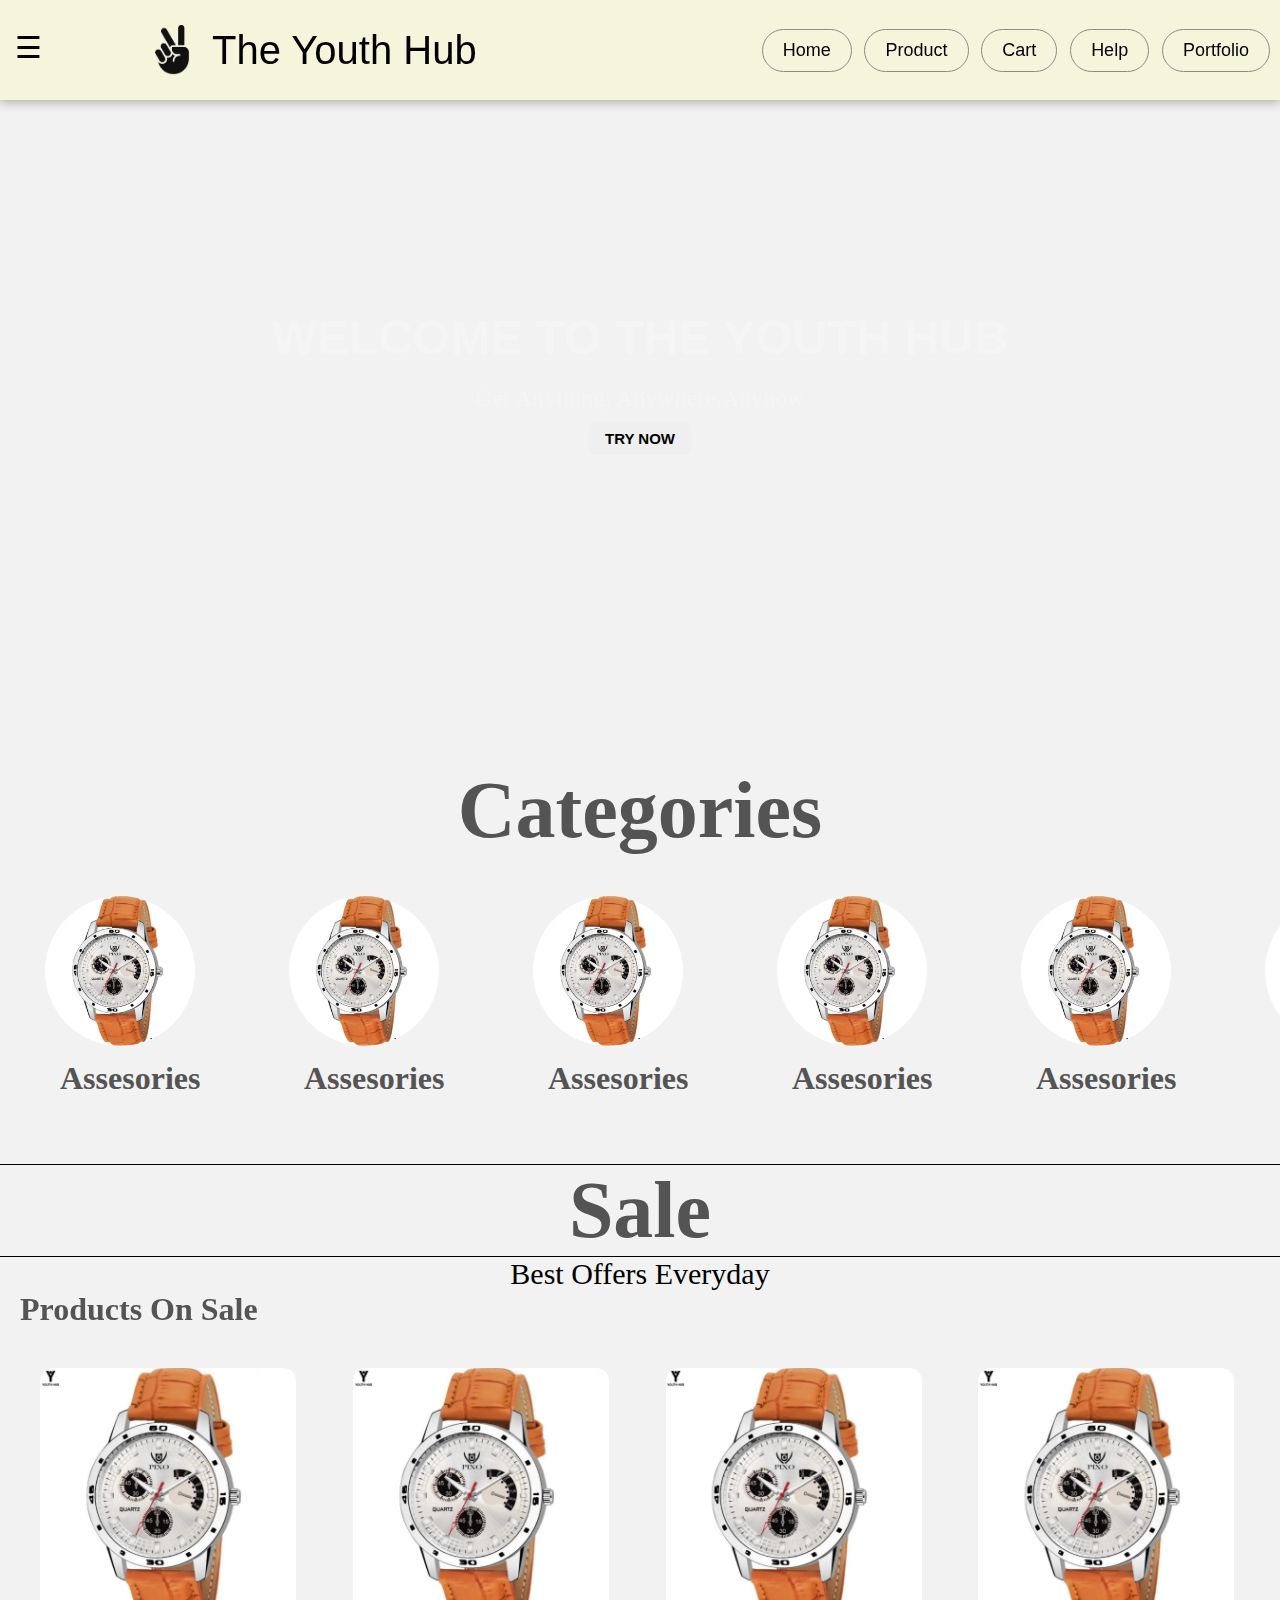
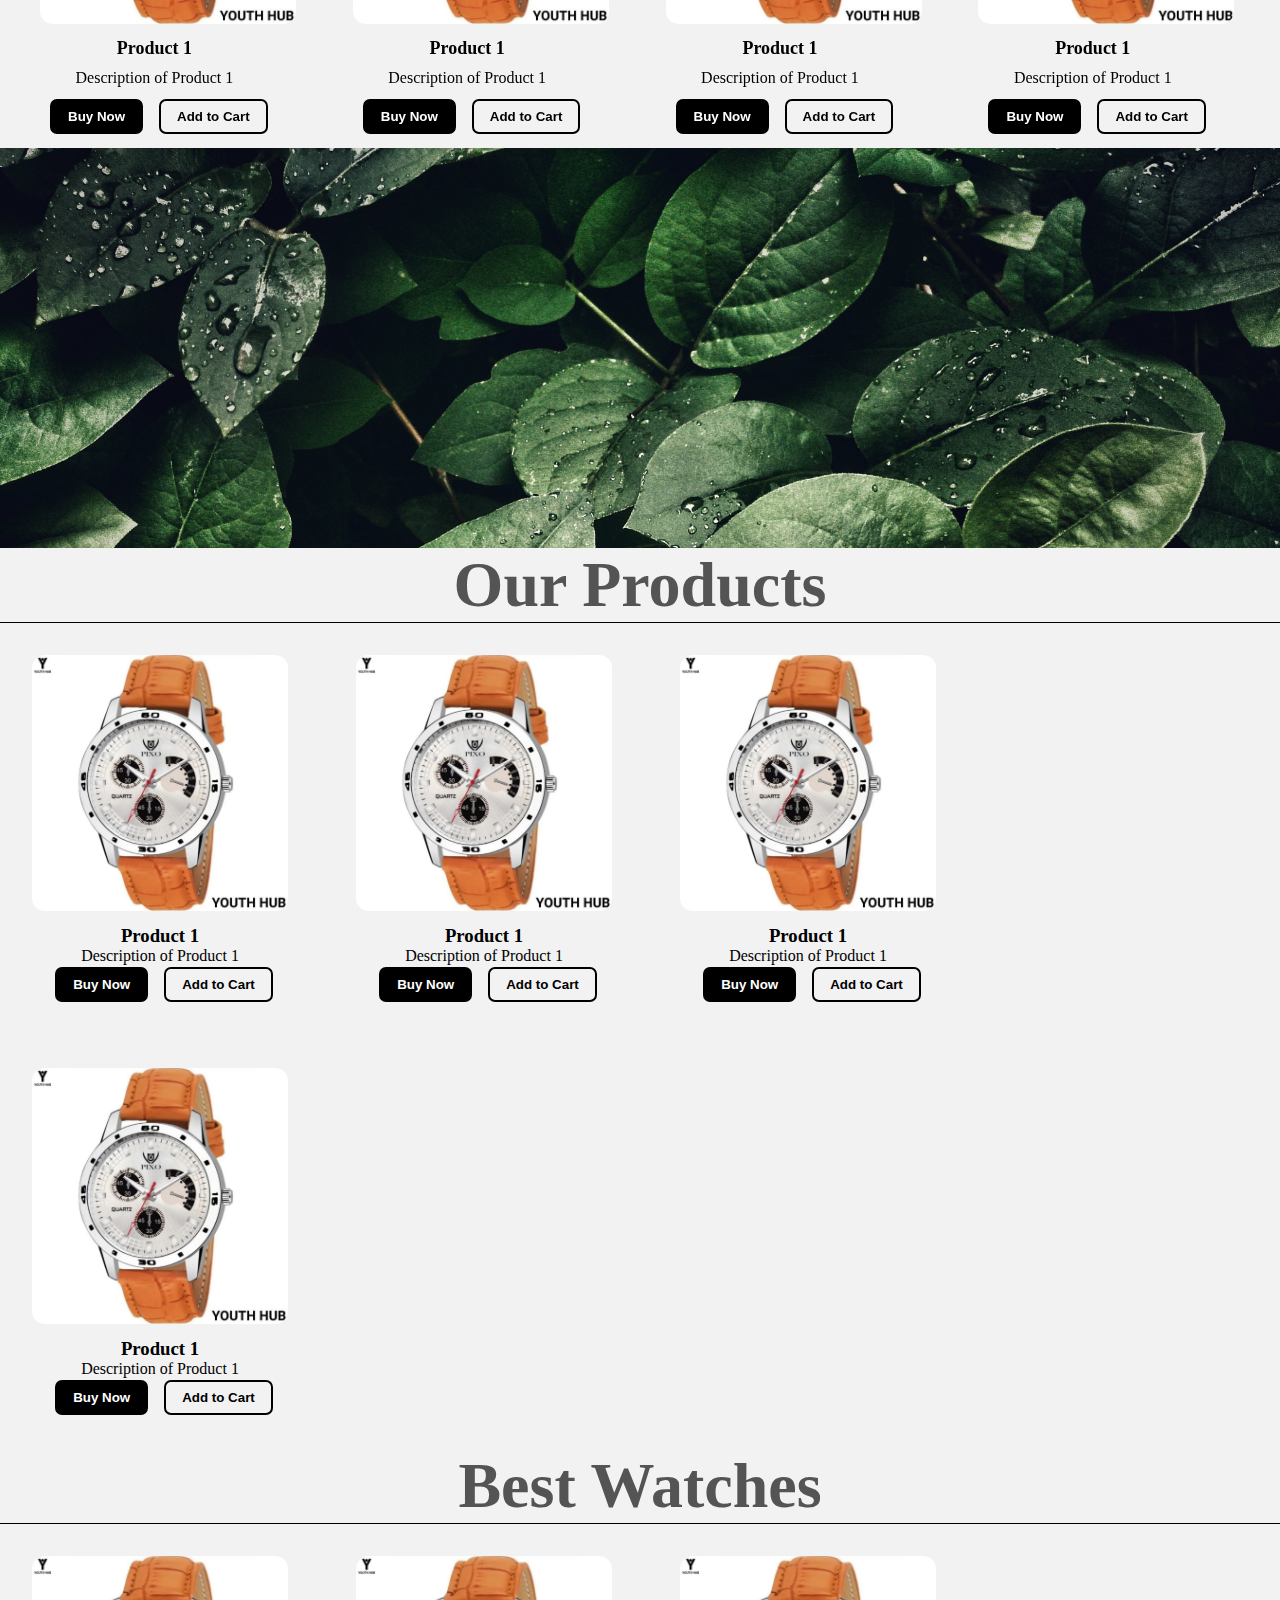
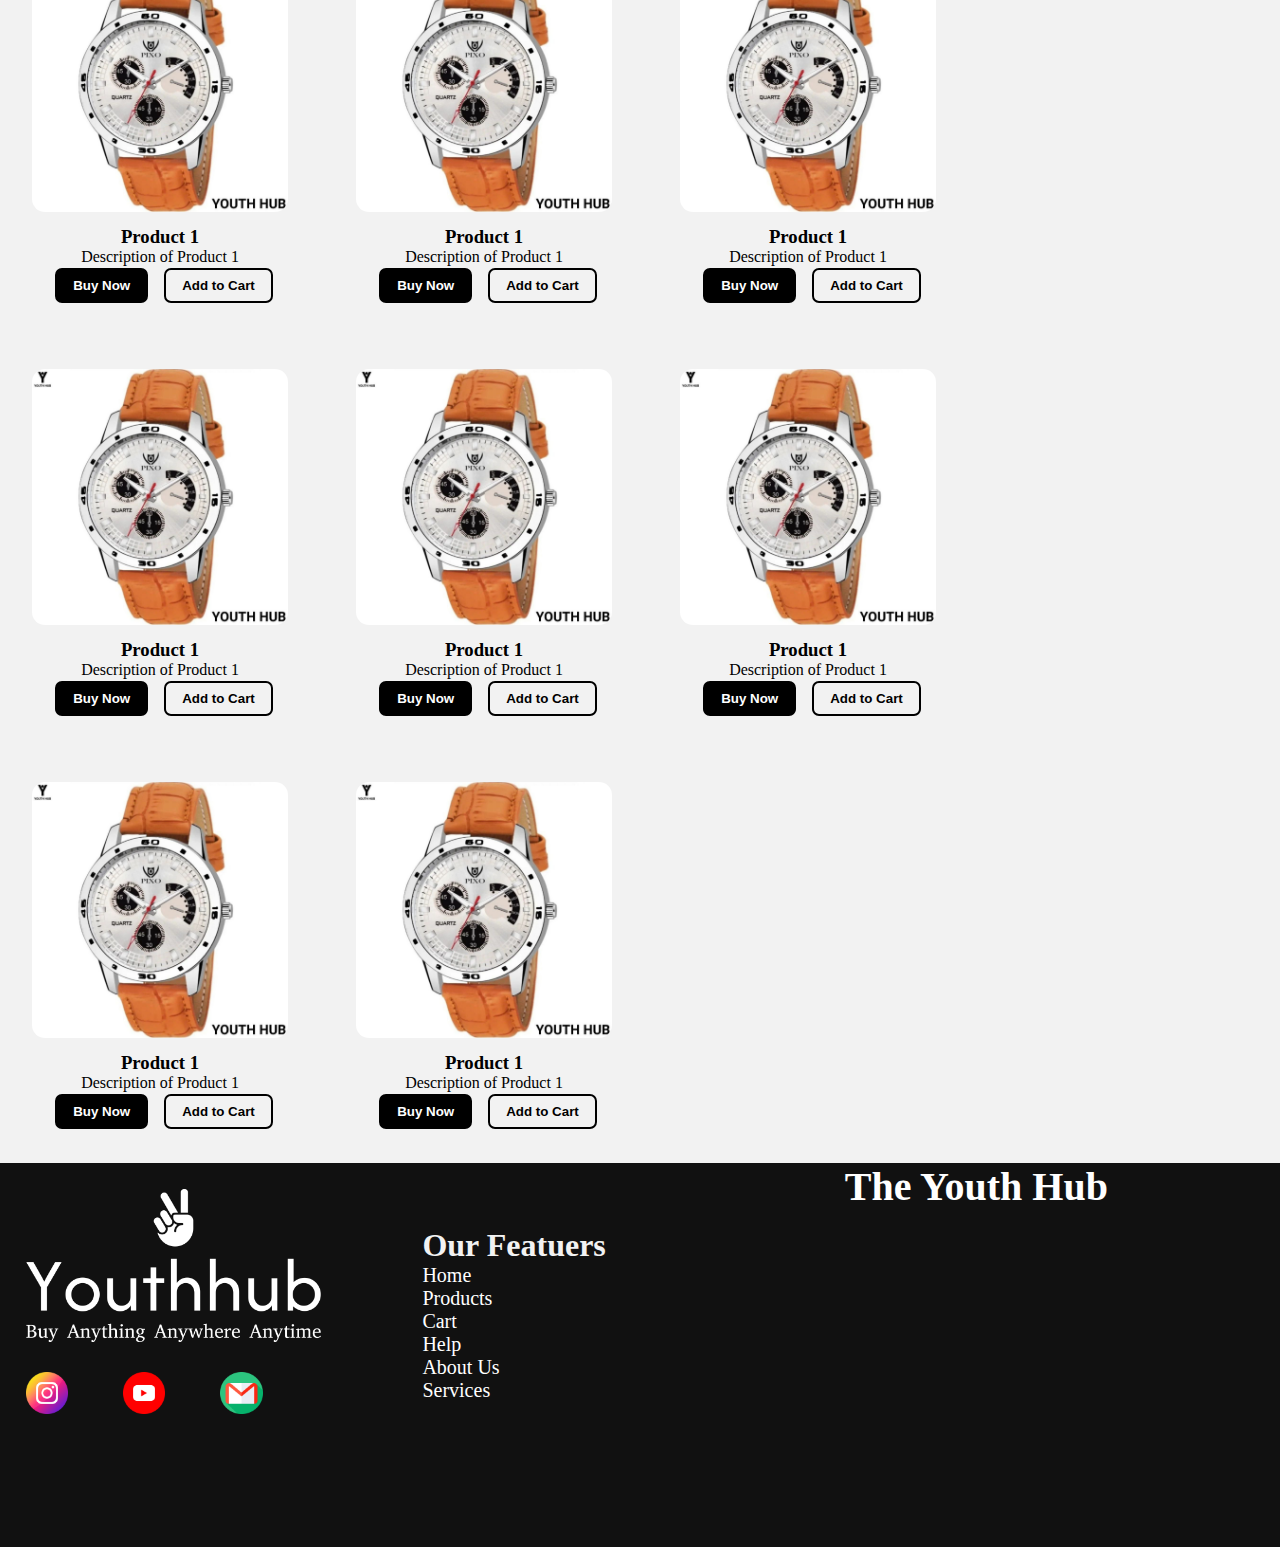
==== commit d0a25fc5: "Update index.html" ====
--- a/index.html
+++ b/index.html
@@ -10,6 +10,7 @@
     </script>
     <link rel="stylesheet" href="stole.css">
     <link rel="icon" href="youthhub-high-resolution-logo-white-transparent 1.png" type="image/x-icon">
+    <link rel="shortcut icon" href="youthhub-high-resolution-logo-white-transparent 1.png" type="image/x-icon">
     <title>The Youth Hub - Home</title>
 </head>
 
@@ -30,7 +31,7 @@
                     <a href="">Help</a>
                     <a href="#Footer">About Us</a>
                     <a href="">Services</a>
-                    <a href="portfolio.php"> Portfolio </a>
+                    <a href="https://github.com/Smart-Study1/SmartStudy/blob/main/portfolio.php"> Portfolio </a>
 
                     <a href="">Contact</a>
                     <hr>
--- a/stole.css
+++ b/stole.css
@@ -1,3 +1,26 @@
+:root {
+    --body-color: #f2f2f2;
+    --sidebar-color:rgb(240, 230, 255);
+    --nav-color:beige;
+    --p-color: #000;
+    --footer-col:rgb(17, 17, 17);
+    --hover-p-col:White;
+    --heading-color:rgb(85, 84, 84);
+
+  }
+
+  .dark-theme {
+    --body-color: #120d1d;
+    --nav-color: #05020b;
+    --sidebar-color:#060111;
+    --p-color: #fff;
+    --footer-col:rgb(17, 17, 17);
+    --hover-p-col:black;
+    --heading-color:rgb(238, 234, 234);
+    
+  }
+
+
 *{
     margin: 0;
     padding: 0;
@@ -7,48 +30,27 @@
 html,body{
     height: 100%;
     width: 100%;
-    background-color: beige;
-}
-/* Navigation Bar*/
-.nav{
+    background-color: var(--body-color);
+}
+html{
+  scroll-behavior: smooth;
+}
+
+
+nav{
     width: 100%;
     height: 100px;
-    background-color:beige;
+    background-color:var(--nav-color);
     margin-top:0px;
     align-content: center;
     display: flex;
     justify-content: space-between;
     box-shadow: 0px 2px 10px rgba(109, 108, 108, 0.559);
-    position: fixed;    
-  
-
-}
-.logo{
-  margin: 20px;
-  margin-left: 100px;
-  font-size: 40px;
-  color: #8a8a8a;
-  display: flex;
-  transition: all ease 1s;
-  align-items: center;
-
-}
-.logo:hover{
-  transform: scale(1.1);
-  color: black;
-  font-family:gilroy;
-  cursor: pointer;
-
-}
-h1{
-    margin-top: 2vw;
-    color: #000000bb;
-
-}
+    position: fixed; 
+}
+
+/* Sidebar */
 #nav-right{
-    width: 40%;
-    height: 100px;
-    background-color: beige;
     margin-top:0px;
     align-content: center;
     display: flex;
@@ -59,29 +61,35 @@
     position: fixed;
     top: 0;
     left: 0;
-    background-color:rgb(14, 14, 14);
+    background-color:var(--sidebar-color);
     overflow-x: hidden;
     transition: 0.5s;
     padding-top: 60px;
   }
-
+.head-icons{
+  height: 30px;
+  width: 30px;
+  margin-right: 30px;
+  margin-top: 20px;
+
+}
 .login{
-  text-align: center;
-  justify-content: center;
+  margin-left: 30px;
+  margin-top: 0;
 }
   
   .sidebar a {
     padding: 8px 8px 8px 16px;
     text-decoration: none;
     font-size: 24px;
-    color: #ffffff;
+    color: var(--p-color);
     display: block;
     transition: 0.3s;
     margin-top: 10px;
   }
   
   .sidebar a:hover {
-    color: #ffee00;
+    color: #E68A00;
   }
   
   .sidebar .closebtn {
@@ -104,13 +112,85 @@
     top: 15px;
     left: 15px;
     z-index: 1;
-    color:#000000bb;
+    color: var(--p-color);
     margin-top: 15px;
-  } 
+  }
+
+  .log-img{
+    margin: 0px;
+    margin-left: 70px;
+    height: 90px;
+    width: auto;
+    background-color: #ffffff;
+    border-radius: 50%;
+  }
+
+/* Logo */
+.logo{
+  margin: 20px;
+  margin-left: 100px;
+  font-size: 40px;
+  color: var(--p-color);
+  display: flex;
+  transition: all ease 1s;
+  align-items: center;
+  font-family: 'poppins',sans-serif;
+}
+
+
+
+.logo h1{
+    margin-top: 2vw;
+    color: #000000bb;
+    color: var(--p-color);
+}
+
+.logo img{
+    height: 50px;
+    width: 80px;
+    color: #a4a4a4;
+}
+.logo:hover{
+  transform: scale(1.1);
+  color: var(--p-color);
+  font-family:gilroy;
+  cursor: pointer;
+  opacity: 100%;
+}
+
+/* Search Bar */
+
+.search-bar{
+  margin-top:32px ;
+  border-radius:7px;
+  border-top-right-radius: 0;
+  border-bottom-right-radius: 0;
+  height: 2.5vw ;
+  width: auto;
+  border: none;
+  padding: 8px 16px;
+}
+.search{
+  height: 2.5vw ;
+  padding: 8px 16px;
+  background-color: #ffee00;
+  color: #000000;
+  border: 1px solid black;
+  border-top-left-radius: 0;
+  border-bottom-left-radius:0;
+  border-radius: 7px;
+  cursor: pointer;
+  font-size: 15px;
+  margin-left: -1.5%;
+}
+
+/* Nav Right */
+
   #nav-part2{
     display: flex;
     align-items: center;
     gap: 1vw;
+    margin-right: 10px;
   }
 
   #nav-part2 h4{
@@ -118,18 +198,19 @@
     border: 1px solid #8a8a8a;
     border-radius: 50px;
     font-weight: 500;
-    color: #000000bb;
+    color: var(--p-color);
     transition: all ease 0.4s;
     position: relative;
     font-size: 18px;
     overflow: hidden;
+    font-family: 'poppins',sans-serif;
 }
 #nav-part2 h4::after{
     content:"";
     position: absolute;
     height: 100%;
     width: 100%;
-    background-color: black;
+    background-color: var(--p-color);
     left: 0;
     bottom: -100%;
     border-radius: 50px;
@@ -142,127 +223,238 @@
     
 }
 #nav-part2 h4 a{
-    color: #000000bb;
+  color: var(--p-color);
     text-decoration: none;
     position: relative;
     z-index: 9;
 
 }
 #nav-part2 h4:hover a{
-    color: aliceblue;
-}
+  color: var(--hover-p-col);
+}
+
+/* dark mode */
+.dark{
+    height: 100px;
+    width: 100px;
+    display: flex;
+    align-items: center;
+    margin-left: 35px;
+
+    
+  }
+  label{
+      width: 100px;
+      height: 50px;
+      position: relative;
+      display: block;
+      background-color:var(--p-color);
+      border-radius: 200px;
+      cursor: pointer;
+      transition: 0.5s;
+  }
+  label::after{
+      content: "";
+      width: 40px;
+      height: 40px;
+      top:5px;
+      left: 5px;
+      position: absolute;
+      background-color: orange;
+      border-radius: 50%;
+      cursor: pointer;
+      transition: 0.5s;
+  }
+  input{
+      width: 0;
+      height: 0;
+      visibility: hidden;
+  }
+  input:checked + label{
+      background:var(--p-color);
+  }
+  input:checked + label::after{
+      transform: translateX(50px);
+      background-color:var(--body-color);
+  }
+
 /* Hero Section*/ 
 .hero {
-    height: 80vh; /* Adjust as needed */
-    background-image: url('pexels-irina-iriser-1366957.jpg');
-    background-size: cover;
-    background-position: center;
-    display: flex;
-    align-items: center;
-    justify-content: center;
-    text-align: center;
-  }
-  
-  .hero-text {
-    color: whitesmoke;
-  }
-  
-  .hero-text h1 {
-    width: 100%;
-    padding: 10px;
-    font-weight: 700;
-    text-transform: uppercase;
-    font-size: 3em;
-    margin-bottom: 20px;
-    color: whitesmoke;
-    font-family: Arial, sans-serif;
-  
-  }
-  
-  .hero-text p {
-    font-size: 1.5em;
-  }
-/* Featured Product */
-  .sale{
-    width: 100%;
-    height: auto;
-    background-color: beige;
-    margin-top: 0%;
-  }
-  .sale h1{
-    text-align: center;
-    align-self: center;
-    color:rgb(18, 16, 16);
-    font-size: 5em
-  }
-  .scroll-container {
-    width: 100%;
-    overflow-x: auto;
-    white-space: nowrap;
-}
-::-webkit-scrollbar{
-  overflow: hidden;
-}
-h2{
-  font-size: xx-large;
-  margin-left: 20px;
-}
-.product {
-    display: inline-block;
-    width: auto;
-    padding: 20px;
-    margin: 20px;
-    text-align: center;
-}
-
-.product img { 
-    border-radius: 5%;
-    width: 20vw;
-    height: 20vw;
-    object-fit: cover;
-    margin-bottom: 10px;
-    transition: transform 0.5s ease;
-}
-.product img:hover{
-  transform: scale(1.1);
+  height: 85vh; /* Adjust as needed */
+  background-image: url('banner/pexels-irina-iriser-1366957.jpg');
+  background-size: cover;
+  background-position: center;
+  display: flex;
+  align-items: center;
+  justify-content: center;
+  text-align: center;
+}
+
+.hero-text {
+  color: whitesmoke;
+}
+
+.hero-text h1 {
+  width: 100%;
+  padding: 10px;
+  font-weight: 700;
+  text-transform: uppercase;
+  font-size: 3em;
+  margin-bottom: 10px;
+  color: whitesmoke;
+  font-family: Arial, sans-serif;
+}
+
+.hero-text p {
+  font-size: 1.5em;
+}
+.hero-btn {
+  padding: 8px 16px;
+  margin: 10px;
+  color: #000000;
+  border: none;
+  border-radius: 7px;
   cursor: pointer;
-}
-
-.product h3 {
-    margin: 0;
-    font-size: 18px;
-}
-
-.product p {
-    margin: 10px 0;
-}
-
-:where(#buy,#add-to-cart){
-    padding: 8px 16px;
-    margin: 2px;
-    margin-left: 10px;
-    color: #000000;
-    border: none;
-    border-radius:  7px ;
-    cursor: pointer;
-    transition: background-color 0.3s all ease;
-    font-family: Arial, sans-serif;
-}
-#buy{
-  background-color: #02c10e;
-}
-#add-to-cart{
-  background-color: #ffee00;
-}
-
-:where(#buy,#add-to-cart):hover{
+  font-size: 15px;
+  font-weight: bold;
+  transition: background-color 0.3s all ease;
+}
+.hero-btn:hover{
   background-color: #E68A00;
   transform: scale(1.05);
 }
+
+/* categories */
+
+.categories{
+  height: 400px;
+  width: 100%;
+  background-color: var(--body-color);
+  border-bottom: 1px solid var(--p-color);
+
+}
+.categories h1{
+  font-weight: 600;
+  text-align: center;
+  font-size: 5em;
+  color: var(--heading-color);
+}
+.scroll-categories {
+  width: 100%;
+  overflow-x: auto;
+  white-space: nowrap;
+  background-color: var(--body-color);
+}
+.category {
+  display: inline-block;
+  width: 200px;
+  height: fit-content;
+  padding: 20px;
+  margin: 20px;
+  text-align: center;
+  background-color: var(--body-color);
+
+}
+.category img{
+  border-radius: 50%;
+  width: 150px;
+  height: auto;
+  object-fit: cover;
+  margin-bottom: 10px;
+
+}
+
+/* Sale */
+.Sale h1{
+  font-size: 5em;
+  text-align: center;
+  background-color: var(--body-color);
+  color:var(--heading-color) ;
+  border-bottom: 1px solid var(--p-color);
+
+}
+.sale{
+  width: 100%;
+  height: auto;
+  background-color: var(--body-color);
+
+}
+.sale-offer{
+  text-align: center;
+  font-size: 30px;
+  background-color: var(--body-color);
+  color: var(--p-color);
+}
+
+.scroll-container {
+  width: 100%;
+  overflow-x: auto;
+  white-space: nowrap;
+  background-color: var(--body-color);
+  margin-bottom: -28px
+}
+::-webkit-scrollbar{
+overflow-y: hidden;
+}
+h2{
+font-size: xx-large;
+margin-left: 20px;
+background-color: var(--body-color);
+color: var(--heading-color);
+}
+.product {
+  display: inline-block;
+  width: 21vw;
+  height: fit-content;
+  padding: 20px;
+  margin: 20px;
+  text-align: center;
+  background-color: var(--body-color);
+
+}
+
+.product img { 
+  border-radius: 5%;
+  width: 20vw;
+  height: 20vw;
+  object-fit: cover;
+  margin-bottom: 10px;
+  transition: transform 0.5s ease;
+}
+.product img:hover{
+transform: scale(1.1);
+cursor: pointer;
+}
+
+.product h3 {
+  margin: 0;
+  font-size: 18px;
+}
+
+.product p {
+  margin: 10px 0;
+}
+/* Banner */
+.banner{
+  height: 400px;
+  width: 100%;
+  overflow-y: hidden;
+}
+.banner img{
+  height: auto;
+  width: 100%;
+  background-size: cover;
+  background-position: center;
+  image-rendering: auto;
+}
+
+/* Featured Products  */
+
 .products{
   justify-content: space-evenly;
   display:flexbox;
   height: auto;
+  background-color: var(--body-color);
 
 }
 .f-product{
@@ -284,107 +476,571 @@
   transform: scale(1.1);
   cursor: pointer;
 }
-
-
+.products h1{
+  font-size: 4em;
+  text-align: center;
+  color: var(--heading-color);
+  border-bottom: 1px solid var(--p-color);
+}
 
 /*Footer*/
-.footer{
+footer{
+  overflow-y: hidden;
+  margin-bottom: 0;
   width: 100%;
   height: 30vw;
-  background-color:rgb(0, 0, 0);
+  background-color: var(--footer-col);
   margin-top:0px;
   align-content: center;
   display: flex;
-  justify-content: space-evenly;
+  justify-content: space-between;
   box-shadow: solid 30% black;
+}
+.footer1{
+  width: 33%;
+  height: 100%;
+
+
 }
 .footer1 img{
   margin: 2vw;
-  height:10vw ;
+  height:40% ;
   width: auto;
+
+}
+.foot-icons img{
+  height: 10%;
+  width: 10%;
+  margin-top: 0;
+
+}
+.footer3{
+  height: 100%;
+  width: 34%;
+
 }
 .footer3 h1{
-  font-size: 100px;
+  font-size: 40px;
   color: #fff;
 }
+.footer2{
+  height: 100%;
+  width: 33%; 
+  margin-top: 5%;
+}
 .footer2 a{
+
   text-decoration: none;
-  font-size: 40px;
+  font-size: 20px;
   color: #ffffff;
 }
-.copyright{
-  width: 100%;
-  height: 50px;
-  background-color: black;
-}
-.copyright p{
-  color: #fff;
-  text-align: center;
-}
-
+.footer2 h2{
+  margin: 0;
+  background-color: var(--footer-col);
+  color: #f2f2f2;
+}
+
+
+
+/* Buy And ADD TO CART Button */
+:where(#buy,#add-to-cart){
+  padding: 8px 16px;
+  margin: 2px;
+  margin-left: 10px;
+  border: none;
+  border-radius:  7px ;
+  cursor: pointer;
+  transition: 0.3s all ease;
+  font-family: Arial, sans-serif;
+}
+#buy{
+background-color:var(--p-color);
+color: var(--hover-p-col);
+font-weight: bolder;
+border: var(--p-color) solid 2px;
+}
+#add-to-cart{
+background-color:transparent;
+border: var(--p-color) solid 2px;
+color: var(--p-color);
+font-weight: bolder;
+}
+
+:where(#buy,#add-to-cart):hover{
+transform: scale(1.05);
+}
+
+
+
+/* I-Pad Air */
+@media screen and (max-width:820px){
+  .logo{
+    margin-left: 70px;
+  }
+  .sale{
+    height:auto;
+    width: 100%;
+  }
+  .scroll-container{
+    width:100%;
+  }
+  .product{
+    margin: 0;
+  }
+  .product img { 
+    border-radius: 5%;
+    width: 35vh;
+    height: 35vh;
+    margin: 0;
+  }
+  .Sale h1{
+    font-size: 2.5em;
+  
+  }
+  .sale-offer{
+    font-size: 20px;
+  }
+  h2{
+    font-size: large;
+    margin: 20px;
+    margin-bottom: 0px;
+  }
+
+  .products{
+    justify-content: space-between;
+  
+  }
+
+  .f-product img {
+    border-radius: 5%;
+    width: 26vh;
+    height: 26vh;
+    margin: 0;
+  }
+  .products h1{
+    font-size: 2em;
+    text-align: center;
+  }
+
+  :where(#buy,#add-to-cart){
+    padding: 10px 16px;
+    margin: 2px;
+    font-size: 17px;
+    margin-left: 10px;
+    color: #000000;
+  }
+  .product h3 {
+    margin: 0;
+    font-size: 30px;
+  }
+  
+  .product p {
+    margin: 10px 0;
+    font-size: 25px;
+  }
+  .f-product h3 {
+    margin: 0;
+    font-size: 30px;
+  }
+  
+  .f-product p {
+    margin: 10px 0;
+    font-size: 25px;
+  }
+  
+}
+
+/* tablet */
+@media screen and (max-width:768px) {
+  .logo {
+    margin-left: 10px;
+  }
+  .sale{
+    height:auto;
+    width: 100%;
+  }
+  .scroll-container{
+    width:100%;
+  }
+  .product{
+    margin: 10px;
+    padding: 0;
+  }
+  .product img { 
+    border-radius: 5%;
+    width: 35vh;
+    height: 35vh;
+    margin: 0;
+  }
+  .Sale h1{
+    font-size: 2.5em;
+  
+  }
+  .sale-offer{
+    font-size: 20px;
+  }
+  h2{
+    font-size: large;
+    margin: 20px;
+    margin-bottom: 0px;
+  }
+
+  .products{
+    justify-content: space-evenly;
+    display:flexbox;
+    height: auto;
+  
+  }
+  .f-product{
+    margin: 10px;
+  }
+
+  .f-product img {
+    border-radius: 5%;
+    width: 35vh;
+    height: 35vh;
+    margin: 0;
+  }
+  .products h1{
+    font-size: 2em;
+    text-align: center;
+  }
+
+  :where(#buy,#add-to-cart){
+    padding: 8px 16px;
+    margin: 2px;
+    margin-left: 10px;
+    color: #000000;
+  }
+
+}
+/* Mobile phones */
 @media screen and (max-width:600px) {
-  .body{
-    overflow-x: hidden;
-    overflow-y: auto;
+  *{
+    margin: 0;
+    padding: 0;
+
+  }
+  html,body{
+    height: 100%;
+    width: 100%;
+    background-color: beige;
+  }
+  nav{
+    height: 70px;
+    width: 100%;
+  }
+  .hamburger{
+    margin-top: 0px;
+  }
+  #nav-part2 {
+    display: none;
+  }
+
+  .logo {
+    margin-left: 30px;
+    font-size: 25px;
+  }
+
+  .logo img {
+    height: 30px;
+    width: 50px;
+    color: #a4a4a4;
+  }
+  /* Search Bar */
+  .search-bar{
+    display: none;
+  }
+  .search{
+    display: none;
+  }
+/* hero  */
+  .hero{
+    height: 50vh;
+    width: 100%;
+  }
+  .hero-text h1 {
+    font-size: 1.5em;
+    
+  }
+  .hero-text p {
+    font-size: 1.2em;
+  }
+
+  /* category section */
+  .categories h1{
+    text-align: center;
+    font-size: 2.5em;
+    color: var(--heading-color);
+  }
+  .scroll-categories {
+    width: 100%;
+    overflow-x: auto;
     white-space: nowrap;
-  }
-  .nav{
-    width: 100%;
-    height: 100px;
-    align-content: center;
+    background-color: var(--body-color);
     display: flex;
+    flex-wrap: nowrap;
+    align-items: center;
+  }
+  .category{
+    margin: 0;
+    margin-left: -3.8%;
+    margin-right: -5%;
+    /* padding: 20px; */
+  }
+  .category img{
+    margin-bottom: 0;
+    border-radius: 50%;
+    width: 75px;
+  }
+  .categories{
+    height: auto;
+  }
+  .category h2{
+    font-size: 1em;
+  }
+
+
+  /* sale section */
+  .sale{
+    height:auto;
+    width: 100%;
+  }
+  .scroll-container{
+    width:100%;
+  }
+  .product{
+    margin-right: 200px;
+    padding: 23px;
+  }
+  .product img { 
+    border-radius: 5%;
+    width: 40vh;
+    height: 40vh;
+    margin: 0;
+  }
+  .Sale h1{
+    font-size: 2.5em;
+  
+  }
+  .sale-offer{
+    font-size: 20px;
+  }
+  h2{
+    font-size: large;
+    margin: 20px;
+    margin-bottom: 0px;
+  }
+
+  .products{
     justify-content: space-evenly;
-    position: fixed;    
-  
-  }
-  #nav-part2{
-    display:none;
-  }
-  #nav-right{
-    width: 600px;
-    height: 100px;
+    display:flexbox;
+    height: auto;
+  
+  }
+  .product h3{
+    font-size:1.2em;
+  }
+  .product p{
+    font-size:15px;
+  }
+  .f-product{
+    display: inline-block;
+    width: auto;
+    padding: 5px;
+    margin-top: 10px;
+    text-align: center;
+    justify-content: space-evenly;
+    
+  }
+  .f-product h3{
+    font-size:15px;
+  }
+  .f-product p{
+    font-size:10px;
+  }
+  .f-product img {
+    border-radius: 5%;
+    width: 26vh;
+    height: 26vh;
+    margin: 0;
+  }
+  .products h1{
+    font-size: 2.5rem;
+    text-align: center;
+  }
+  section.banner {
+    height: 150px;
+  }
+  :where(#buy,#add-to-cart){
+    padding: 5px 6px;
+    margin: 2px;
+    margin-left: -2px;
+    font-size: 10px;
+    color: #000000
+  }
+  
+}
+@media screen and (max-width:400px) {
+  *{
+    margin: 0;
+    padding: 0;
+
+  }
+  html,body{
+    height: 100%;
+    width: 100%;
     background-color: beige;
-    margin-top:0px;
-}
-.hero {
-  height: 90vw; /* Adjust as needed */
-  width:600px;
-  overflow-wrap: break-word;
-
-}
-  
-.hero-text h1 {
-  font-size: 2em;
-}
-.sale h1{
-  font-size: 3em
-}
-.product {
-  display: inline-block;
-  width: 40vw;
-  margin: 0;
-  text-align: center;
-}
-.product img {
-  height: 30vw;
-}
-:where(#buy,#add-to-cart){
-  padding: 8px;
-  margin: 2px;
-  color: #000000;
-  border: none;
-  cursor: pointer;
-  transition: background-color 0.3s all ease;
-  font-family: Arial, sans-serif;
-}
-
-
-
-  
-
-
-
-
-
-
-}+  }
+  nav{
+    height: 70px;
+    width: 100%;
+  }
+  .hamburger{
+    margin-top: 0px;
+  }
+  #nav-part2 {
+    display: none;
+  }
+
+  .logo {
+    margin-left: 30px;
+    font-size: 25px;
+  }
+
+  .logo img {
+    height: 30px;
+    width: 50px;
+    color: #a4a4a4;
+  }
+  /* Search Bar */
+  .search-bar{
+    display: none;
+  }
+  .search{
+    display: none;
+  }
+/* hero  */
+  .hero{
+    height: 50vh;
+    width: 100%;
+  }
+  .hero-text h1 {
+    font-size: 1.5em;
+    
+  }
+  .hero-text p {
+    font-size: 1.2em;
+  }
+
+  /* category */
+  .categories h1{
+    text-align: center;
+    font-size: 2.5em;
+    color: var(--heading-color);
+  }
+  .scroll-categories {
+    width: 100%;
+    overflow-x: auto;
+    white-space: nowrap;
+    background-color: var(--body-color);
+    display: flex;
+    flex-wrap: nowrap;
+    align-items: center;
+  }
+  .category{
+    margin: 0;
+    margin-left: -3.8%;
+    margin-right: -5%;
+    /* padding: 20px; */
+  }
+  .category img{
+    margin-bottom: 0;
+    border-radius: 50%;
+    width: 75px;
+  }
+  .categories{
+    height: auto;
+  }
+  .category h2{
+    font-size: 1em;
+  }
+  .sale{
+    height:auto;
+    width: 100%;
+  }
+  .scroll-container{
+    width:100%;
+  }
+  .product{
+    margin-right: 200px;
+    padding: 23px;
+  }
+  .product img { 
+    border-radius: 5%;
+    width: 40vh;
+    height: 40vh;
+    margin: 0;
+  }
+  .Sale h1{
+    font-size: 2.5em;
+  
+  }
+  .sale-offer{
+    font-size: 20px;
+  }
+  h2{
+    font-size: large;
+    margin: 20px;
+    margin-bottom: 0px;
+  }
+
+  .products{
+    justify-content: space-evenly;
+    display:flexbox;
+    height: auto;
+  
+  }
+  .product h3{
+    font-size:1.2em;
+  }
+  .product p{
+    font-size:15px;
+  }
+  .f-product{
+    display: inline-block;
+    width: auto;
+    padding: 5px;
+    margin-top: 10px;
+    text-align: center;
+    justify-content: space-evenly;
+    
+  }
+  .f-product h3{
+    font-size:15px;
+  }
+  .f-product p{
+    font-size:10px;
+  }
+  .f-product img {
+    border-radius: 5%;
+    width: 19vh;
+    height: 19vh;
+    margin: 0;
+  }
+  .products h1{
+    font-size: 2.5rem;
+    text-align: center;
+  }
+  section.banner {
+    height: 150px;
+  }
+  :where(#buy,#add-to-cart){
+    padding: 5px 6px;
+    margin: 2px;
+    margin-left: -2px;
+    font-size: 10px;
+    color: #000000
+  }
+  
+}
